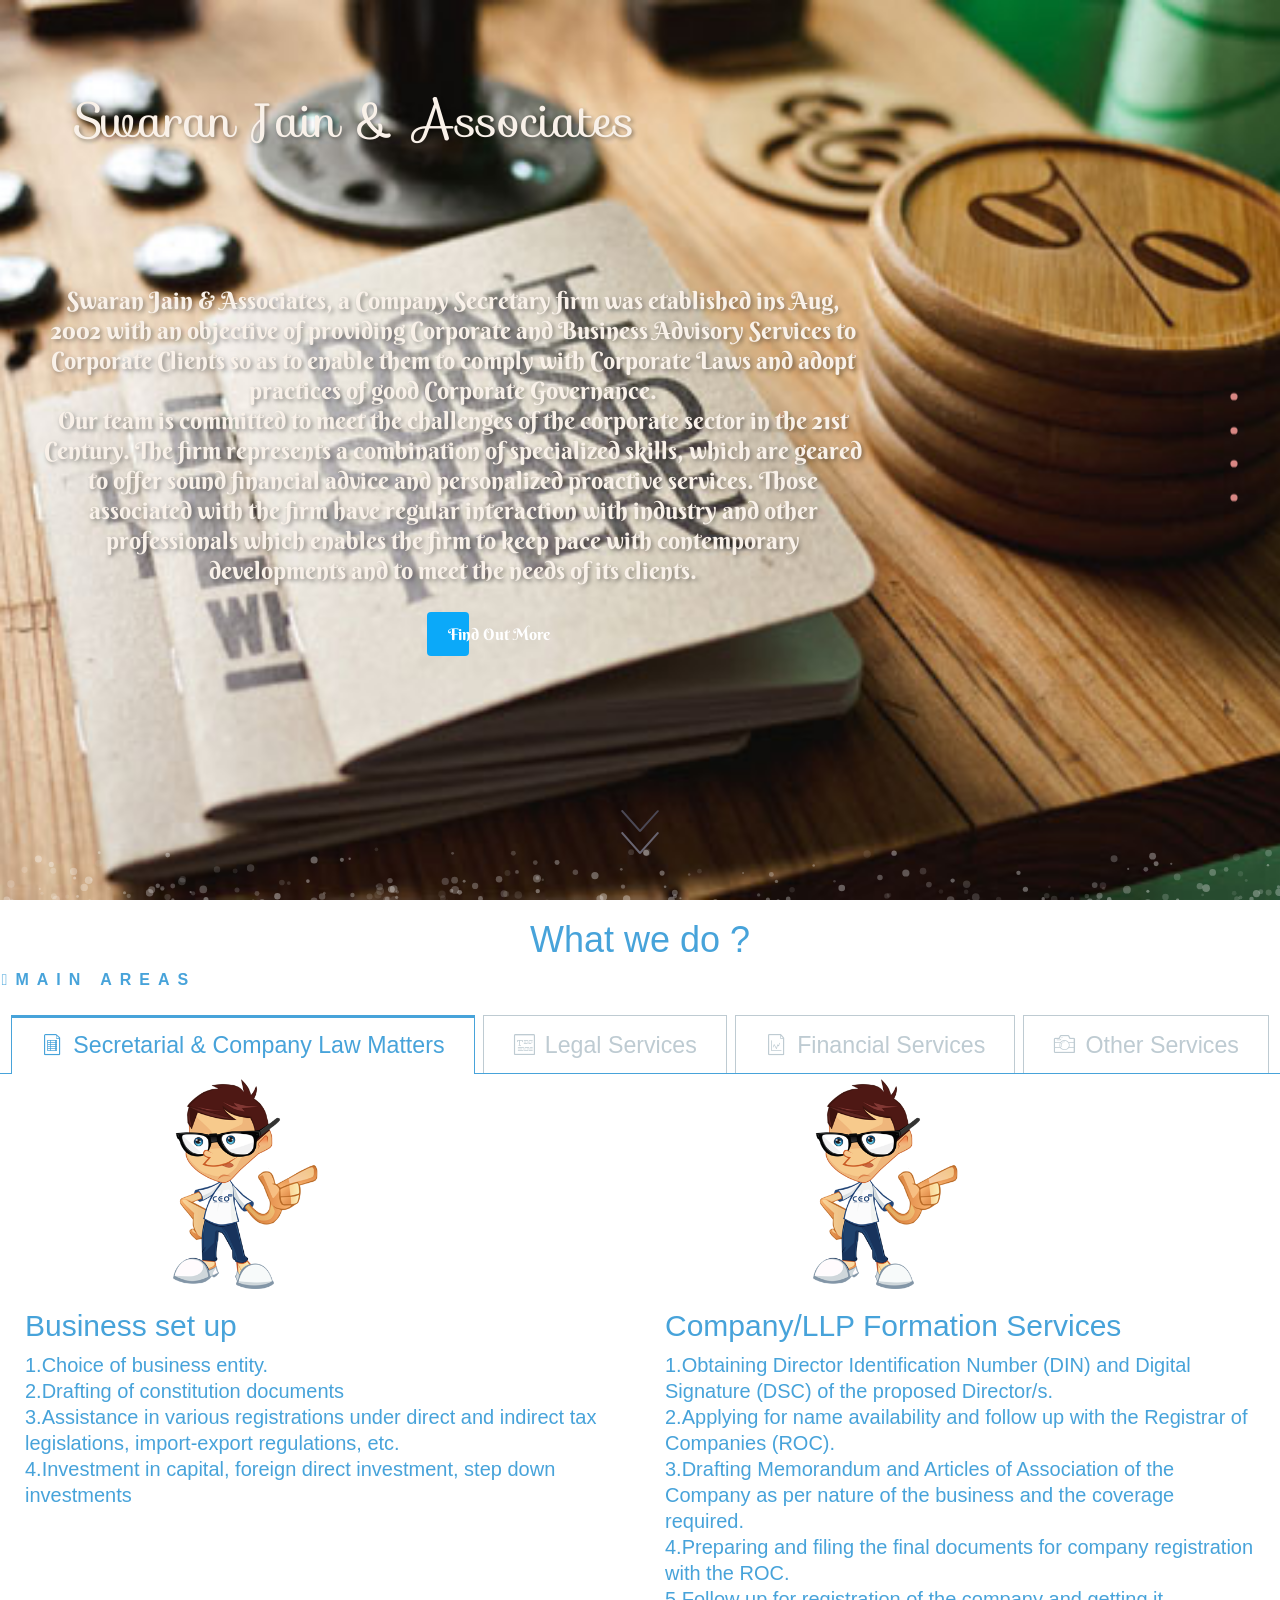
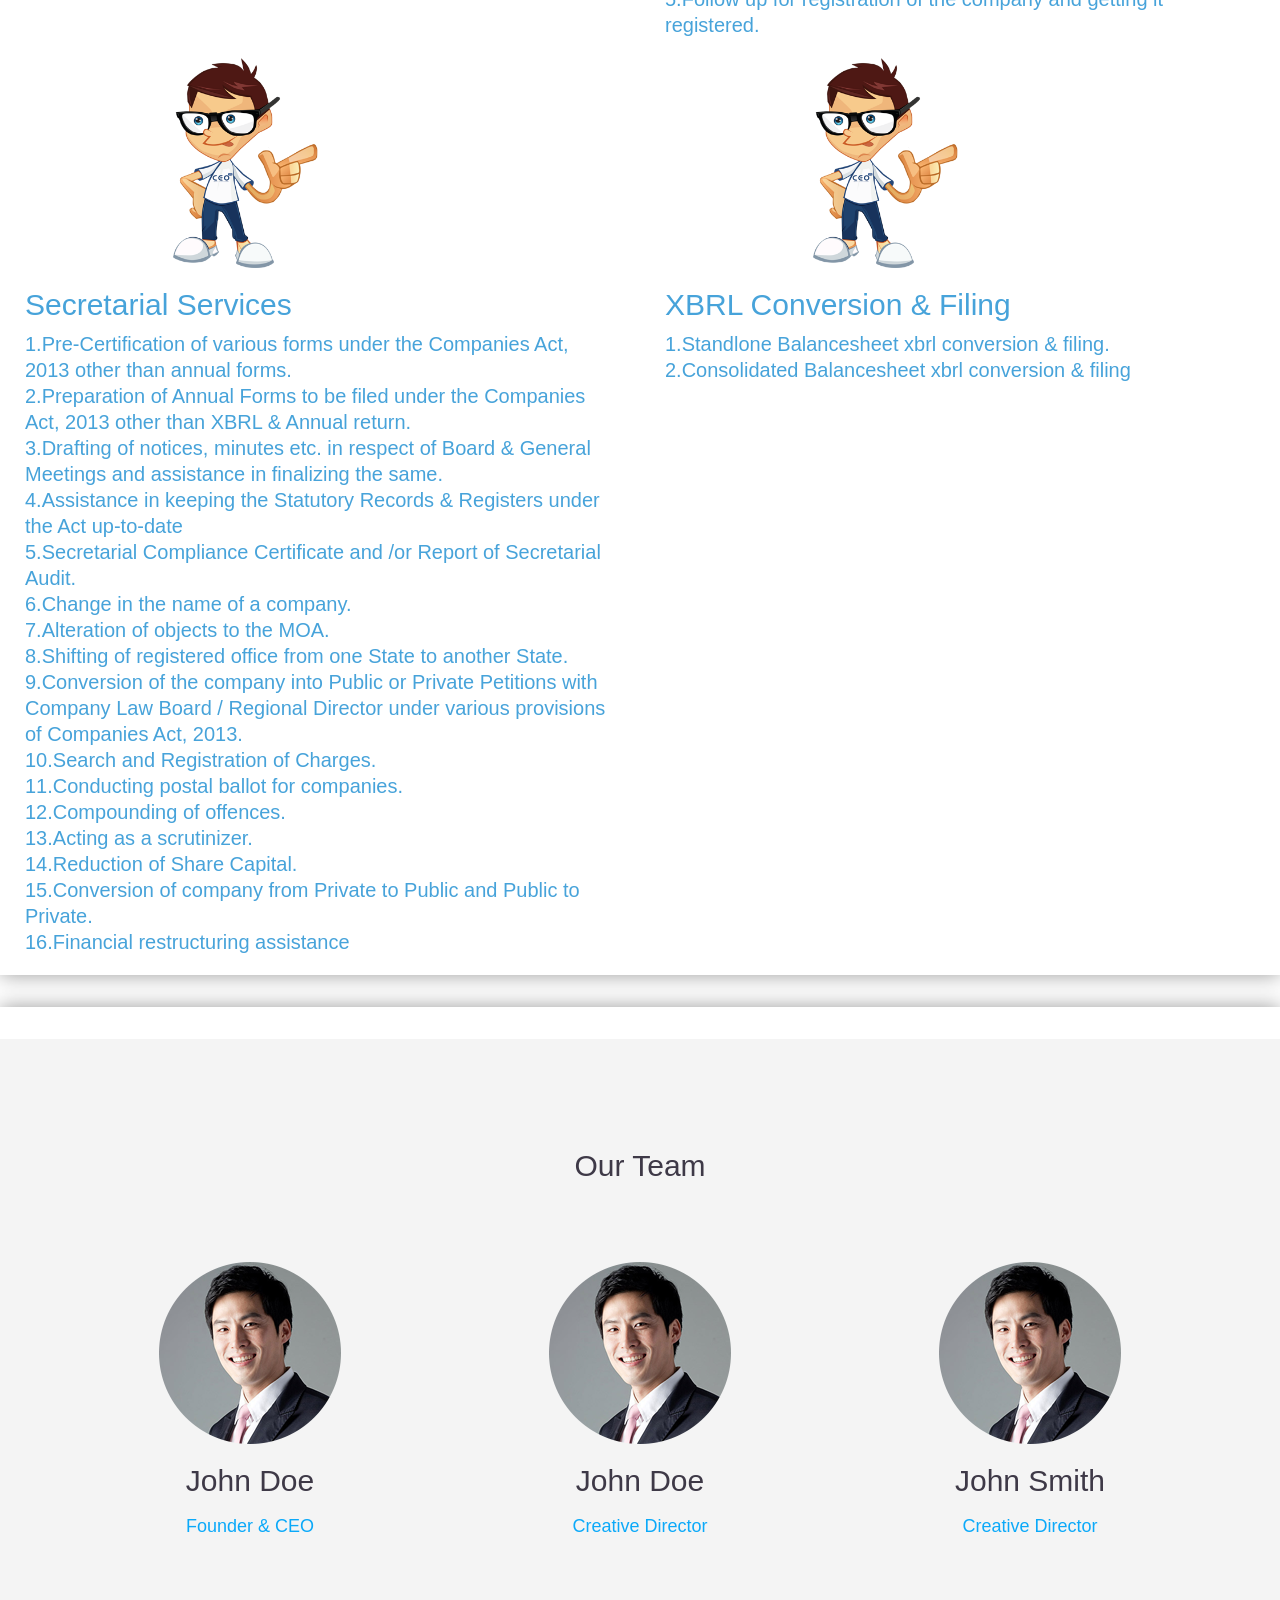
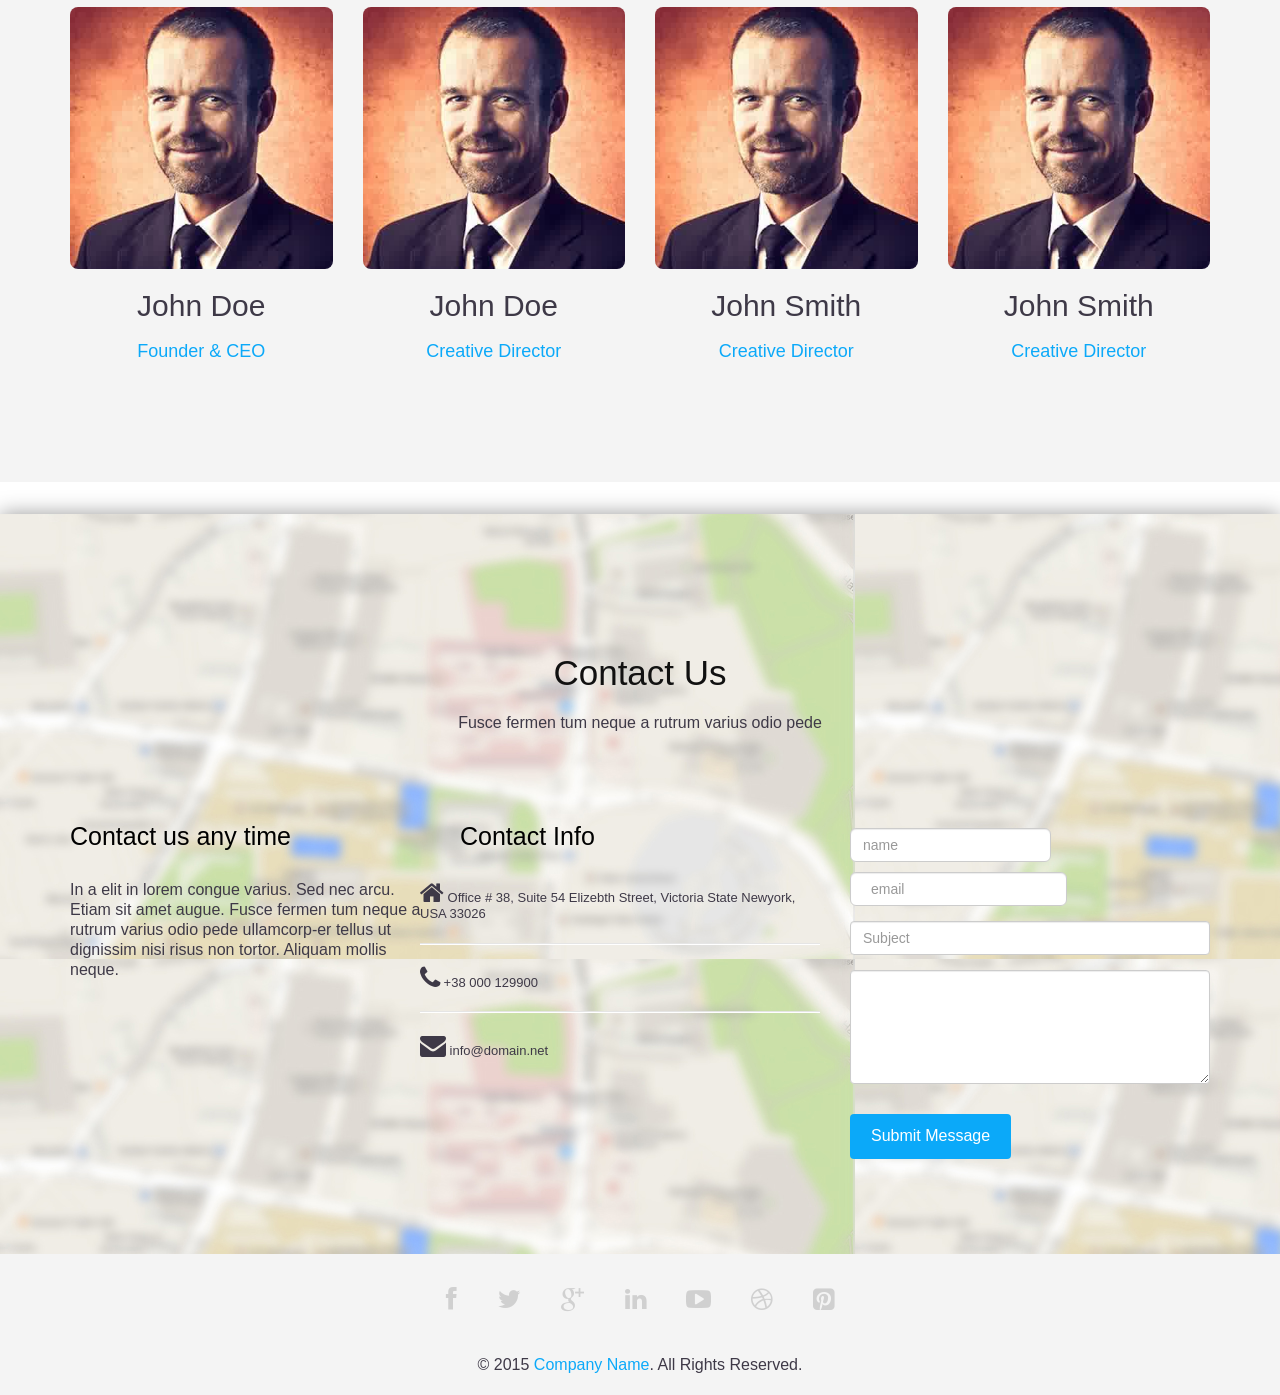
==== index.html @ 9b63f0e9 "Adding all sections complete" ====
<!doctype html>
<html lang="en" class="no-js">
<head>
	 <meta charset="UTF-8" />
        <meta http-equiv="X-UA-Compatible" content="IE=edge"> 
        <meta name="viewport" content="width=device-width, initial-scale=1"> 
       
        <meta name="description" content=" " />
        <meta name="keywords" content=" " />
        <meta name="author" content=" Website is created by Shekhar Prasad Rajak" />
	

	<link rel="stylesheet" type="text/css" href="http://fonts.googleapis.com/css?family=Sofia" />
    <link rel="stylesheet" type="text/css" href="http://fonts.googleapis.com/css?family=Berkshire+Swash" />

	<link rel="stylesheet" href="css/reset.css"> <!-- CSS reset -->
	<link rel="stylesheet" href="css/style.css"> <!-- Resource style -->
    <link rel="stylesheet" href="css/style_parallax.css">
     
       
        <link rel="stylesheet" type="text/css" href="css/component_header.css" />
     
     <link href="css/animate.min_our_team.css" rel="stylesheet"> 
     <link href="css/animate_our_team.css" rel="stylesheet"> 
     <link href="css/bootstrap.min_our_team.css" rel="stylesheet"> 
      
<link rel="stylesheet" type="text/css" href="css/demo_tab.css" />
		<link rel="stylesheet" type="text/css" href="css/component_tab.css" />
        <link rel="stylesheet" type="text/css" href="css/style_footer.css" />
        
	<script src="js/modernizr.js"></script> <!-- Modernizr -->
    <script src="js/jquery-1.11.0.min.js"></script>
  	<script>
			$(document).ready(function(){
			    $('section[data-type="parallax_section"]').each(function(){
			        var $bgobj = $(this); // Variable para asignacion de objeto
			        $(window).scroll(function() {
			        	$window = $(window);
			            var yPos = -($window.scrollTop() / $bgobj.data('speed'));
			            // cordinadas del background
			            var coords = '50% '+ yPos + 'px';
			            // moviendo el background
			            $bgobj.css({ backgroundPosition: coords });
			        });
			    });
			});

		</script>
        
      

	<title>Swaran Jain & Associates</title>
</head>
<body>
	<nav id="cd-vertical-nav">
		<ul>
			<li>
				<a href="#section1" data-number="1">
					<span class="cd-dot"></span>
					<span class="cd-label">About us</span>
				</a>
			</li>
			<li>
				<a href="#section2" data-number="2">
					<span class="cd-dot"></span>
					<span class="cd-label">Services</span>
				</a>
			</li>
			<!--<li>
				<a href="#section3" data-number="3">
					<span class="cd-dot"></span>
					<span class="cd-label">Features</span>
				</a>
			</li>
			<li>
				<a href="#section4" data-number="4">
					<span class="cd-dot"></span>
					<span class="cd-label">Portfolio</span>
				</a>
			</li>-->
			<li>
				<a href="#section5" data-number="5">
					<span class="cd-dot"></span>
					<span class="cd-label">Our Team</span>
				</a>
			</li>
			<li>
				<a href="#section6" data-number="6">
					<span class="cd-dot"></span>
					<span class="cd-label">Contact</span>
				</a>
			</li>
		</ul>
	</nav>
	<section id="section1" class="demo-2" >
		<div >
			
                <div id="large-header" class="large-header">
                    <canvas id="demo-canvas"></canvas>
                    <h3  class="wow bounce main-title" data-wow-offset="0" data-wow-delay="0.7s" >Swaran Jain & Associates</span></h3><br>
                    <h6 class="main-subtitle wow fadeIn" data-wow-delay="0.9s">Swaran Jain & Associates, a Company Secretary firm was etablished ins Aug, 2002 with an objective of providing Corporate and Business Advisory Services to Corporate Clients so as to enable them to comply with Corporate Laws and adopt practices of good Corporate Governance.<br>Our team is committed to meet the challenges of the corporate sector in the 21st Century. The firm represents a combination of specialized skills, which are geared to offer sound financial advice and personalized proactive services. Those associated with the firm have regular interaction with industry and other professionals which enables the firm to keep pace with contemporary developments and to meet the needs of its clients. <br><br>
                            <a href="#about" class="cd-scroll-down btn btn-primary btn-xl page-scroll btn_find">Find Out More</a></h6>

             
                          </div>
         </div>
         
		<a href="#section2" class="cd-scroll-down cd-img-replace">scroll down</a>
	</section><!-- cd-section -->

	<section id="section2" class= "parallax_section" data-speed="10">
		<body_tab>
		<div class="container_tab">
			<header_tab class="clearfix">
				
				<h1 style="text-align:center">What we do ?</h1>
				<span><span class="icon-next icon-about" data-content="A special emphasis has been laid by the Firm to provide services in the areas of Legal Drafting & Documentation, Consulting & Counseling on legal matters & Compliances, handling mergers & demergers, carrying out Due Diligence and Legal Audits, and a host of other related services.">Main Areas</span></span>
			</header_tab>	
			<div id="tabs" class="tabs">
				<nav>
					<ul>
						<li><a href="#section-1" class="icon-shop"><span>Secretarial & Company Law Matters</span></a></li>
						<li><a href="#section-2" class="icon-cup"><span>Legal Services </span></a></li>
						<li><a href="#section-3" class="icon-food"><span>Financial Services</span></a></li>
						<li><a href="#section-4" class="icon-lab"><span>Other Services</span></a></li>
						
					</ul>
				</nav>
				<div class="content_tab">
					<section id="section-1">
						<div class="mediabox">
							<img src="img/geek.png" alt="img01" />
							<h2>Business set up</h2>
				
                           <p>
                           1.Choice of business entity.<br>
2.Drafting of constitution documents<br>
3.Assistance in various registrations under direct and indirect tax legislations, import-export regulations, etc.<br>
4.Investment in capital, foreign direct investment, step down investments
                           </p> 
						</div>
						<div class="mediabox">
							<img src="img/geek.png" alt="img02" />
							<h2>Company/LLP Formation Services</h2>
							<p>
                            1.Obtaining Director Identification Number (DIN) and Digital Signature (DSC) of the proposed Director/s.<br>
2.Applying for name availability and follow up with the Registrar of Companies (ROC).<br>
3.Drafting Memorandum and Articles of Association of the Company as per nature of the business and the coverage required.<br>
4.Preparing and filing the final documents for company registration with the ROC.<br>
5.Follow up for registration of the company and getting it registered.
                            </p>
						</div>
					<div class="mediabox">
							<img src="img/geek.png" alt="img01" />
							<h2>Secretarial Services</h2>
				
                           <p>
                          1.Pre-Certification of various forms under the Companies Act, 2013 other than annual forms.<br>
2.Preparation of Annual Forms to be filed under the Companies Act, 2013 other than XBRL & Annual return.
<br>3.Drafting of notices, minutes etc. in respect of Board & General Meetings and assistance in finalizing the same.
<br>4.Assistance in keeping the Statutory Records & Registers under the Act up-to-date
<br>5.Secretarial Compliance Certificate and /or Report of Secretarial Audit.<br>
6.Change in the name of a company.<br>
7.Alteration of objects to the MOA.<br>
8.Shifting of registered office from one State to another State.<br>
9.Conversion of the company into Public or Private
Petitions with Company Law Board / Regional Director under various provisions of Companies Act, 2013.<br>
10.Search and Registration of Charges.<br>
11.Conducting postal ballot for companies.<br>
12.Compounding of offences.<br>
13.Acting as a scrutinizer.<br>
14.Reduction of Share Capital.<br>
15.Conversion of company from Private to Public and Public to Private.<br>
16.Financial restructuring assistance
                           </p> 
						</div>
                      <div class="mediabox">
							<img src="img/geek.png" alt="img01" />
							<h2>XBRL Conversion & Filing</h2>
				
                           <p>
                          1.Standlone Balancesheet xbrl conversion & filing.<br>
2.Consolidated Balancesheet xbrl conversion & filing
                           </p> 
						</div>
					</section>
					<section id="section-2">
						<div class="mediabox">
							<img src="img/geek.png" alt="img04" />
							<h3>
Registration of LLP</h3>
							<p>
                          1. Formation of LLP
Conversion of Company to LLP.<br>2. Conversion from LLP to Company.<br>3.
Closure of LLP
                            </p>
						</div>
						<div class="mediabox">
							<img src="img/geek.png" alt="img05" />
							<h3>Corporate Restructuring</h3>
							<p>1.Assistance in Mergers, acquisitions and demergers.<br>
2.Financial restructuring assistance.<br>
3.Assistance in business / company takeover matters.<br> 4.Private Companies and Public Companies.</p>
						</div>
						<div class="mediabox">
							<img src="img/geek.png" alt="img06" />
							<h3>FEMA Provisions</h3>
							<p>
                           1.Establishing branch/company in countries abroad<br>2.
Inspection and certified true copies of companies in different countries<br>3.
Certification of FCGPR 
                            </p>
						</div>
                       <div class="mediabox">
							<img src="img/geek.png" alt="img01" />
							<h2>Due Diligence</h2>
				
                           <p>
                          1.Due Diligence Audit - Legal and Financial.<br>2.
Handling documentation - pre and post funding.<br>3.
Private Funding / VC Funding - Advisory and Assistance.
                           </p> 
						</div>
                       <div class="mediabox">
							<img src="img/geek.png" alt="img01" />
							<h2>
Legal Opinion</h2>
				
                           <p>
                         1. Preparing Legal opinion on Company Law matters.<br>2.
Assistance in business / company takeover matters – Private Companies and Public Companies.<br>3.
Drafting / vetting of various Commercial Agreements, Partnership Agreements and Wills.<br>4.
Drafting of JV Agreement, JV cum Shareholders agreement
                           </p> 
						</div>
                       <div class="mediabox">
							<img src="img/geek.png" alt="img01" />
							<h2>Company Winding up</h2>
				
                           <p>
                           1.Voluntary liquidation.<br>2.
winding up of companies by the Court & FTE mode
                           </p> 
						</div>
                        
					</section>
					<section id="section-3">
						<div class="mediabox">
							<img src="img/geek.png" alt="img02" />
							<h2>Project Financing</h2>
							<p>1.Private Funding / VC Funding - Advisory and Assistance.<br>2.
Funding of projects from Banks, Financial Institutions from India & Abroad.<br>3.
Debt & Equity Financing. </p>
						</div>
						
						
					</section>
					<section id="section-4">
						
						
						<div class="mediabox">
							<img src="img/geek.png" alt="img04" />
							<h2>
Registration Services</h2>
							<p>1.VAT Registration/ Service tax Registration/ ESI & PF Registration</p>
						</div>
					</section>
					
				</div><!-- /conent_tab -->
			</div><!-- /tabs -->
			
		<script src="js/cbpFWTabs.js"></script>
		<script>
			new CBPFWTabs( document.getElementById( 'tabs' ) );
		</script>
	</body_tab>

        
	</section><!-- cd-section -->

	

	<section id="section5" class="cd-section" "parallax_section" data-speed="10">
			<div id="our-team">
		<div class="container">
			<div class="text-center">
				<h2>Our Team</h2>
				
			</div>
			<div class="row">
				<div class="col-md-4 wow fadeInUp" data-wow-offset="0" data-wow-delay="0.7s">
					<div class="text-center">
						<img src="img/team/2.png" alt="">
						<h2>John Doe</h2>
						<h4>Founder & CEO</h4>
						
					</div>
				</div>
				<div class="col-md-4 wow bounceInDown" data-wow-offset="0" data-wow-delay="0.7s">
					<div class="text-center">
						<img src="img/team/2.png" alt="">
						<h2>John Doe</h2>
						<h4>Creative Director</h4>
						
					</div>
				</div>
				<div class="col-md-4 wow fadeInUp" data-wow-offset="0" data-wow-delay="0.7s">
					<div class="text-center">
						<img src="img/team/2.png" alt="">
						<h2>John Smith</h2>
						<h4>Creative Director</h4>
						
					</div>
				</div>	
			</div>
		</div>
		<div class="team">
			<div class="container">
				<div class="row">
					<div class="col-md-3 wow fadeInRight" data-wow-offset="0" data-wow-delay="0.9s">
						<div class="text-center">
							<img src="img/team/team1.jpg" class="img-responsive" alt="">
							<h2>John Doe</h2>
							<h4>Founder & CEO</h4>
							
						</div>
					</div>
					<div class="col-md-3 wow fadeInRight" data-wow-offset="0" data-wow-delay="1s">
						<div class="text-center">
							<img src="img/team/team1.jpg" class="img-responsive" alt="">
							<h2>John Doe</h2>
							<h4>Creative Director</h4>
							
						</div>
					</div>
					<div class="col-md-3 wow fadeInLeft" data-wow-offset="0" data-wow-delay="1s">
						<div class="text-center">
							<img src="img/team/team1.jpg" class="img-responsive" alt="">
							<h2>John Smith</h2>
							<h4>Creative Director</h4>
							
						</div>
					</div>
					<div class="col-md-3 wow fadeInLeft" data-wow-offset="0" data-wow-delay="1s">
						<div class="text-center">
							<img src="img/team/team1.jpg" class="img-responsive" alt="">
							<h2>John Smith</h2>
							<h4>Creative Director</h4>
							
						</div>
					</div>
				</div>
			</div>
		</div>
	</div><!--/#our-team-->
	</section><!-- cd-section -->

	<section id="section6" class= "parallax_section" data-speed="10">
		
	<footer>
		<div id="contact">
			<div class="container">
				<div class="text-center">
					<h3>Contact Us</h3>
					<p>Fusce fermen tum neque a rutrum varius odio pede</p>
				</div>
			</div>
			<div class="container">
				<div class="row">
					<div class="col-md-4 wow fadeInUp" data-wow-offset="0" data-wow-delay="0.2s">
						<h2>Contact us any time</h2>
						<p>In a elit in lorem congue varius. Sed nec arcu.
						Etiam sit amet augue.
						Fusce fermen tum neque a rutrum varius odio pede 
						ullamcorp-er tellus ut dignissim nisi risus non tortor.
						Aliquam mollis neque.</p>				
					</div>				
					
					<div class="col-md-4 wow fadeInUp" data-wow-offset="0" data-wow-delay="0.4s">
						<h2>Contact Info</h2>
						<ul>
							<li><i class="fa fa-home fa-2x"></i> Office # 38, Suite 54 Elizebth Street, Victoria State Newyork, USA 33026</li><hr>
							<li><i class="fa fa-phone fa-2x"></i> +38 000 129900</li><hr>
							<li><i class="fa fa-envelope fa-2x"></i> info@domain.net</li>
						</ul>
					</div>
					
					<div class="col-md-4 wow fadeInUp" data-wow-offset="0" data-wow-delay="0.6s">					
						<form class="form-inline">
							<div class="form-group">
								<input type="name" class="form-control" id="exampleInputName" placeholder="name">							
							</div>
							<div class="form-group">							
								<input type="email" class="form-control" id="exampleInputEmail1" placeholder="email">
							</div>
						</form>
						
						<form>	
							<div class="form-group">
								<input type="subject" class="form-control" placeholder="Subject">
							</div>						
							<textarea class="form-control" rows="5"></textarea>							
							<div class="form-group">
								<button type="submit" name="submit" class="btn btn-primary btn-lg" required="required">Submit Message</button>
							</div>
						</form>
					</div>	
				</div>
			</div>
		</div><!--/#contact--				
		<div class="container">
			<div class="sub-footer">
				<div class="text-center">
					<div class="col-md-12">
						<form class="form-inline">
							<div class="form-group">
								<button type="purchase" name="purchase" class="btn btn-primary btn-lg" required="required">Enter Your Email</button>
							</div>
							<div class="form-group">
								<button type="subscribe" name="subscribe" class="btn btn-primary btn-lg" required="required">Subscribe Now</button>
							</div>
						</form>
					</div>
				</div>
			</div>
		</div>	-->		
		<div class="social-icon">
			<div class="container">
				<div class="col-md-6 col-md-offset-3">						
					<ul class="social-network">
						<li><a href="#" class="fb tool-tip" title="Facebook"><i class="fa fa-facebook"></i></a></li>
						<li><a href="#" class="twitter tool-tip" title="Twitter"><i class="fa fa-twitter"></i></a></li>
						<li><a href="#" class="gplus tool-tip" title="Google Plus"><i class="fa fa-google-plus"></i></a></li>
						<li><a href="#" class="linkedin tool-tip" title="Linkedin"><i class="fa fa-linkedin"></i></a></li>
						<li><a href="#" class="ytube tool-tip" title="You Tube"><i class="fa fa-youtube-play"></i></a></li>
						<li><a href="#" class="dribbble tool-tip" title="Dribbble"><i class="fa fa-dribbble"></i></a></li>
						<li><a href="#" class="pinterest tool-tip" title="Pinterest"><i class="fa fa-pinterest-square"></i></a></li>
					</ul>						
				</div>
			</div>
		</div>						
		<div class="text-center">
			<div class="copyright">
				&copy; 2015 <a target="_blank" href="#" title="">Company Name</a>. All Rights Reserved.
			</div>
		</div>									
	</footer>
	</section><!-- cd-section -->
	
<script src="js/jquery-1.11.0.min.js"></script>
<script src="js/main.js"></script> <!-- Resource jQuery -->
<script src="js/demo-2.js"></script>
<!--our team effect -->
 <script src="js/bootstrap.min.js"></script>	
	
	<script src="js/wow.min.js"></script>
	
	
	
	<script>
	wow = new WOW(
	 {
	
		}	) 
		.init();
	</script>
 <!-- our team effect end -->
</body>
</html>
---- css/style.css ----
/* -------------------------------- 

Primary style

-------------------------------- */
html * {
  -webkit-font-smoothing: antialiased;
  -moz-osx-font-smoothing: grayscale;
}

*, *:after, *:before {
  -webkit-box-sizing: border-box;
  -moz-box-sizing: border-box;
  box-sizing: border-box;
}

body {
  font-size: 100%;
  font-family: "Ubuntu", sans-serif;
  color: #3e3947;
  background-color: white;
}

body, html {
  height: 100%;
}

a {
  color: #3e3947;
  text-decoration: none;
}

img {
  max-width: 100%;
}

/* -------------------------------- 

Modules - reusable parts of our design

-------------------------------- */
.cd-img-replace {
  /* replace text with a background-image */
  display: inline-block;
  overflow: hidden;
  text-indent: 100%;
  white-space: nowrap;
}

/* -------------------------------- 

Main components 

-------------------------------- */
.cd-section {
  min-height: 100%;
  position: relative;
  padding: 2em 0;
}
.cd-section:nth-of-type(odd) {
  background-color: #3e3947;
}
.cd-section:nth-of-type(odd) p {
  color: #898099;
}
.cd-section:nth-of-type(even) {
  background-color: #745360;
}
.cd-section:nth-of-type(even) p {
  color: #bda3ad;
}
.cd-section h1, .cd-section p {
  position: absolute;
  left: 50%;
  top: 50%;
  bottom: auto;
  right: auto;
  -webkit-transform: translateX(-50%) translateY(-50%);
  -moz-transform: translateX(-50%) translateY(-50%);
  -ms-transform: translateX(-50%) translateY(-50%);
  -o-transform: translateX(-50%) translateY(-50%);
  transform: translateX(-50%) translateY(-50%);
  width: 90%;
  max-width: 768px;
  text-align: center;
}
.cd-section h1 {
  color: white;
  font-weight: 300;
  text-transform: uppercase;
  font-size: 20px;
  font-size: 1.25rem;
}
.cd-section p {
  line-height: 1.6;
}
@media only screen and (min-width: 768px) {
  .cd-section h1 {
    font-size: 30px;
    font-size: 1.875rem;
  }
  .cd-section p {
    font-size: 20px;
    font-size: 1.25rem;
    line-height: 2;
  }
}

.cd-scroll-down {
  position: absolute;
  left: 50%;
  right: auto;
  top:90%;
  -webkit-transform: translateX(-50%);
  -moz-transform: translateX(-50%);
  -ms-transform: translateX(-50%);
  -o-transform: translateX(-50%);
  transform: translateX(-50%);
  bottom: 8
  0px;
  width: 38px;
  height: 44px;
  background: url("../img/cd-arrow-bottom.svg") no-repeat center center;
  z-index:2;
}

/* No Touch devices */
.cd-nav-trigger {
  display: none;
}

.no-touch #cd-vertical-nav {
  position: fixed;
  right: 40px;
  top: 50%;
  bottom: auto;
  -webkit-transform: translateY(-50%);
  -moz-transform: translateY(-50%);
  -ms-transform: translateY(-50%);
  -o-transform: translateY(-50%);
  transform: translateY(-50%);
  z-index: 2;
}
.no-touch #cd-vertical-nav li {
  text-align: right;
}
.no-touch #cd-vertical-nav a {
  display: inline-block;
  /* prevent weird movements on hover when you use a CSS3 transformation - webkit browsers */
  -webkit-backface-visibility: hidden;
  backface-visibility: hidden;
}
.no-touch #cd-vertical-nav a:after {
  content: "";
  display: table;
  clear: both;
}
.no-touch #cd-vertical-nav a span {
  float: right;
  display: inline-block;
  -webkit-transform: scale(0.6);
  -moz-transform: scale(0.6);
  -ms-transform: scale(0.6);
  -o-transform: scale(0.6);
  transform: scale(0.6);
}
.no-touch #cd-vertical-nav a:hover span {
  -webkit-transform: scale(1);
  -moz-transform: scale(1);
  -ms-transform: scale(1);
  -o-transform: scale(1);
  transform: scale(1);
}
.no-touch #cd-vertical-nav a:hover .cd-label {
  opacity: 1;
}
.no-touch #cd-vertical-nav a.is-selected .cd-dot {
  background-color: white;
}
.no-touch #cd-vertical-nav .cd-dot {
  position: relative;
  /* we set a top value in order to align the dot with the label. If you change label's font, you may need to change this top value*/
  top: 8px;
  height: 12px;
  width: 12px;
  border-radius: 50%;
  background-color: #d88683;
  -webkit-transition: -webkit-transform 0.2s, background-color 0.5s;
  -moz-transition: -moz-transform 0.2s, background-color 0.5s;
  transition: transform 0.2s, background-color 0.5s;
  -webkit-transform-origin: 50% 50%;
  -moz-transform-origin: 50% 50%;
  -ms-transform-origin: 50% 50%;
  -o-transform-origin: 50% 50%;
  transform-origin: 50% 50%;
}
.no-touch #cd-vertical-nav .cd-label {
  position: relative;
  margin-right: 10px;
  padding: .4em .5em;
  color: white;
  font-size: 14px;
  font-size: 0.875rem;
  -webkit-transition: -webkit-transform 0.2s, opacity 0.2s;
  -moz-transition: -moz-transform 0.2s, opacity 0.2s;
  transition: transform 0.2s, opacity 0.2s;
  opacity: 0;
  -webkit-transform-origin: 100% 50%;
  -moz-transform-origin: 100% 50%;
  -ms-transform-origin: 100% 50%;
  -o-transform-origin: 100% 50%;
  transform-origin: 100% 50%;
}

/* Touch devices */
.touch .cd-nav-trigger {
  display: block;
  z-index: 2;
  position: fixed;
  bottom: 30px;
  right: 5%;
  height: 44px;
  width: 44px;
  border-radius: 0.25em;
  background: rgba(255, 255, 255, 0.9);
}
.touch .cd-nav-trigger span {
  position: absolute;
  height: 4px;
  width: 4px;
  background-color: #3e3947;
  border-radius: 50%;
  left: 50%;
  top: 50%;
  bottom: auto;
  right: auto;
  -webkit-transform: translateX(-50%) translateY(-50%);
  -moz-transform: translateX(-50%) translateY(-50%);
  -ms-transform: translateX(-50%) translateY(-50%);
  -o-transform: translateX(-50%) translateY(-50%);
  transform: translateX(-50%) translateY(-50%);
}
.touch .cd-nav-trigger span::before, .touch .cd-nav-trigger span::after {
  content: '';
  height: 100%;
  width: 100%;
  position: absolute;
  left: 0;
  background-color: inherit;
  border-radius: inherit;
}
.touch .cd-nav-trigger span::before {
  top: -9px;
}
.touch .cd-nav-trigger span::after {
  bottom: -9px;
}

.touch #cd-vertical-nav {
  position: fixed;
  z-index: 1;
  right: 5%;
  bottom: 30px;
  width: 90%;
  max-width: 400px;
  max-height: 90%;
  overflow-y: scroll;
  -webkit-overflow-scrolling: touch;
  -webkit-transform-origin: right bottom;
  -moz-transform-origin: right bottom;
  -ms-transform-origin: right bottom;
  -o-transform-origin: right bottom;
  transform-origin: right bottom;
  -webkit-transform: scale(0);
  -moz-transform: scale(0);
  -ms-transform: scale(0);
  -o-transform: scale(0);
  transform: scale(0);
  -webkit-transition-property: -webkit-transform;
  -moz-transition-property: -moz-transform;
  transition-property: transform;
  -webkit-transition-duration: 0.2s;
  -moz-transition-duration: 0.2s;
  transition-duration: 0.2s;
  border-radius: 0.25em;
  background-color: rgba(255, 255, 255, 0.9);
}
.touch #cd-vertical-nav a {
  display: block;
  padding: 1em;
  border-bottom: 1px solid rgba(62, 57, 71, 0.1);
}
.touch #cd-vertical-nav a span:first-child {
  display: none;
}
.touch #cd-vertical-nav a.is-selected span:last-child {
  color: #d88683;
}
.touch #cd-vertical-nav.open {
  -webkit-transform: scale(1);
  -moz-transform: scale(1);
  -ms-transform: scale(1);
  -o-transform: scale(1);
  transform: scale(1);
}
.touch #cd-vertical-nav.open + .cd-nav-trigger {
  background-color: transparent;
}
.touch #cd-vertical-nav.open + .cd-nav-trigger span {
  background-color: rgba(62, 57, 71, 0);
}
.touch #cd-vertical-nav.open + .cd-nav-trigger span::before, .touch #cd-vertical-nav.open + .cd-nav-trigger span::after {
  background-color: #3e3947;
  height: 3px;
  width: 20px;
  border-radius: 0;
  left: -8px;
}
.touch #cd-vertical-nav.open + .cd-nav-trigger span::before {
  -webkit-transform: rotate(45deg);
  -moz-transform: rotate(45deg);
  -ms-transform: rotate(45deg);
  -o-transform: rotate(45deg);
  transform: rotate(45deg);
  top: 1px;
}
.touch #cd-vertical-nav.open + .cd-nav-trigger span::after {
  -webkit-transform: rotate(135deg);
  -moz-transform: rotate(135deg);
  -ms-transform: rotate(135deg);
  -o-transform: rotate(135deg);
  transform: rotate(135deg);
  bottom: 0;
}
.touch #cd-vertical-nav li:last-child a {
  border-bottom: none;
}

@media only screen and (min-width: 768px) {
  .touch .cd-nav-trigger, .touch #cd-vertical-nav {
    bottom: 100px;
  }
}
.btn_find{
	padding-right:15px;padding-left:15px;margin-right:auto;margin-left:auto;
}
---- css/style_parallax.css ----
#section1{
	background:url(../img/cover.jpg) 50% 0 no-repeat fixed;}
#section2 {
	background:#FFF 50% 0 no-repeat fixed;
	min-height: 700px;
	margin: 0 auto;
	width: 100%;
	max-width: 1920px;
	position: relative;
	-webkit-box-shadow: 0 0 20px rgba(0,0,0,0.4);
	box-shadow: 0 0 20px rgba(0,0,0,0.4);
	-webkit-background-size: cover;
	-moz-background-size: cover;
	-o-background-size: cover;
	background-size: cover;
	

}
#section3{
	background:url(../img/bg_2.jpg) 50% 0 no-repeat fixed;
	min-height: 700px;
	margin: 0 auto;
	width: 100%;
	max-width: 1920px;
	position: relative;
	-webkit-box-shadow: 0 0 20px rgba(0,0,0,0.4);
	box-shadow: 0 0 20px rgba(0,0,0,0.4);
	-webkit-background-size: cover;
	-moz-background-size: cover;
	-o-background-size: cover;
	background-size: cover;
	

}
#section4{
	background:url(../img/bg_1.jpg) 50% 0 no-repeat fixed;
	min-height: 700px;
	margin: 0 auto;
	width: 100%;
	max-width: 1920px;
	position: relative;
	-webkit-box-shadow: 0 0 20px rgba(0,0,0,0.4);
	box-shadow: 0 0 20px rgba(0,0,0,0.4);
	-webkit-background-size: cover;
	-moz-background-size: cover;
	-o-background-size: cover;
	background-size: cover;
	

}
#section5{
	background:url(../img/bg_0.jpg) 50% 0 no-repeat fixed;
	min-height: 700px;
	margin: 0 auto;
	width: 100%;
	max-width: 1920px;
	position: relative;
	-webkit-box-shadow: 0 0 20px rgba(0,0,0,0.4);
	box-shadow: 0 0 20px rgba(0,0,0,0.4);
	-webkit-background-size: cover;
	-moz-background-size: cover;
	-o-background-size: cover;
	background-size: cover;
	

}
#section6{
	background:url(../img/bg_2.jpg) 50% 0 no-repeat fixed;
	min-height: 700px;
	margin: 0 auto;
	width: 100%;
	max-width: 1920px;
	position: relative;
	-webkit-box-shadow: 0 0 20px rgba(0,0,0,0.4);
	box-shadow: 0 0 20px rgba(0,0,0,0.4);
	-webkit-background-size: cover;
	-moz-background-size: cover;
	-o-background-size: cover;
	background-size: cover;
	

}
article{
	padding: 100px;
}
.geekhome{
	background:url(../img/geek.png) no-repeat;
	display: block;
	height: 368px;
	margin: 0px auto;
	width: 517px;
}
---- css/component_header.css ----
/* Header */
.large-header {
	position: relative;
	width: 100%;
	background: #333;
	overflow: hidden;
	background-size: cover;
	background-position: center center;
	z-index: 1;
}



.demo-2 .large-header {
	background-image:url(../img/cover.jpg);
	-webkit-background-size: cover;
	-moz-background-size: cover;
	-o-background-size: cover;
	background-size: cover;
	background-position: center bottom;
}


.main-title {
	position: absolute;
	margin: 0;
	padding: 0;
	color: #f9f1e9;
	text-align: center;
	top: 10%;
	left: 5%;
	-webkit-transform: translate3d(-50%,-50%,0);
	transform: translate3d(-50%,-50%,0);
	font: 400 4.5em/125% 'Sofia', Helvetica, Sans-serif;
	

 }

.demo-2 .main-title {
	
	font-weight: normal;
	font-size: 3em;
	padding-left: 10px;
	text-shadow: 2px 2px 4px rgba(0,0,0,0.4);
}
.main-subtitle{
	position: absolute;
	margin: 0;
	padding: 0;
	color: #f9f1e9;
	text-align: center;
	top: 50%;
	left: 35%;
	-webkit-transform: translate3d(-50%,-50%,0);
	transform: translate3d(-50%,-50%,0);
	float:left;
	font-weight: normal;
	font-size: 1em;
	padding-left: 10px;
	text-shadow: 2px 2px 4px rgba(0,0,0,0.4);
	
	font: 400 1.5em/125% 'Berkshire Swash', Helvetica, Sans-serif;
}

@media only screen and (max-width : 768px) {
	

	.demo-2 .main-title {
		font-size: 4em;
	}
}
---- css/demo_tab.css ----
*, *:after, *:before { -webkit-box-sizing: border-box; -moz-box-sizing: border-box; box-sizing: border-box; }
body, html { font-size: 100%; padding: 0; margin: 0;}


.clearfix:before, .clearfix:after { content: " "; display: table; }
.clearfix:after { clear: both; }

body_tab {
    font-family: 'Lato', Calibri, Arial, sans-serif;
    color: #47a3da;
}



.container_tab > header_tab > span {
	display: block;
	position: relative;
	z-index: 9999;
	font-weight: 700;
	text-transform: uppercase;
	letter-spacing: 0.5em;
	padding: 0 0 0.6em 0.1em;
}

.container_tab > header_tab > span span:after {
	width: 30px;
	height: 30px;
	left: -12px;
	font-size: 50%;
	top: -8px;
	font-size: 75%;
	position: relative;
}

.container_tab > header_tab > span span:hover:before {
	content: attr(data-content);
	text-transform: none;
	text-indent: 0;
	letter-spacing: 0;
	font-weight: 300;
	font-size: 110%;
	padding: 0.8em 1em;
	line-height: 1.2;
	text-align: left;
	left: auto;
	margin-left: 4px;
	position: absolute;
	color: #fff;
	background: #47a3da;
}





.container_tab > header_tab nav .bp-icon:after {
	position: absolute;
	top: 0;
	left: 0;
	width: 100%;
	height: 100%;
	line-height: 2;
	text-indent: 0;
}

.container_tab > header_tab nav a:hover:after {
	color: #fff;
}




@media screen and (max-width: 55em) {

	.container_tab > header_tab h1,
	.container_tab > header_tab nav {
		float: none;
		color:#000;
	}

	.container_tab > header_tab > span,
	.container_tab > header_tab h1 {
		text-align: center;
		color:#333;
		z-index:999;
		
	}

	.container_tab > header_tab nav {
		margin: 0 auto;
	}

	.container_tab > header_tab > span {
		text-indent: 30px;
	}
}
---- css/component_tab.css ----
@font-face {
	font-family: 'icomoon';
	src:url('../fonts/icomoon/icomoon.eot?pvm5gj');
	src:url('../fonts/icomoon/icomoon.eot?#iefixpvm5gj') format('embedded-opentype'),
		url('../fonts/icomoon/icomoon.woff?pvm5gj') format('woff'),
		url('../fonts/icomoon/icomoon.ttf?pvm5gj') format('truetype'),
		url('../fonts/icomoon/icomoon.svg?pvm5gj#icomoon') format('svg');
	font-weight: normal;
	font-style: normal;
} /* Icons created with icomoon.io/app */

.tabs {
	position: relative;
	width: 100%;
	overflow: hidden;
	margin: 1em 0 2em;
	font-weight: 300;
}

/* Nav */
.tabs nav {
	text-align: center;
}

.tabs ul {
	padding: 0;
	margin: 0;
	list-style: none;
	display: inline-block;
}

.tabs ul li {
	border: 1px solid #becbd2;
	border-bottom: none;
	margin: 0 0.25em;
	display: block;
	float: left;
	position: relative;
}

.tabs li.tab-current {
	border: 1px solid #47a3da;
	box-shadow: inset 0 2px #47a3da;
	border-bottom: none;
	z-index: 100;
}

.tabs li.tab-current:before,
.tabs li.tab-current:after {
	content: '';
	position: absolute;
	height: 1px;
	right: 100%;
	bottom: 0;
	width: 1000px;
	background: #47a3da;
}

.tabs li.tab-current:after {
	right: auto;
	left: 100%;
	width: 4000px;
}

.tabs a {
	color: #becbd2;
	display: block;
	font-size: 1.45em;
	line-height: 2.5;
	padding: 0 1.25em;
	white-space: nowrap;
}
.tabs ol li a{
	
	font-size: 1.0em;
	
	float:left;
	
	width:20%;
	display:inline-block;
	clear:both;
	height:50%;
}

.tabs a:hover {
	color: #768e9d;
}

.tabs li.tab-current a {
	color: #47a3da;
}

/* Icons */
.tabs a:before {
	display: inline-block;
	vertical-align: middle;
	text-transform: none;
	font-weight: normal;
	font-variant: normal;
	font-family: 'icomoon';
	line-height: 1;
	speak: none;
	-webkit-font-smoothing: antialiased;
	margin: -0.25em 0.4em 0 0;
}

.icon-food:before {
	content: "\e605";
}
.icon-next:before {
	content: "\e64a";
}


.icon-lab:before {
	content: "\e601";
}

.icon-cup:before {
	content: "\e602";
}

.icon-truck:before {
	content: "\e603";
}

.icon-shop:before {
	content: "\e604";
}

/* content_tab */
.content_tab section {
	font-size: 1.25em;
	
	display: none;
	
	margin: 0 auto;
}

.content_tab section:before,
.content_tab section:after {
	content: '';
	display: table;
}

.content_tab section:after {
	clear: both;
}

/* Fallback example */
.no-js .content_tab section {
	display: block;
	padding-bottom: 2em;
	border-bottom: 1px solid #47a3da;
}

.content_tab section.content_tab-current {
	display: block;
}

.mediabox {
	float: left;
	width: 50%;
	padding: 0 25px;
}

.mediabox img {
	max-width: 50%;
	display: block;
	margin: 0 auto;
}

.mediabox h3 {
	margin: 0.75em 0 0.5em;
}

.mediabox > p {
	padding: 0 0 1em 0;
	margin: 0;
	line-height: 1.3;
}


/* Example media queries */

@media screen and (max-width: 52.375em) {
	.tabs a span {
		display: none;
	}

	.tabs a:before {
		margin-right: 0;
	}

	.mediabox {
		float: none;
		width: auto;
		padding: 0 0 35px 0;
		font-size: 90%;
	}

	.mediabox img {
		float: left;
		margin: 0 25px 10px 0;
		max-width: 40%;
	}

	.mediabox h3 {
		margin-top: 0;
	}

	.mediabox >p {
		margin-left: 40%;
		margin-left: calc(40% + 25px);
	}

	.mediabox:before,
	.mediabox:after {
		content: '';
		display: table;
	}

	.mediabox:after {
		clear: both;
	}
}

@media screen and (max-width: 32em) {
	.tabs ul,
	.tabs ul li a {
		width: 100%;
		padding: 0;
	}

	.tabs ul li {
		width: 20%;
		width: calc(20% + 1px);
		margin: 0 0 0 -1px;
	}

	.tabs ul li:last-child {
		border-right: none;
	}

	.mediabox {
		text-align:left;
	}

	.mediabox img {
		float: none;
		margin: 0 auto;
		max-width: 100%;
	}

	.mediabox h3 {
		margin: 1.25em 0 1em;
	}

	.mediabox > p {
		margin: 0;
	}
}
---- css/style_footer.css ----
/* ==== Google font ==== */
@import url(http://fonts.googleapis.com/css?family=Roboto+Slab:400,300,700,100);
@import url(http://fonts.googleapis.com/css?family=Open+Sans:400,300,700,600);
@import url('font-awesome_footer.css');

/* ==== overwrite bootstrap standard ==== */
@import url('overwrite_footer.css');
@import url('animate_our_team.css');

a {
  color: #0BA9F9;
  -webkit-transition: color 300ms, background-color 300ms;
  -moz-transition: color 300ms, background-color 300ms;
  -o-transition:  color 300ms, background-color 300ms;
  transition:  color 300ms, background-color 300ms;
}

a:hover, a:focus {
  color:rgba(0,0,0,.85);
  text-decoration:none;
}

hr {
  border-top: 1px solid #e5e5e5;
  border-bottom: 1px solid #fff;
}

.btn-primary {
	margin-top:30px;
}

.btn {
  display: inline-block;
  padding: 10px 20px;
  margin-bottom: 0;
  font-size: 16px;
  font-weight: normal;
  line-height: 1.42857143;
  text-align: center;
  white-space: nowrap;
  vertical-align: middle;
  -ms-touch-action: manipulation;
      touch-action: manipulation;
  cursor: pointer;
  -webkit-user-select: none;
     -moz-user-select: none;
      -ms-user-select: none;
          user-select: none;
  background-image: none;
  border: 1px solid transparent;
  border-radius: 4px;
  background-color: #0BA9F9;
}
.btn:hover {
	color: #fff;
	background-color: #0BA9F9;
	border-color: #0BA9F9;
}

/*************************
*******Header******
**************************/
.navbar-fixed-top .navbar-toggle .icon-bar {
  background-color: #fff;
}

.navbar>.container .navbar-brand{
  margin-left: 0;
}

.navbar-brand {
  padding: 0;
  margin:0;
}

.navbar-header a.navbar-brand {
   color:#111;
   font-family:'Roboto';
}

.navbar-header a.navbar-brand:hover{
   color:#fff;
}

.navbar {
  border-radius: 0;
  margin-bottom: 0;
  background: #151515;
  padding: 21px 0;
  padding-bottom: 0;
}

.navbar-nav{
  margin-top: 12px;
 }

.navbar-nav>li{
  margin-left: 20px;
  padding-bottom: 28px;
}

.navbar-fixed-top .navbar-nav > li > a {
	padding: 5px 12px;
	margin: 0;
	border-radius: 3px;
	color: #111;
	line-height: 24px;
	display: inline-block;
	text-transform:;
	font-weight:500;
	font-size:18px;
	font-family:'Roboto';
}

.navbar-fixed-top .navbar-nav > li > a:hover{
	background: #0BA9F9;	
	color:#fff;
}

.navbar-fixed-top {
  border: none;
  background: #0BA9F9;
}

.navbar-fixed-top .navbar-brand {
  font-size: 36px;
  line-height: 50px;
  color: #fff;
}

.navbar-fixed-top .navbar-nav > .active > a,
.navbar-fixed-top .navbar-nav > .active > a:hover,
.navbar-fixed-top .navbar-nav > .active > a:focus,
.navbar-fixed-top .navbar-nav > .open > a,
.navbar-fixed-top .navbar-nav > .open > a:hover,
.navbar-fixed-top .navbar-nav > .open > a:focus {
  background-color: #111;
  color: #fff;
}

/*************************
*******Slider******
**************************/
.slider {
	position: relative;	
	padding-top:70px;
}

#carousel-slider {
  position: relative;
}

#carousel-slider .carousel-indicators {
  bottom: -25px;
}

#carousel-slider .carousel-indicators li {
  border: 1px solid #ffbd20;
}

#carousel-slider a i {
  border: 1px solid #0BA9F9;
  border-radius:50%;
  font-size: 30px;
  height: 50px;
  padding: 8px;
  position: absolute;
  top: 50%;
  width: 50px;
  color:#0BA9F9;
}

#carousel-slider a i:hover {
  background:#0BA9F9;
  color:#fff;
  border: 1px solid #0BA9F9;
}

#carousel-slider 
.carousel-control {
  width:inherit;
}

#carousel-slider .carousel-control.left i {
  left:50px;
  top:265px;
}

#carousel-slider .carousel-control.right i {
  right: 50px;
  top:265px;
}

#carousel-slider
.carousel-control.left, 
#carousel-slider
.carousel-control.right {
  background: none;
}

.carousel-caption {
  position: absolute;
  right: 15%;
  bottom: 150px;
  font-size:40px;
  left: 15%;
  z-index: 10;
  padding-bottom: 0px;
  color: #fff;
  text-align: center;
}

.carousel-caption  h2 {
	font-size:60px;
	color: #0BA9F9;
}

.carousel-caption  h2 span {
	font-size:60px;
	color: #fff;
}

.carousel-caption  p {
  font-size:30px;
  margin-top:30px;
  color:#fff;
}

.carousel-inner .form-inline .form-group button[type="livedemo"]{
	padding:20px 60px;
	font-size:25px;
	background:#0BA9F9;
	color:#fff;
}

.carousel-inner .form-inline .form-group button[type="livedemo"]:hover {
	color:#0BA9F9;
	background:#fff;
	-webkit-transition: color 300ms, background-color 300ms;
  -moz-transition: color 300ms, background-color 300ms;
  -o-transition:  color 300ms, background-color 300ms;
  transition:  color 300ms, background-color 300ms;
}

.carousel-inner .form-inline .form-group button[type="getnow"]{
	padding:20px 60px;
	font-size:25px;
	background:#fff;
	color:#0BA9F9;
}

.carousel-inner .form-inline .form-group button[type="getnow"]:hover {
	color:#fff;
	background:#0BA9F9;
	-webkit-transition: color 300ms, background-color 300ms;
  -moz-transition: color 300ms, background-color 300ms;
  -o-transition:  color 300ms, background-color 300ms;
  transition:  color 300ms, background-color 300ms;
}

/*************************
*******feature******
**************************/
#feature {
	padding-top:90px;
	background:#fff;
	padding-bottom:50px;
}

.hi-icon-effect {
	padding-bottom:30px;
	padding-left:10px;
	padding-right:10px;
}

.hi-icon-effect:hover {
	border-radius:6px;
	background:#f4f4f4;
	-webkit-transition: color 300ms, background-color 300ms;
  -moz-transition: color 300ms, background-color 300ms;
  -o-transition:  color 300ms, background-color 300ms;
  transition:  color 300ms, background-color 300ms;
}

.hi-icon-effect i.fa:hover {
	background:#fff;
	color: #0BA9F9;
	-webkit-transition: color 300ms, background-color 300ms;
  -moz-transition: color 300ms, background-color 300ms;
  -o-transition:  color 300ms, background-color 300ms;
  transition:  color 300ms, background-color 300ms;
}

.text-center i {
	font-size:30px;
	margin-top:50px;
	margin-bottom:30px;
	color:#fff;
	padding:50px;
	background:#0BA9F9;
	border-radius:50%;
}
.text-center h2 {
	margin-top:20px;
	margin-bottom:20px;
}

.text-center h3 {
	font-size:35px;
	margin-top:50px;
	margin-bottom:20px;
	color:#111;
}

.text-center p {
	margin-bottom:30px;
}

/*************************
*******services******
**************************/
#gallery {
	padding-top:70px;
	padding-bottom:70px;
	background:#f4f4f4;
}
#gallery img {
	border-radius:8px;
}

.gallery {
	margin-top:60px;
	margin-bottom:30px;
}

#gallery .text-center {
	padding-top:20px;
	margin-bottom:50px;
	padding-bottom:20px;
}

figure.effect-chico img {
	-webkit-transition: opacity 0.35s, -webkit-transform 0.35s;
	transition: opacity 0.35s, transform 0.35s;
	-webkit-transform: scale(1.12);
	transform: scale(1.12);
}

figure.effect-chico:hover img {
	opacity: 0.5;
	-webkit-transform: scale(1);
	transform: scale(1);
}

/*************************
*******parallax******
**************************/

.parallax-window {
    min-height: 500px;
    background: transparent;
}

.parallax-window .text-center h2 {		
	font-size:60px;
	margin-top:90px;
	padding-top:5px;
	padding-bottom:5px;
	color:#fff;
}

.parallax-window .text-center p {	
	color:#fff;
	font-size:20px;	
}

.sub-parallax .form-inline .form-group button[type="purchase"] {
	padding:20px 90px;
	font-size:20px;
	background:#fff;
	color:#0BA9F9;
	border-color: #0BA9F9;
}

.sub-parallax .form-inline .form-group button[type="purchase"]:hover {
	background:#0BA9F9;
	color:#fff;
	-webkit-transition: color 300ms, background-color 300ms;
  -moz-transition: color 300ms, background-color 300ms;
  -o-transition:  color 300ms, background-color 300ms;
  transition:  color 300ms, background-color 300ms;
}

.sub-parallax .form-inline .form-group button[type="subscribe"] {
	padding:20px 90px;
	font-size:20px;	
}

.sub-parallax .form-inline .form-group button[type="subscribe"]:hover {
	background:#fff;
	color:#0BA9F9;
	-webkit-transition: color 300ms, background-color 300ms;
  -moz-transition: color 300ms, background-color 300ms;
  -o-transition:  color 300ms, background-color 300ms;
  transition:  color 300ms, background-color 300ms;
}

/*************************
*******pricing******
**************************/
#pricing {
	padding-top:90px;
	background:#fff;
	padding-bottom:40px;
}

#pricing .text-center p {		
	margin-bottom:50px;
	padding-bottom:20px;
}

.pricing-area h2 {
  font-weight: 300;
  margin-top: 0;
  margin-bottom: 15px;
  font-size:25px;
  color:#fff;
}

.pricing-area span {
   font-weight: 700;
   font-size: 18px;
   color:#fff;
}

.plan {
  position: relative;
  margin-bottom: 70px;
}

.pricing-area ul {
  background:#FAFAFA;
  padding: 0;
  margin: 0;
}

.pricing-area ul li {
  list-style: none;
  padding: 15px 0;
  font-size: 16px;
  font-weight: 400;
}

.pricing-area ul li:nth-child(even){
  background:#f5f5f5
}

.pricing-area .price-three img, 
.pricing-area .price-six img {
  position: absolute;
  right: 15px;
  top: 0;
}

.pricing-area .heading-one, 
.pricing-area .heading-two, 
.pricing-area .heading-three {
  padding:17px 0;
} 

.pricing-area .heading-one, 
.pricing-area .heading-two, 
.pricing-area .heading-three, 
.pricing-area .heading-four, 
.pricing-area .heading-five, 
.pricing-area .heading-six, 
.pricing-area .heading-seven {
  margin-left: -10px;
  border-radius:8px;
}

.pricing-area .heading-one:hover, 
.pricing-area .heading-two:hover, 
.pricing-area .heading-three:hover, 
.pricing-area .heading-four:hover, 
.pricing-area .heading-five:hover, 
.pricing-area .heading-six:hover, 
.pricing-area .heading-seven:hover {
	background-color:#111;
	 -webkit-transition: color 300ms, background-color 300ms;
  -moz-transition: color 300ms, background-color 300ms;
  -o-transition:  color 300ms, background-color 300ms;
  transition:  color 300ms, background-color 300ms;
}

.pricing-area .heading-one, 
.pricing-area .price-one .plan-action .btn-primary {
  background: #e24f43
}

.pricing-area .heading-two, 
.pricing-area .price-two .plan-action .btn-primary {
  background:#27AE60;
}

.pricing-area .heading-three,
.pricing-area .price-three .plan-action .btn-primary {
  background: #f39c12;
}

.pricing-area .heading-four, 
.pricing-area .price-four .plan-action .btn-primary {
  background: #0BA9F9;
}

.pricing-area .heading-five, 
.pricing-area .price-five .plan-action .btn-primary {
  background: #0BA9F9;
}

.pricing-area .heading-six, 
.pricing-area .price-six .plan-action .btn-primary {
  background: #e24f43;
}

.pricing-area .heading-seven, 
.pricing-area .price-seven .plan-action .btn-primary {
  background: #0BA9F9;
}

.pricing-area .bg{
 background: #fafafa 
}

.pricing-area .heading-one h3:before {
  border-color: #bf4539 transparent transparent;
}

.pricing-area .heading-two h3:before {
  border-color: #1f8c4d transparent transparent;
}

.pricing-area .heading-three h3:before {
  border-color: #d4880f transparent transparent;
}

.pricing-area .heading-four h3:before {
  border-color: #424242 transparent transparent;
}

.pricing-area .heading-five h3:before {
  border-color: #424242 transparent transparent;
}

.pricing-area .heading-six h3:before {
  border-color: #bf4539 transparent transparent;
}

.pricing-area .heading-seven h3:before {
  border-color: #424242 transparent transparent;
}

.pricing-area h3:before {
  border-color: #D4880F transparent transparent;
  border-radius: 5px 0 0 0px;
  border-style: solid;
  border-width: 12px;
  content: "";
  height: 0;
  left: 4px;
  position: absolute;
  top: 78px;
  width: 0;
  z-index: -999;
}

.small-pricing h3:after {
  height:94px;
}

.small-pricing h3:before {
  top: 74px;
}

.plan-action {
  height: 40px;
}

.pricing-area .plan-action .btn-primary {
  position: relative;
  padding:5px 20px;
  color: #fff;
  margin-top: 5px;
}

.pricing-area .plan-action .btn-primary:hover {
  border:none;
}

.pricing-area .price-two .plan-action .btn-primary:before, 
.pricing-area .price-two .plan-action .btn-primary:after {
  border-color: #1f8c4d transparent transparent;
}

.pricing-area .price-three .plan-action .btn-primary:before, 
.pricing-area .price-three .plan-action .btn-primary:after {
  border-color: #d4880f transparent transparent;
}

.pricing-area .price-four .plan-action .btn-primary:before, 
.pricing-area .price-four .plan-action .btn-primary:after, 
.pricing-area .price-five .plan-action .btn-primary:before, 
.pricing-area .price-five .plan-action .btn-primary:after, 
.pricing-area .price-seven .plan-action .btn-primary:before, 
.pricing-area .price-seven .plan-action .btn-primary:after  {
  border-color: #0BA9F9 transparent transparent;
  right: -9px;
}

.pricing-area .price-six .plan-action .btn-primary:before, 
.pricing-area .price-six .plan-action .btn-primary:after {
  border-color: #bf4539 transparent transparent;
  right: -9px;
}

/*************************
*******our team******
**************************/
#our-team {
	padding-top:70px;
	padding-bottom:70px;
	background:#f4f4f4;
}

#our-team h4 {
	color:#0BA9F9;
}

#our-team .text-center {
	padding-top:20px;
	margin-bottom:30px;
	padding-bottom:10px;
}

#our-team .team img {
	border-radius:8px;
}

/*************************
*******footer******
**************************/
footer {
	background:#f4f4f4;
	padding-bottom:20px;
}

#contact {
	background:url('../img/map.jpg');
	padding-top:70px;
	padding-bottom:80px;
}

#contact .text-center {
	padding-top:20px;
	margin-bottom:30px;
	padding-bottom:10px;
}

#contact ul {
	list-style:none;
	margin-left:-40px;
	font-size:13px;
}

#contact h2 {
	color:#000;
	margin-bottom:30px;
	font-size:25px;
}
.form-inline {
	margin-top:15px;
	margin-bottom:15px;	
}

.form-inline .form-group input[type="name"]{
	margin-top:10px;
	border-radius:4px;
	border-radius:6px;
}

.form-inline .form-group input[type="email"]{
	margin-top:10px;
	border-radius:6px;
	padding:5px 20px;
}

.sub-footer form {
	margin-top:60px;
	margin-bottom:30px;
}

.sub-footer .form-inline .form-group button[type="purchase"] {
	padding:20px 90px;
	font-size:25px;
}

.sub-footer .form-inline .form-group button[type="purchase"]:hover {
	background:#fff;
	color:#0BA9F9;
	-webkit-transition: color 300ms, background-color 300ms;
  -moz-transition: color 300ms, background-color 300ms;
  -o-transition:  color 300ms, background-color 300ms;
  transition:  color 300ms, background-color 300ms;
}

.sub-footer .form-inline .form-group button[type="subscribe"] {
	padding:20px 90px;
	font-size:25px;
	background:#fff;
	color:#0BA9F9;
	border-color: #0BA9F9;
}

.sub-footer .form-inline .form-group button[type="subscribe"]:hover {
	background:#0BA9F9;
	color:#fff;
	-webkit-transition: color 300ms, background-color 300ms;
  -moz-transition: color 300ms, background-color 300ms;
  -o-transition:  color 300ms, background-color 300ms;
  transition:  color 300ms, background-color 300ms;
}

ul.social-network {
	list-style:none;
	margin-top:20px;	
	padding:10px;
	transition: all 0.3s ease-in-out;
  -moz-transition: all 0.3s ease-in-out;
  -webkit-transition: all 0.3s ease-in-out;
  -o-transition: all 0.3s ease-in-out;
}

.social-icon {
	text-align:center;
	margin-bottom:30px;
}

ul.social-network li {
	display:inline;
	margin: 0 18px;	
	font-size:25px;	
}

ul.social-network li a {	
	color:#d0d0d0;
	text-align:center;
}
.social-network li:hover .fa-twitter {
  color: #00abf0;
}
.social-network li:hover .fa-facebook {
  color: #39579a;
}
.social-network li:hover .fa-google-plus {
  color: #eb8984;
}
.social-network li:hover .fa-pinterest {
  color: #c9171e; 
}
.social-network li:hover .fa-linkedin {
  color: #0077b5; 
}
.social-network li:hover .fa-youtube-play {
  color: #C84941; 
}
.social-network li:hover .fa-dribbble {
  color: #EA4C89 ; 
}
.social-network li:hover .fa-pinterest-square {
  color: #EA4B49; 
}
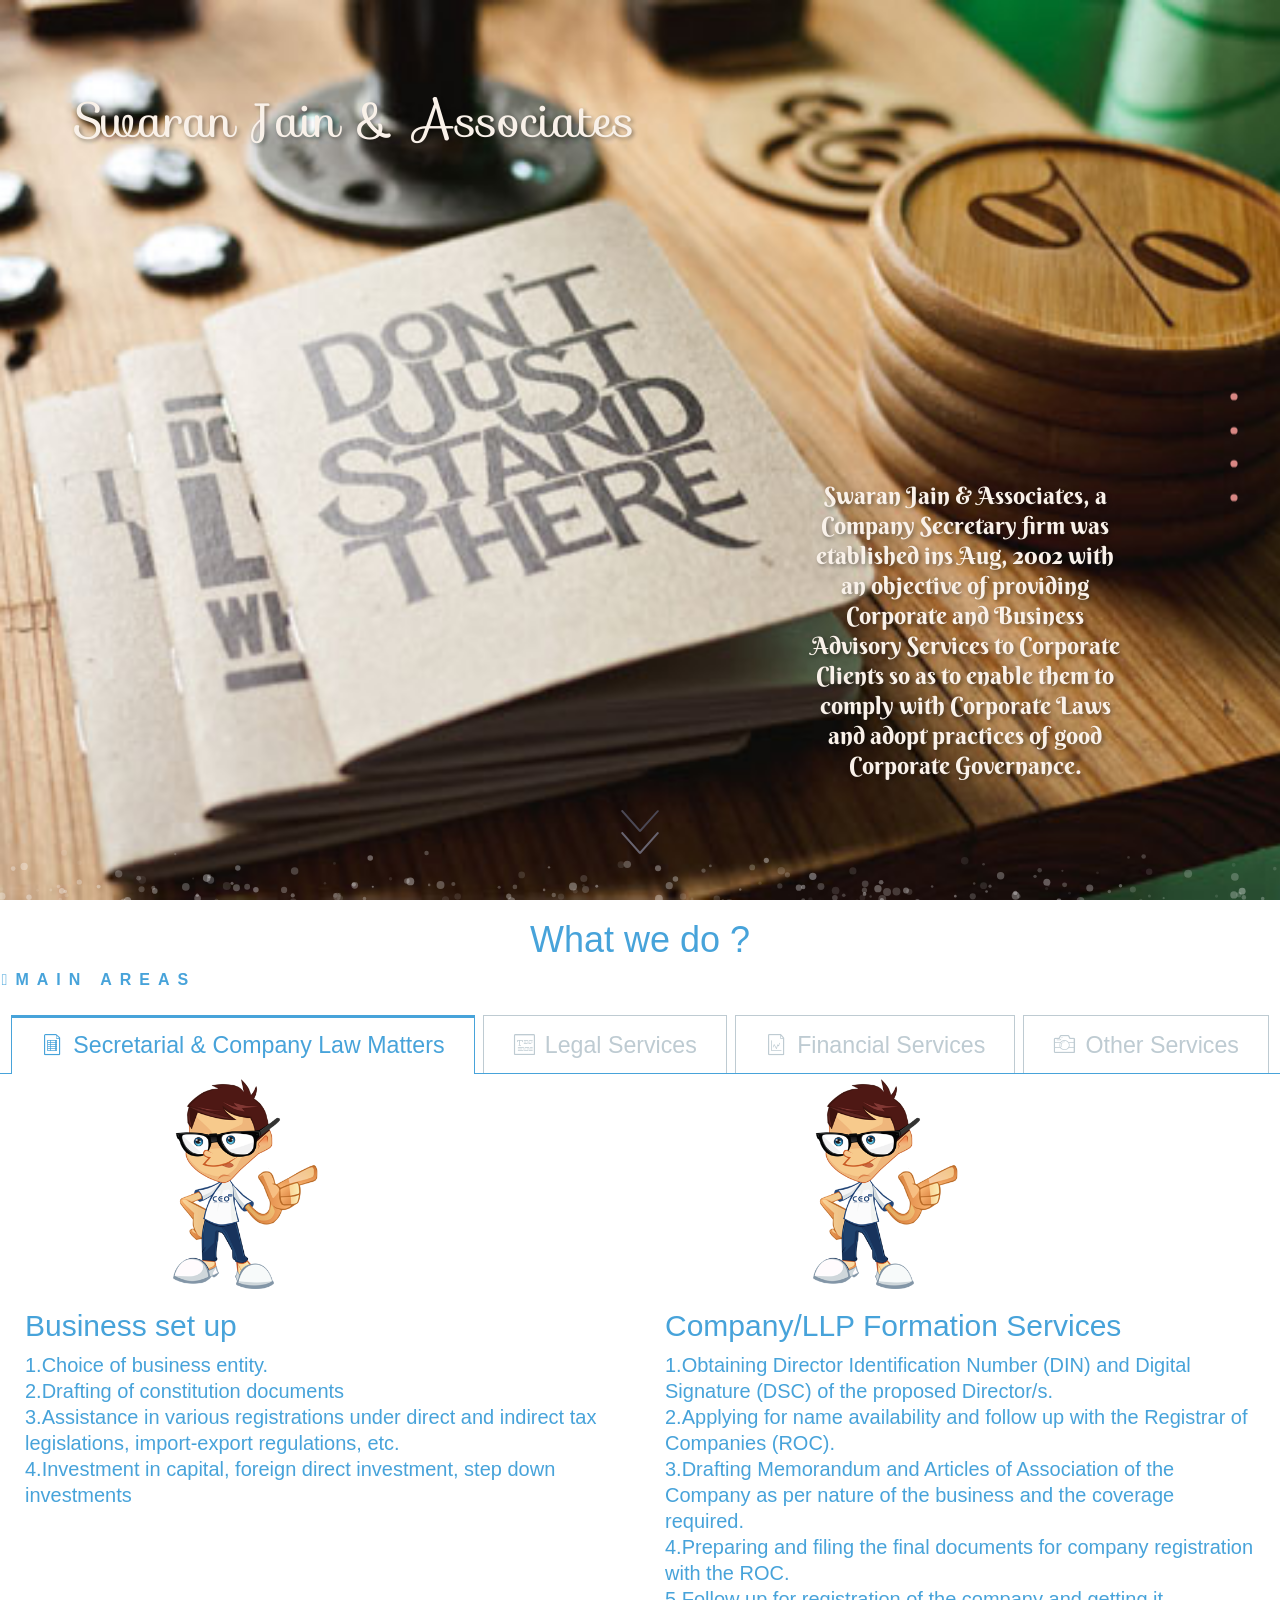
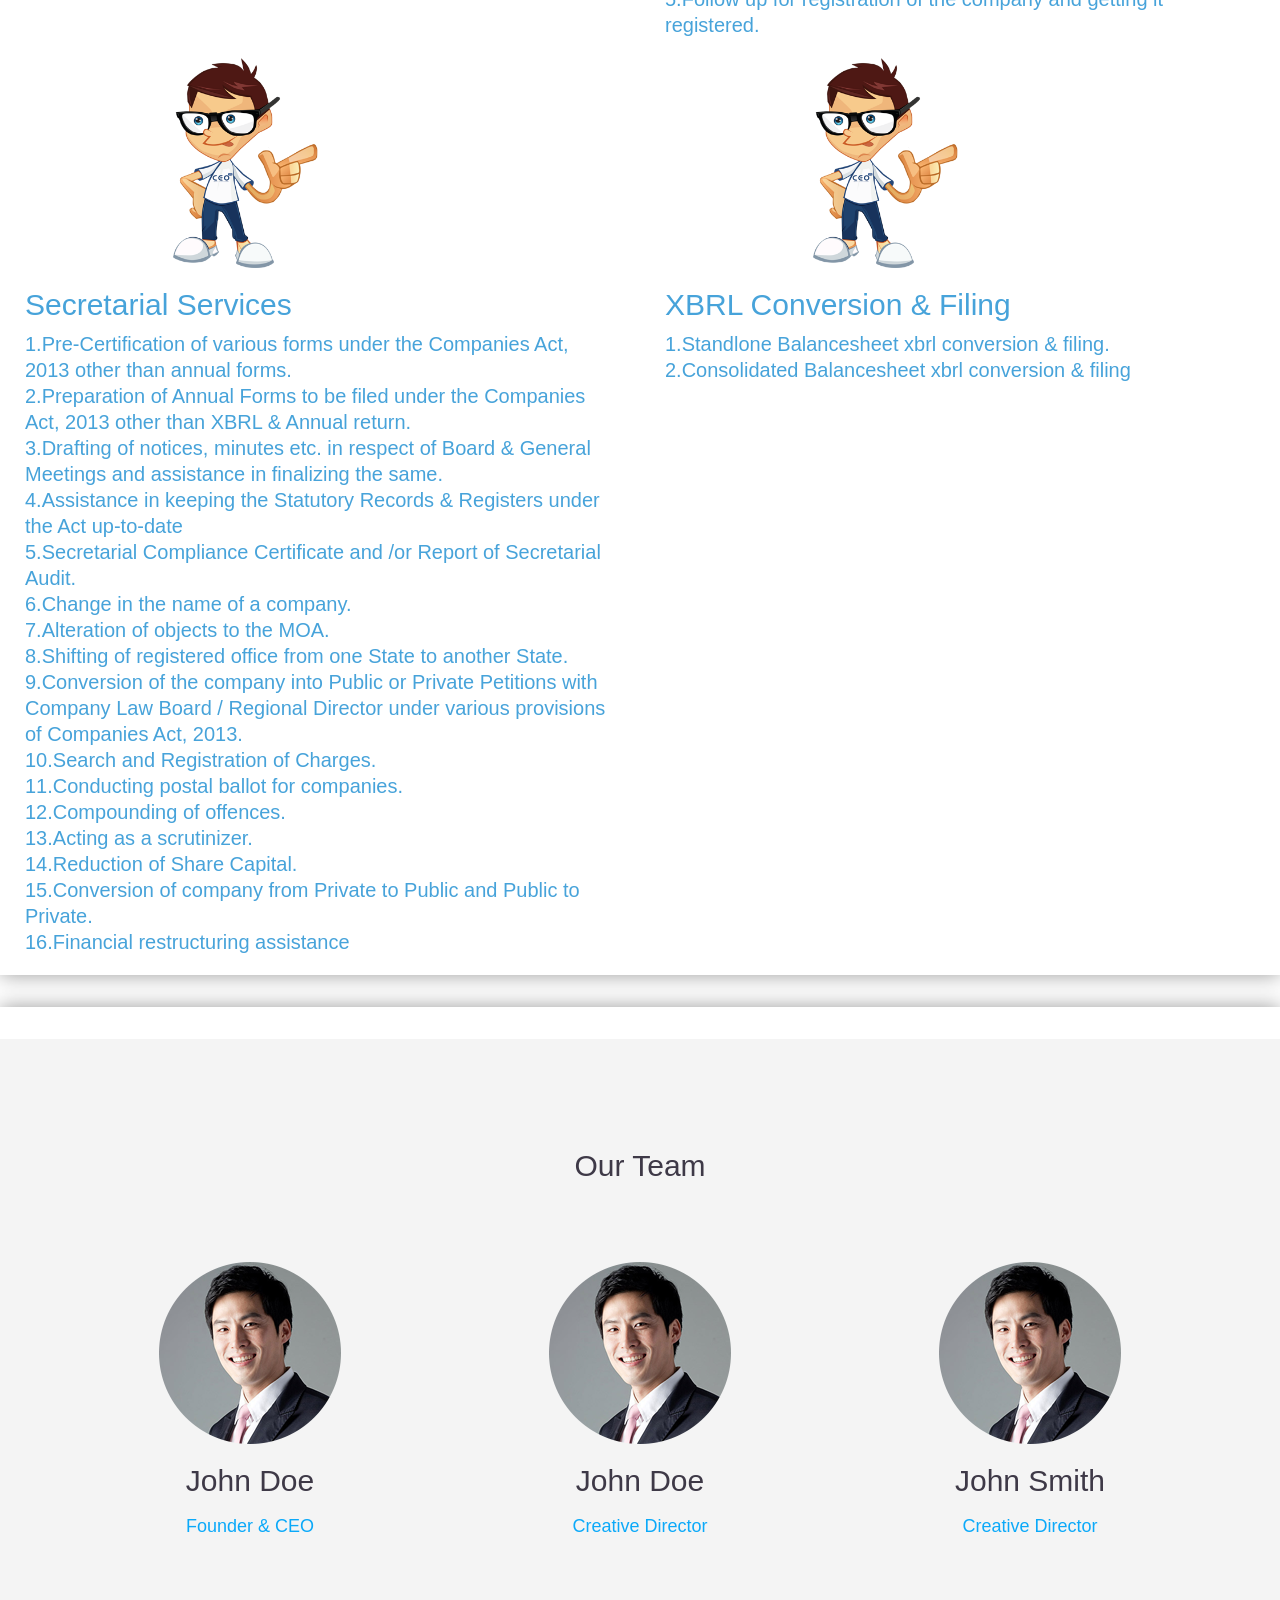
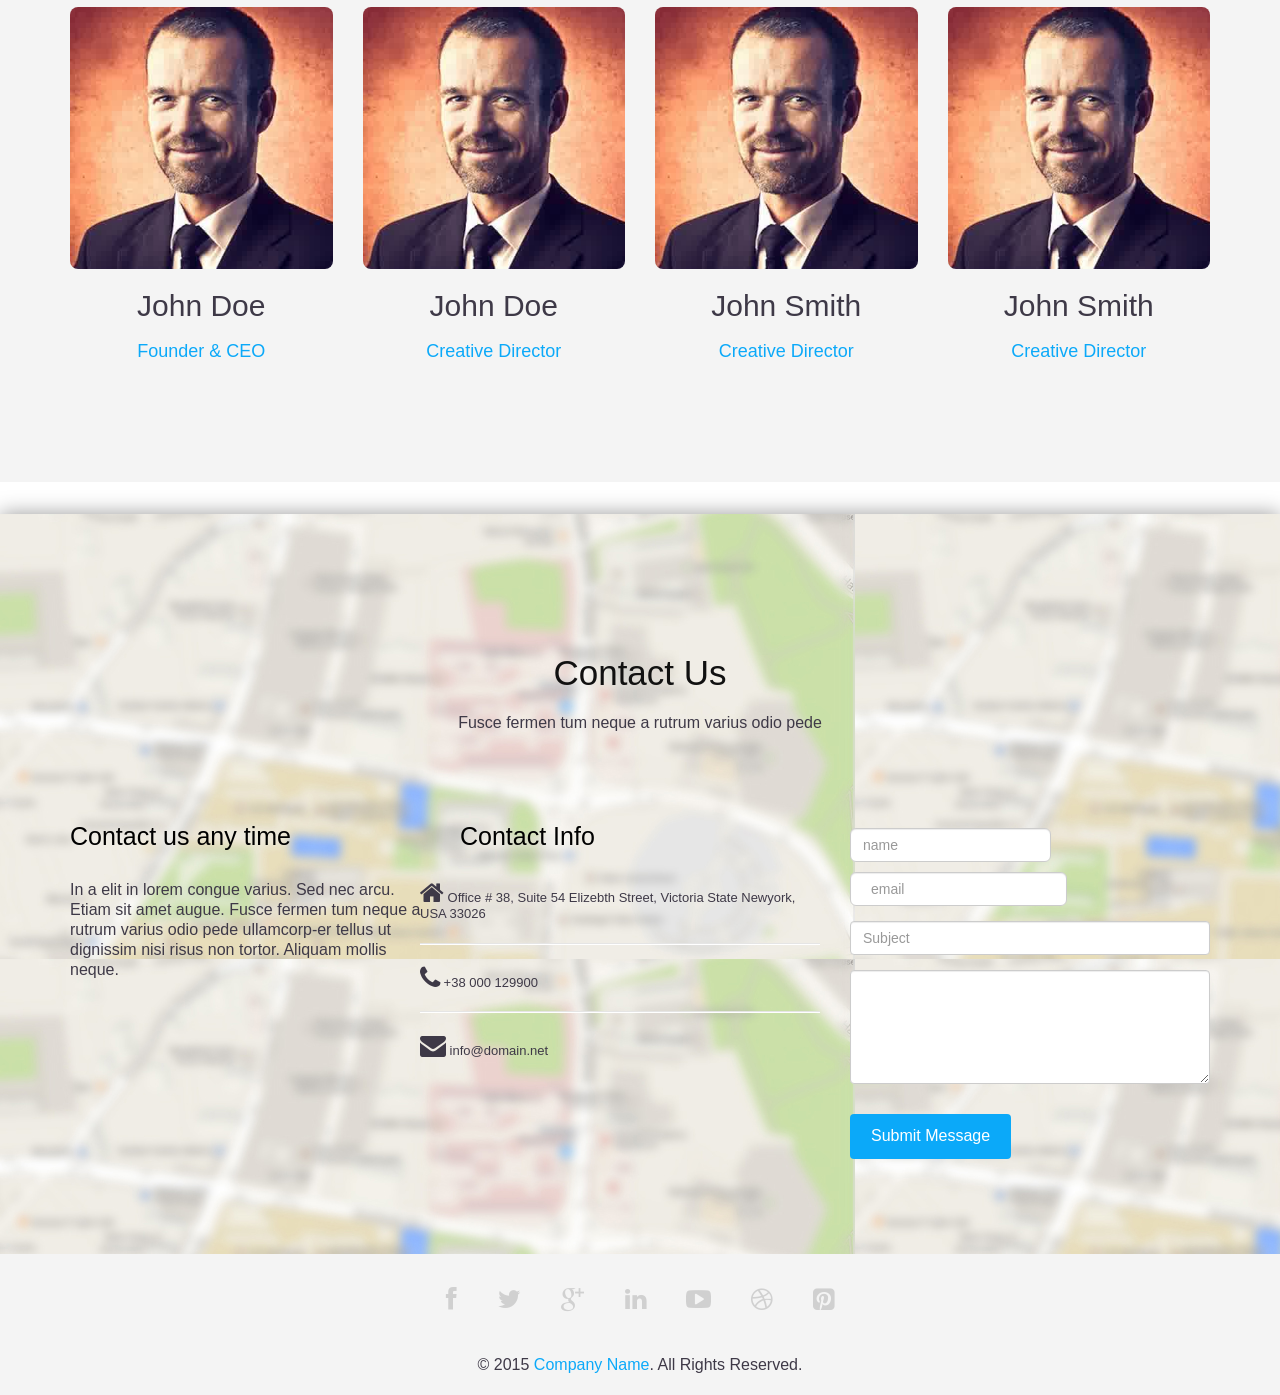
==== commit 508fb360: "Adding all sections complete" ====
--- a/index.html
+++ b/index.html
@@ -97,12 +97,14 @@
 			
                 <div id="large-header" class="large-header">
                     <canvas id="demo-canvas"></canvas>
-                    <h3  class="wow bounce main-title" data-wow-offset="0" data-wow-delay="0.7s" >Swaran Jain & Associates</span></h3><br>
-                    <h6 class="main-subtitle wow fadeIn" data-wow-delay="0.9s">Swaran Jain & Associates, a Company Secretary firm was etablished ins Aug, 2002 with an objective of providing Corporate and Business Advisory Services to Corporate Clients so as to enable them to comply with Corporate Laws and adopt practices of good Corporate Governance.<br>Our team is committed to meet the challenges of the corporate sector in the 21st Century. The firm represents a combination of specialized skills, which are geared to offer sound financial advice and personalized proactive services. Those associated with the firm have regular interaction with industry and other professionals which enables the firm to keep pace with contemporary developments and to meet the needs of its clients. <br><br>
-                            <a href="#about" class="cd-scroll-down btn btn-primary btn-xl page-scroll btn_find">Find Out More</a></h6>
+                    <h3  class="wow bounce main-title" data-wow-offset="0" data-wow-delay="1.7s" >Swaran Jain & Associates</span></h3><br>
+                    <h6 class="main-subtitle wow fadeIn" data-wow-delay="1.9s">Swaran Jain & Associates, a Company Secretary firm was etablished ins Aug, 2002 with an objective of providing Corporate and Business Advisory Services to Corporate Clients so as to enable them to comply with Corporate Laws and adopt practices of good Corporate Governance.</h6>
+                           
 
              
-                          </div>
+                          
+                           <a href="#about" class="cd-scroll btn btn_find">Find Out More</a>
+                           </div>
          </div>
          
 		<a href="#section2" class="cd-scroll-down cd-img-replace">scroll down</a>
--- a/css/component_header.css
+++ b/css/component_header.css
@@ -49,8 +49,8 @@
 	padding: 0;
 	color: #f9f1e9;
 	text-align: center;
-	top: 50%;
-	left: 35%;
+	top: 70%;
+	left: 75%;
 	-webkit-transform: translate3d(-50%,-50%,0);
 	transform: translate3d(-50%,-50%,0);
 	float:left;
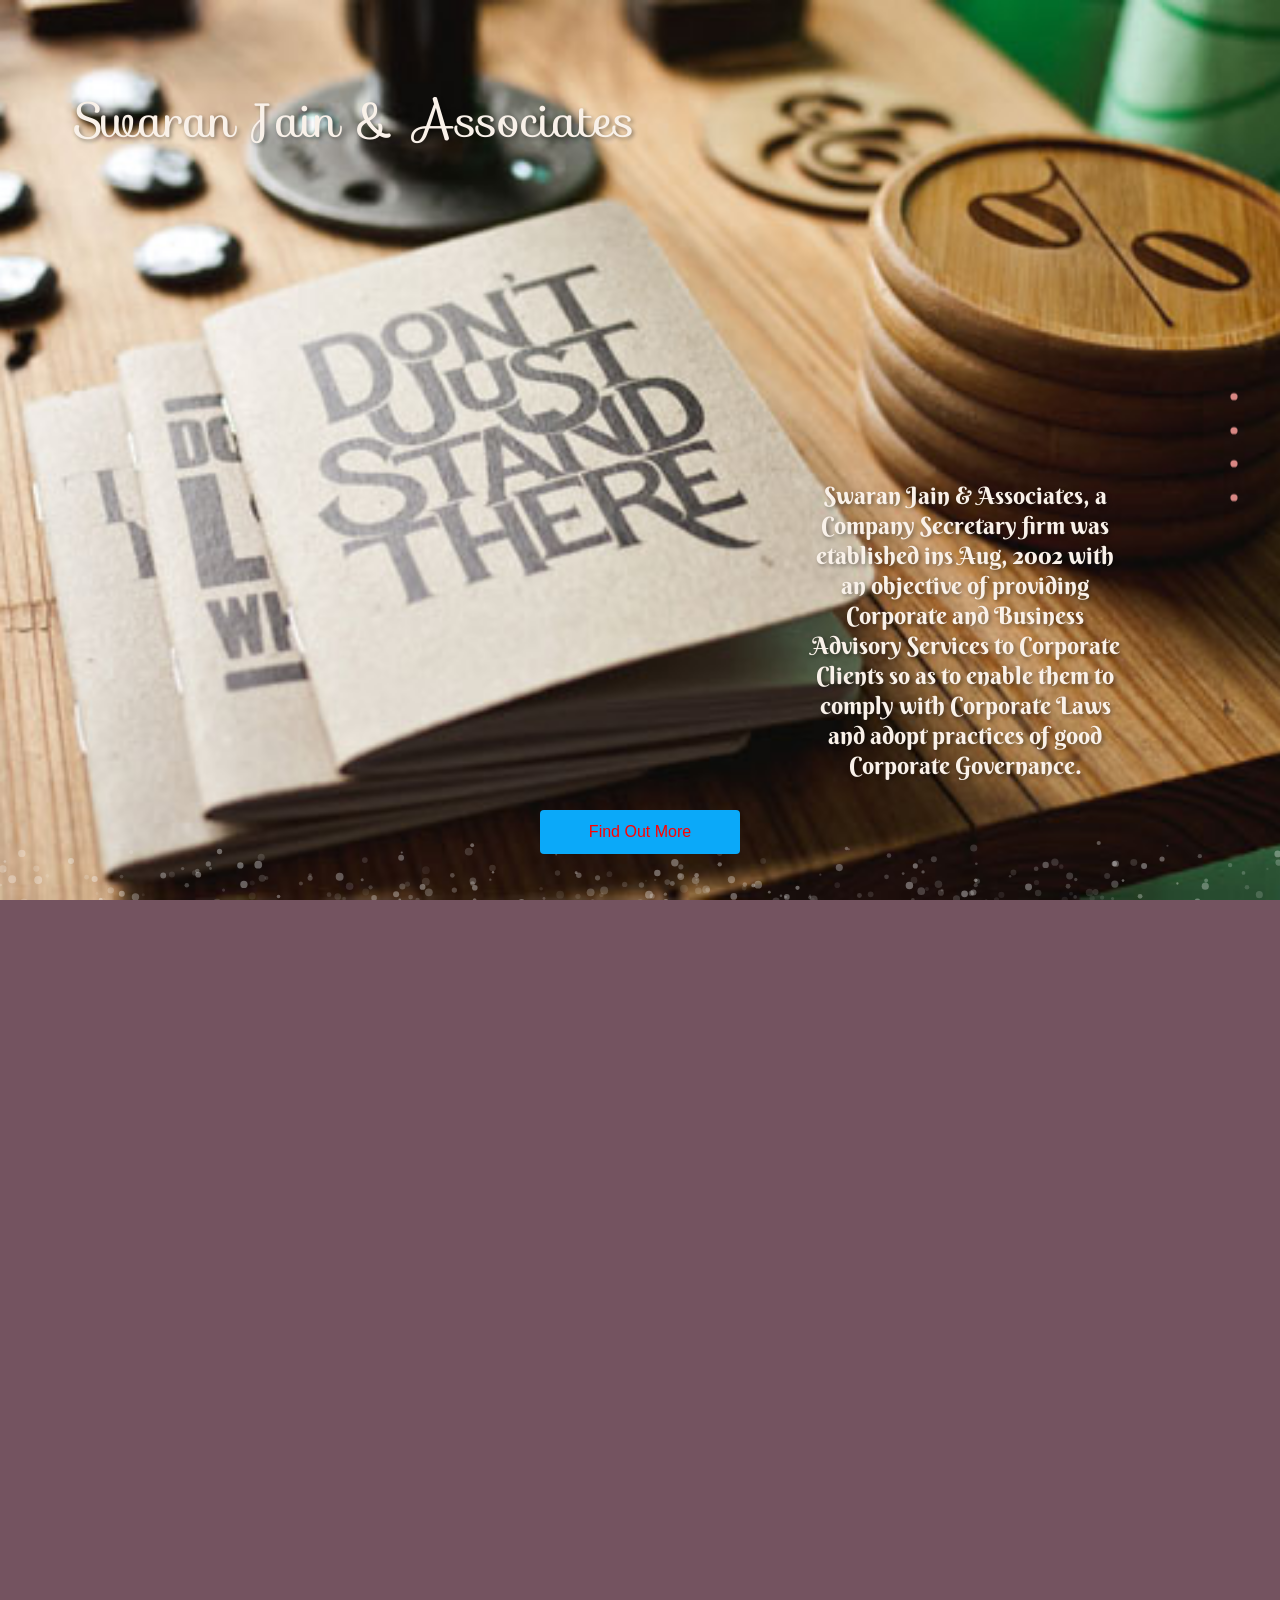
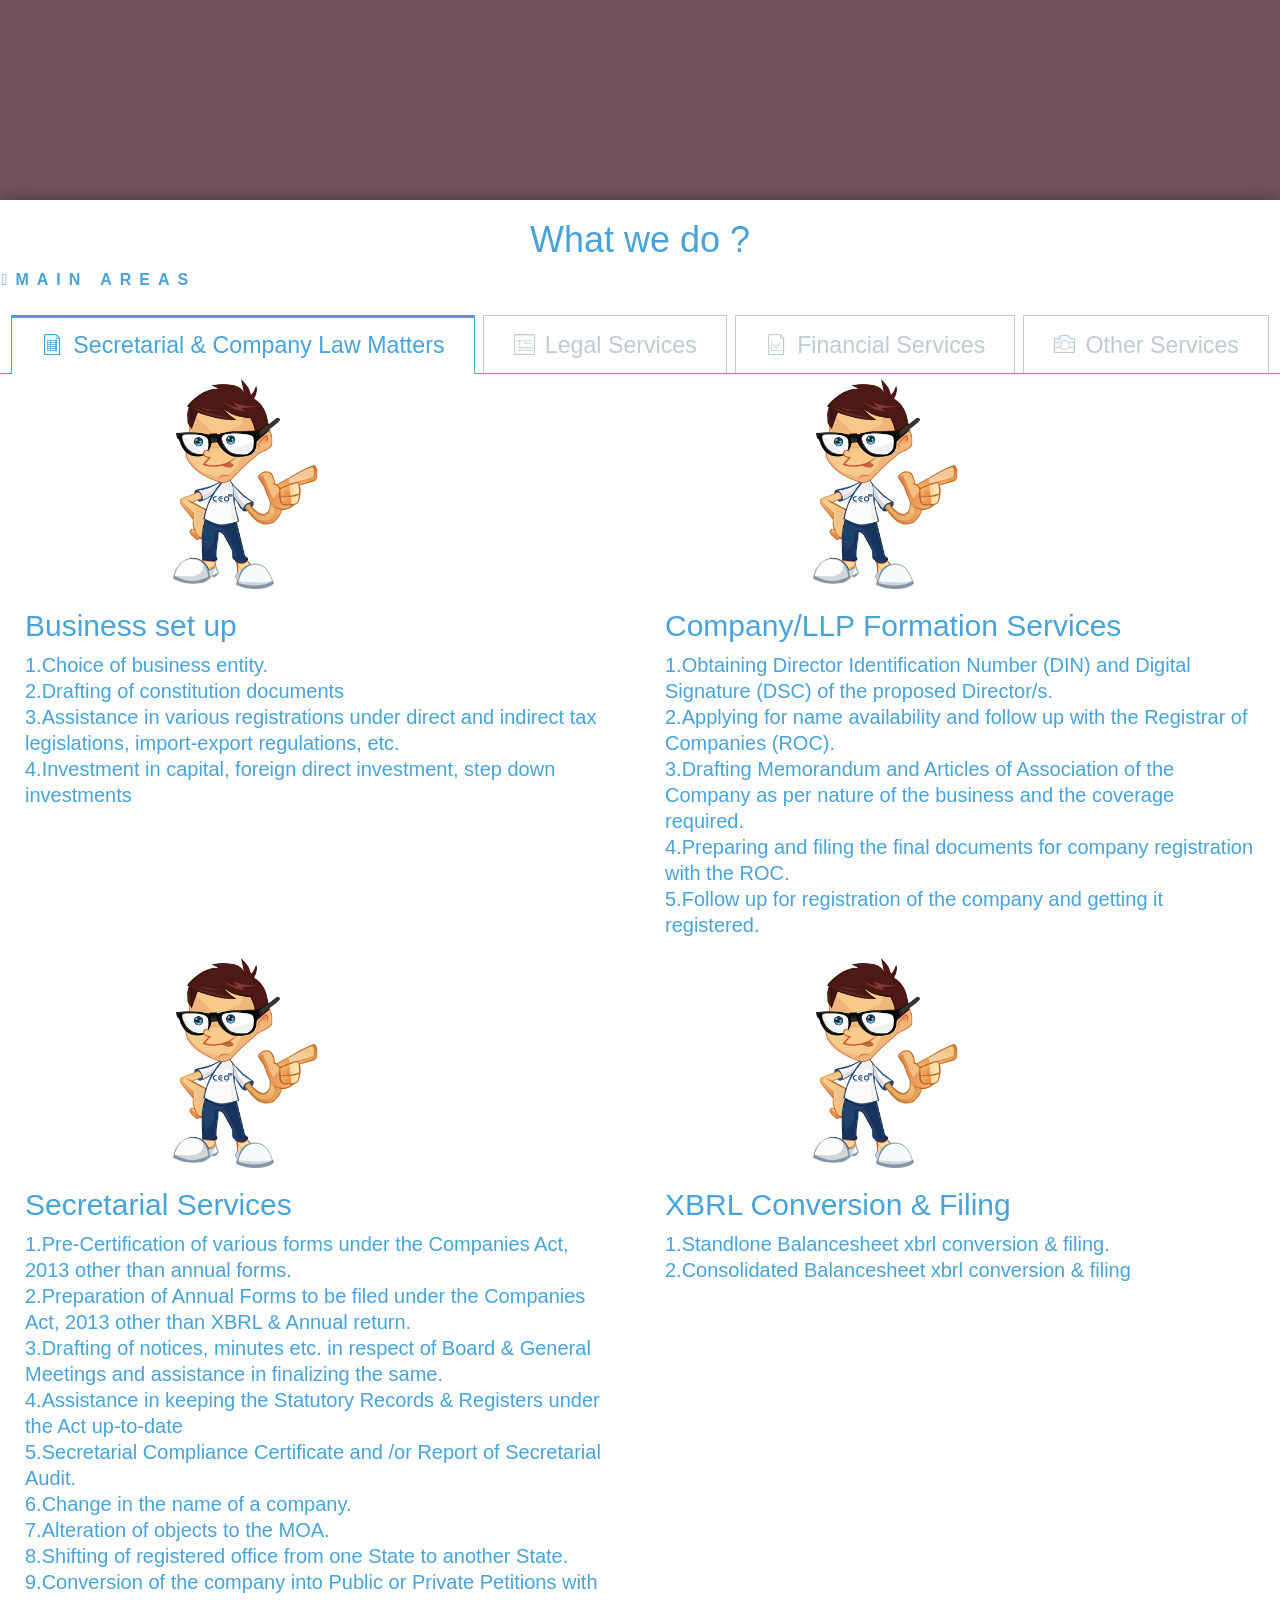
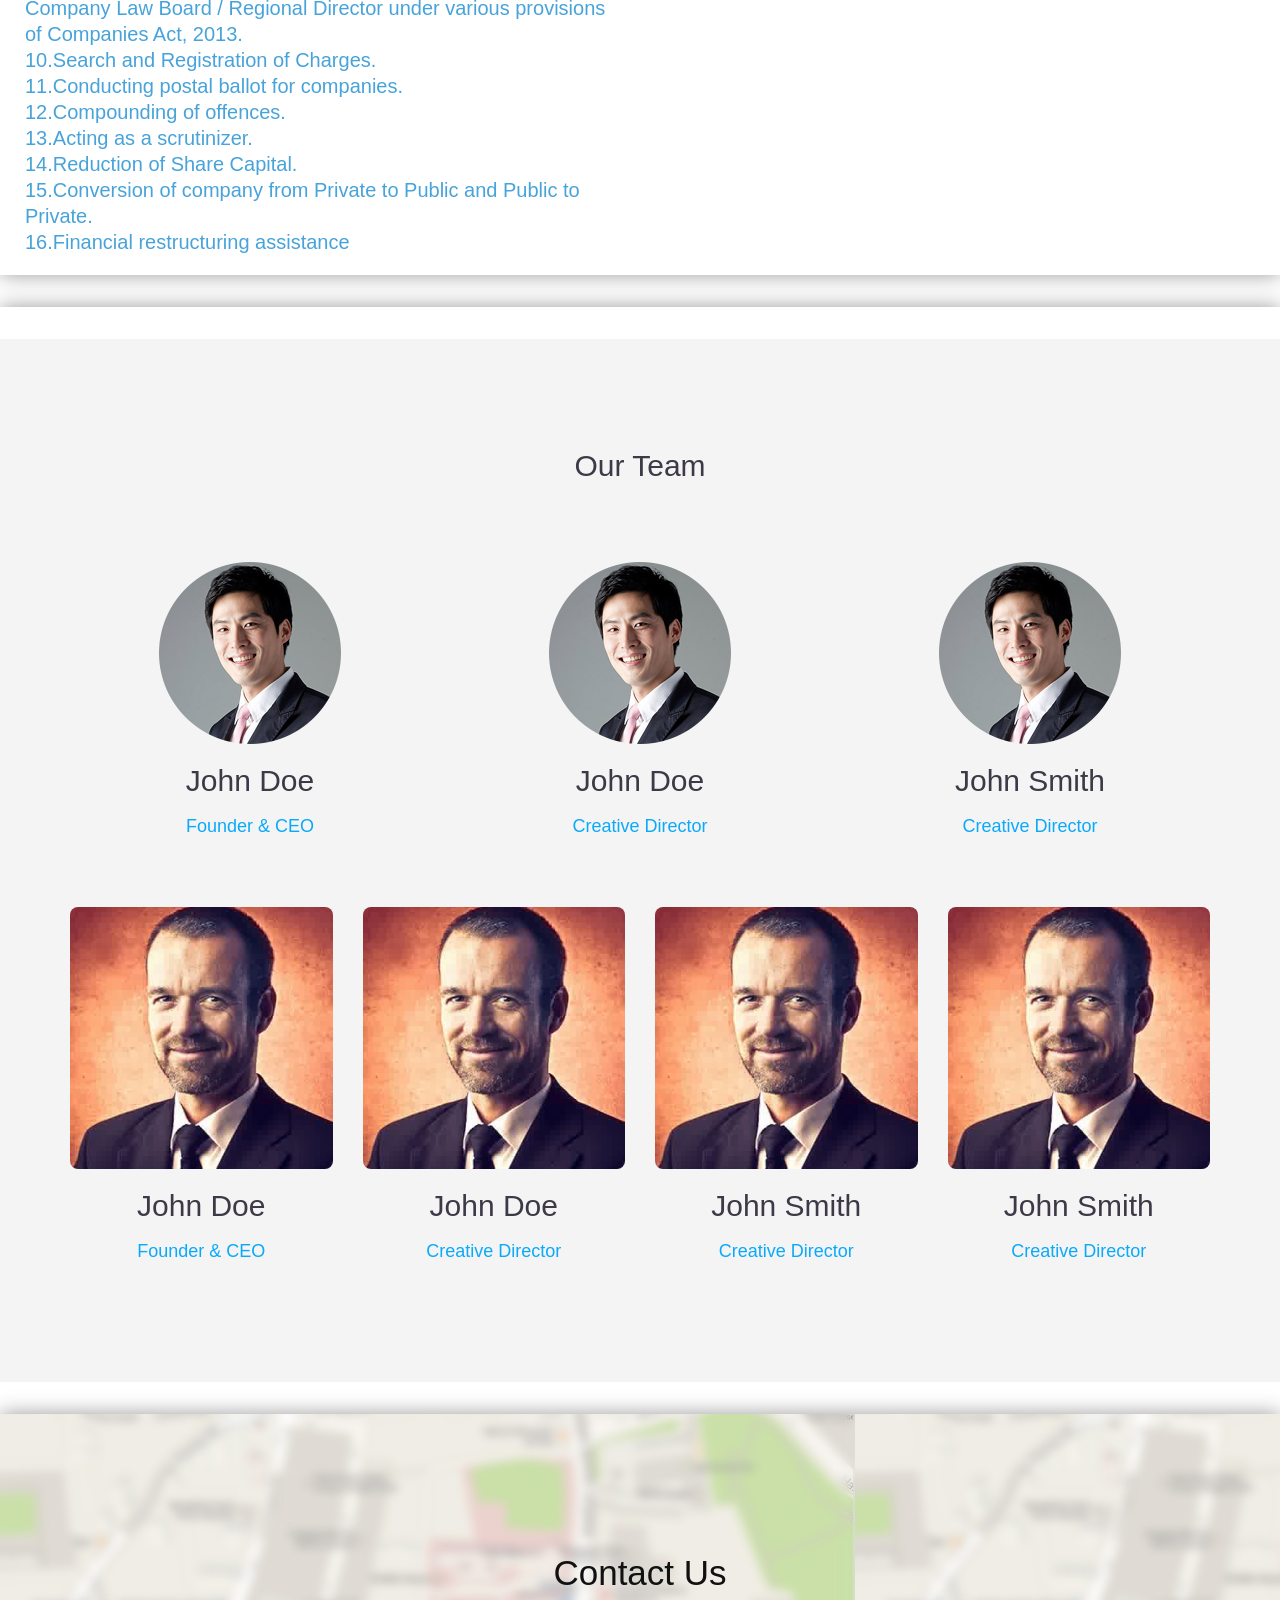
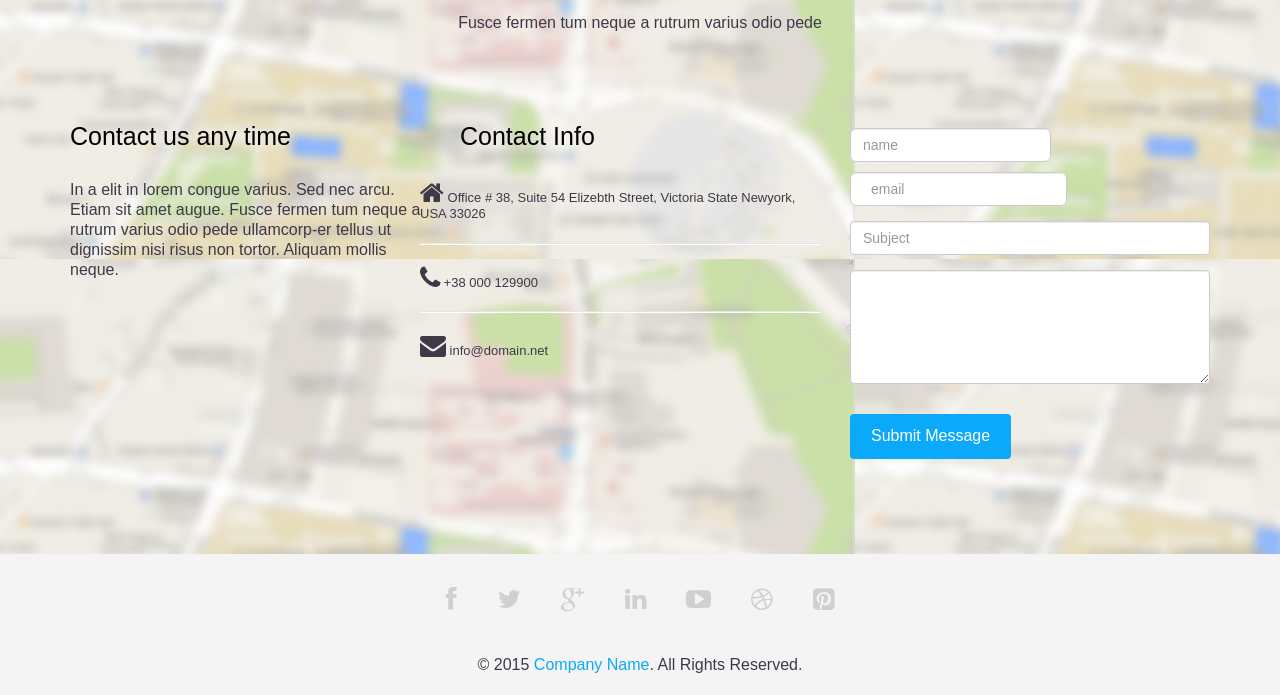
==== commit 81732e47: "Adding all sections complete" ====
--- a/index.html
+++ b/index.html
@@ -103,13 +103,16 @@
 
              
                           
-                           <a href="#about" class="cd-scroll btn btn_find">Find Out More</a>
+                           <a href="#about" class="btn_find cd-scroll-down btn" >Find Out More</a>
                            </div>
          </div>
          
-		<a href="#section2" class="cd-scroll-down cd-img-replace">scroll down</a>
+	
 	</section><!-- cd-section -->
-
+	<section id="about" class= "cd-section parallax_section" data-speed="10">
+    
+    </section><!-- cd-section -->
+    
 	<section id="section2" class= "parallax_section" data-speed="10">
 		<body_tab>
 		<div class="container_tab">
--- a/css/style.css
+++ b/css/style.css
@@ -118,7 +118,7 @@
   transform: translateX(-50%);
   bottom: 8
   0px;
-  width: 38px;
+  width: 48px;
   height: 44px;
   background: url("../img/cd-arrow-bottom.svg") no-repeat center center;
   z-index:2;
@@ -343,4 +343,8 @@
 }
 .btn_find{
 	padding-right:15px;padding-left:15px;margin-right:auto;margin-left:auto;
+	color:#F00;
+	display:block;
+	text-shadow:#999;
+	width:200px;
 }
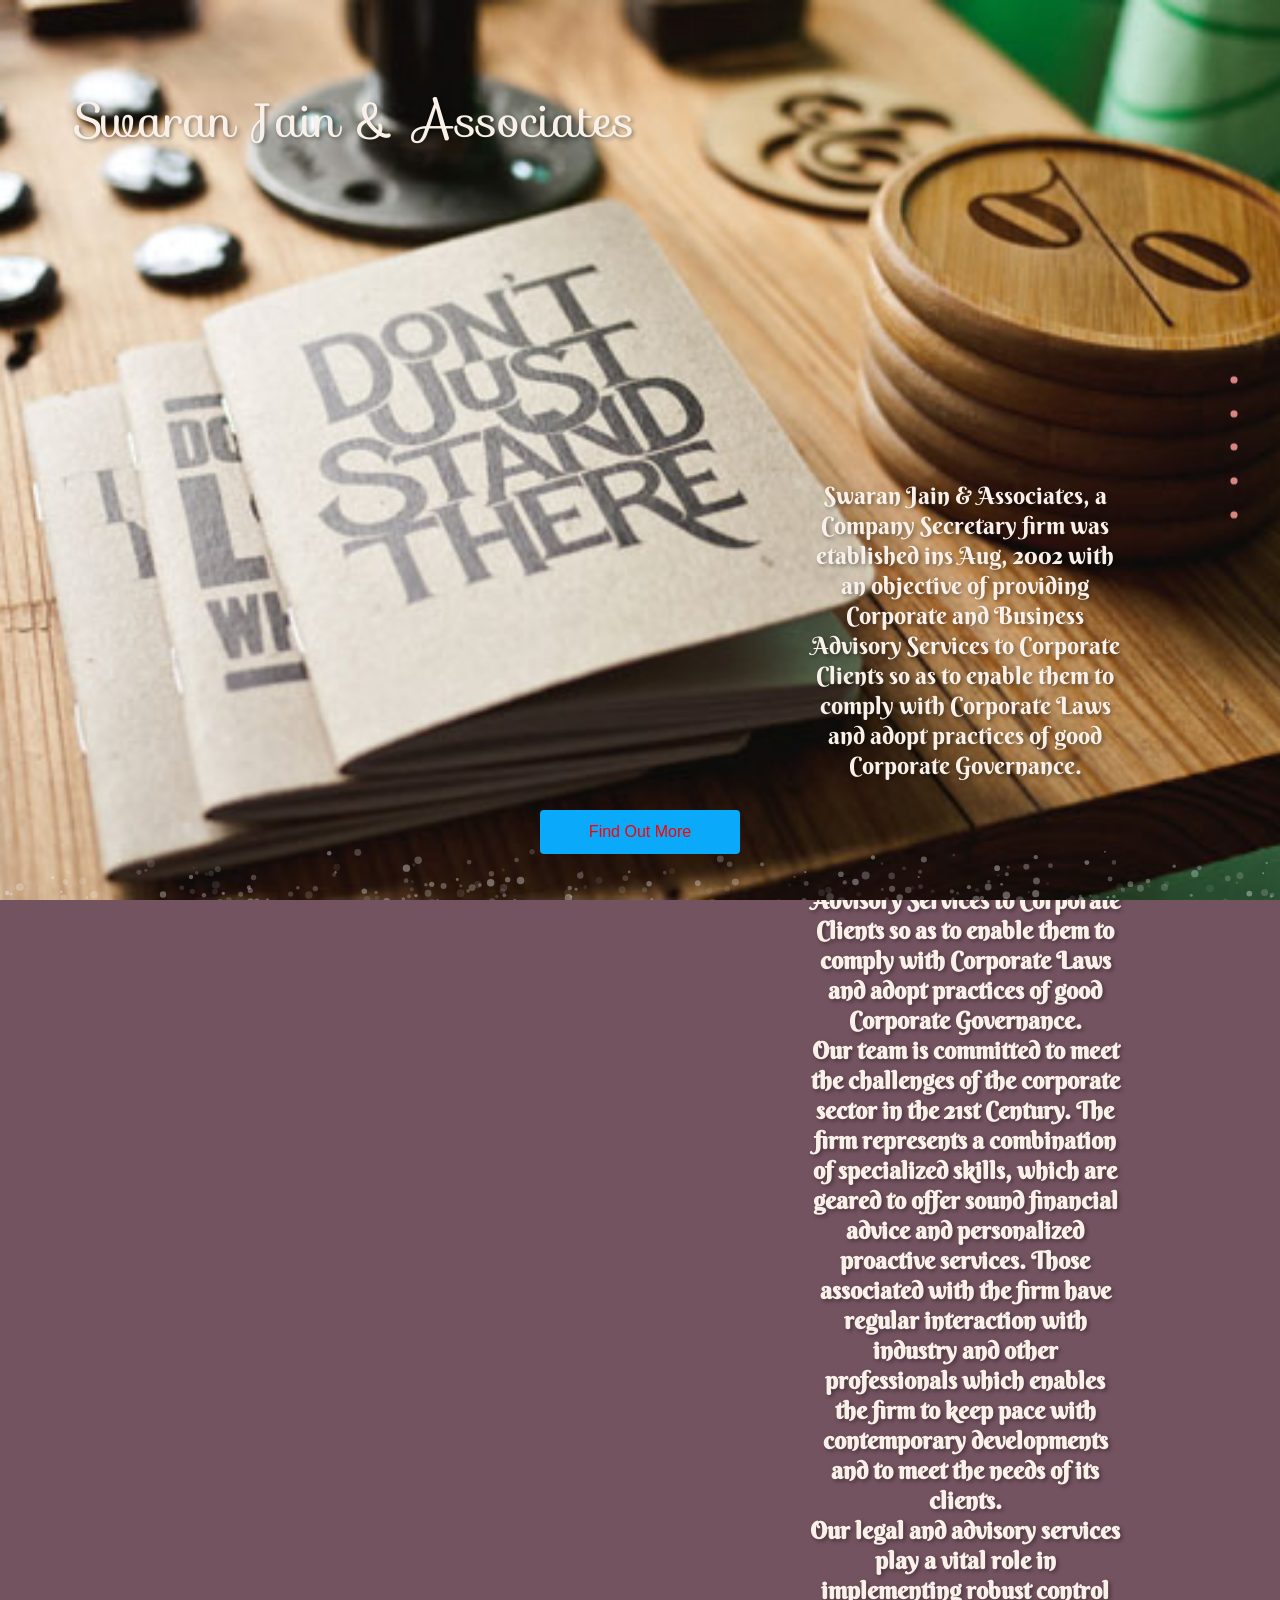
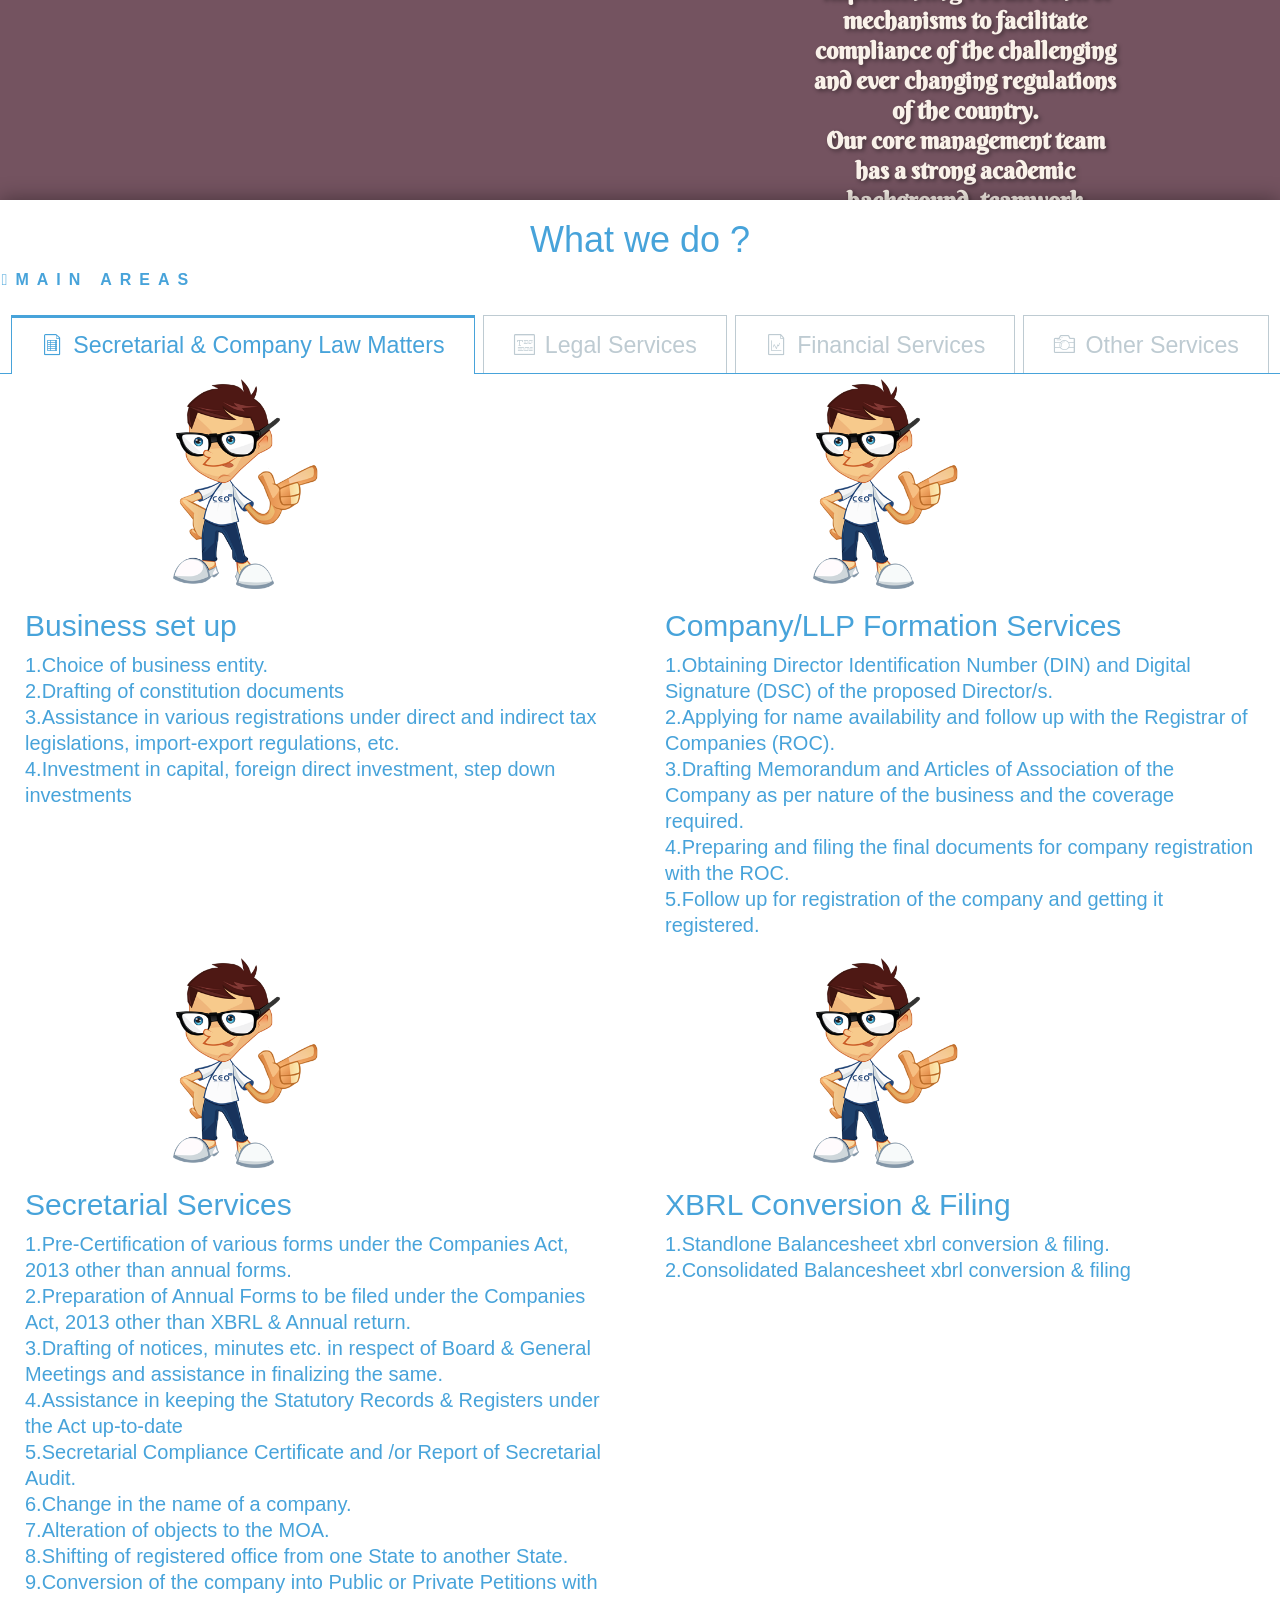
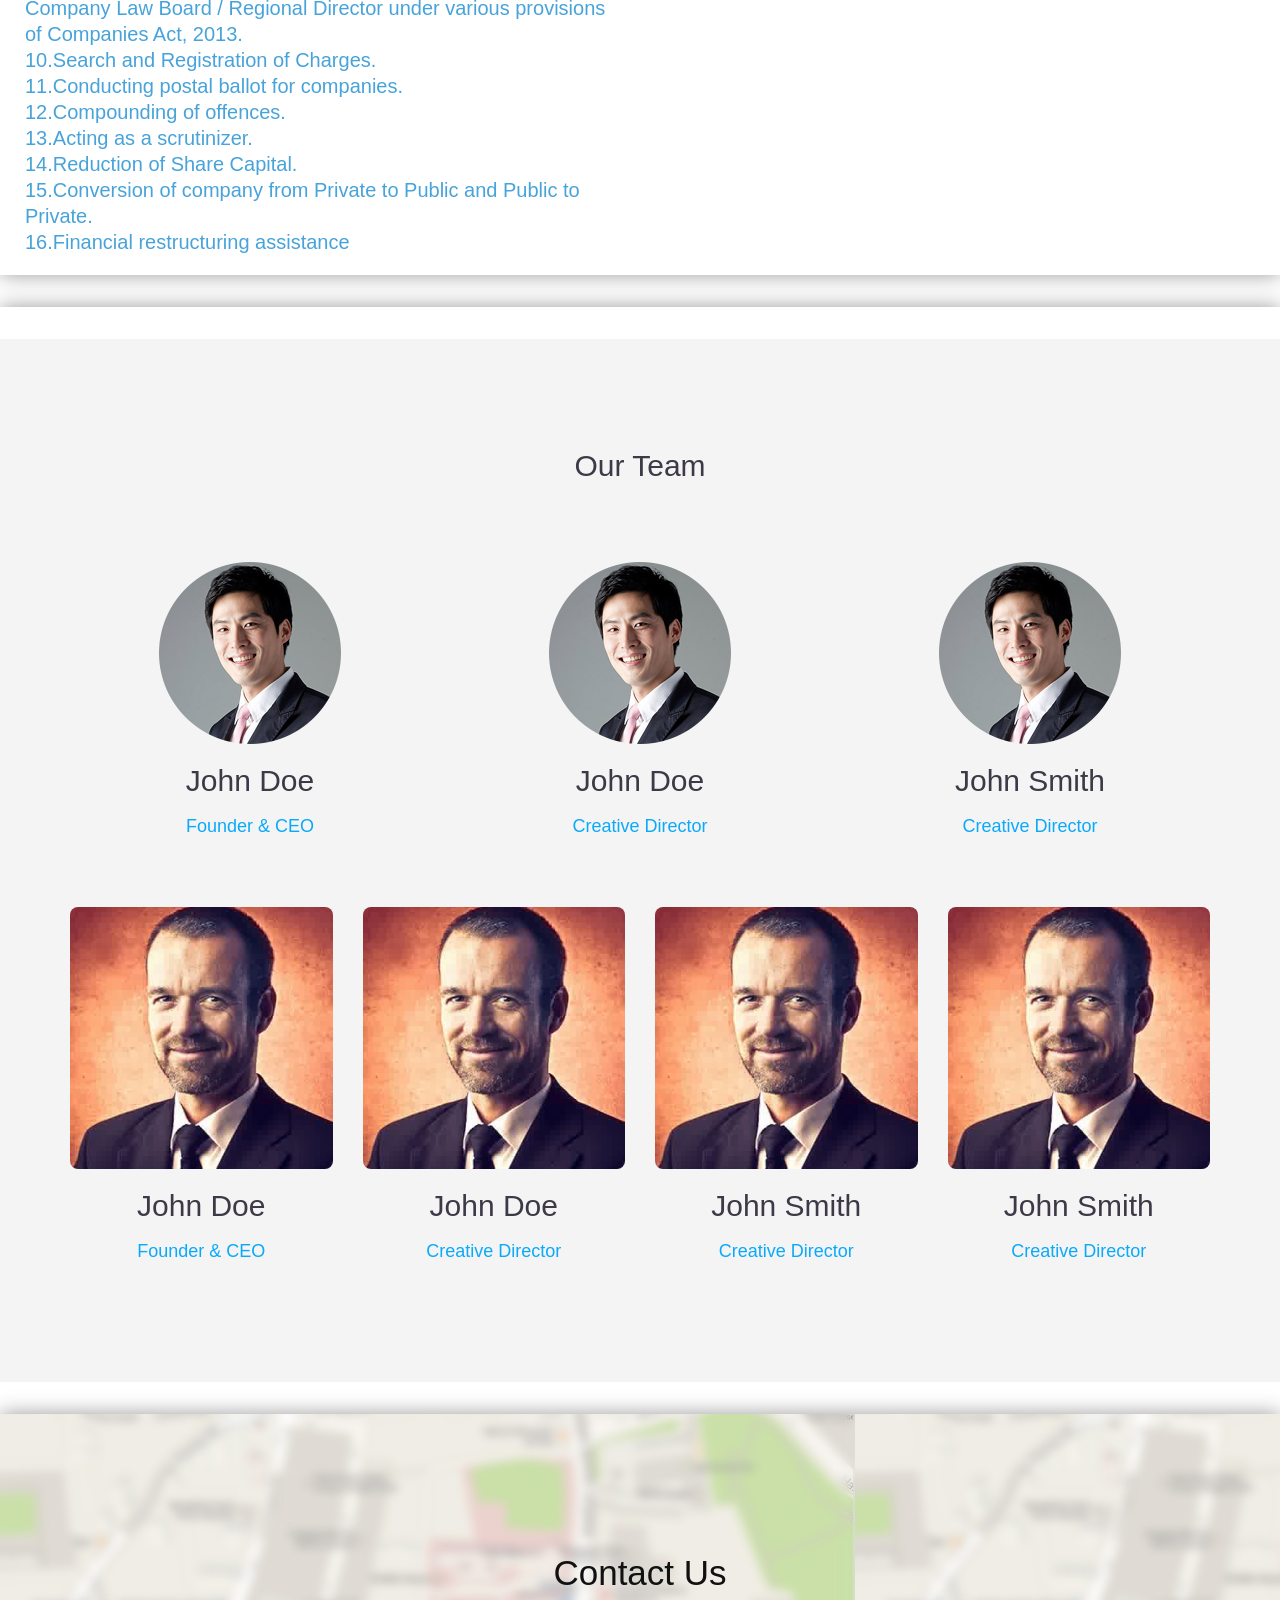
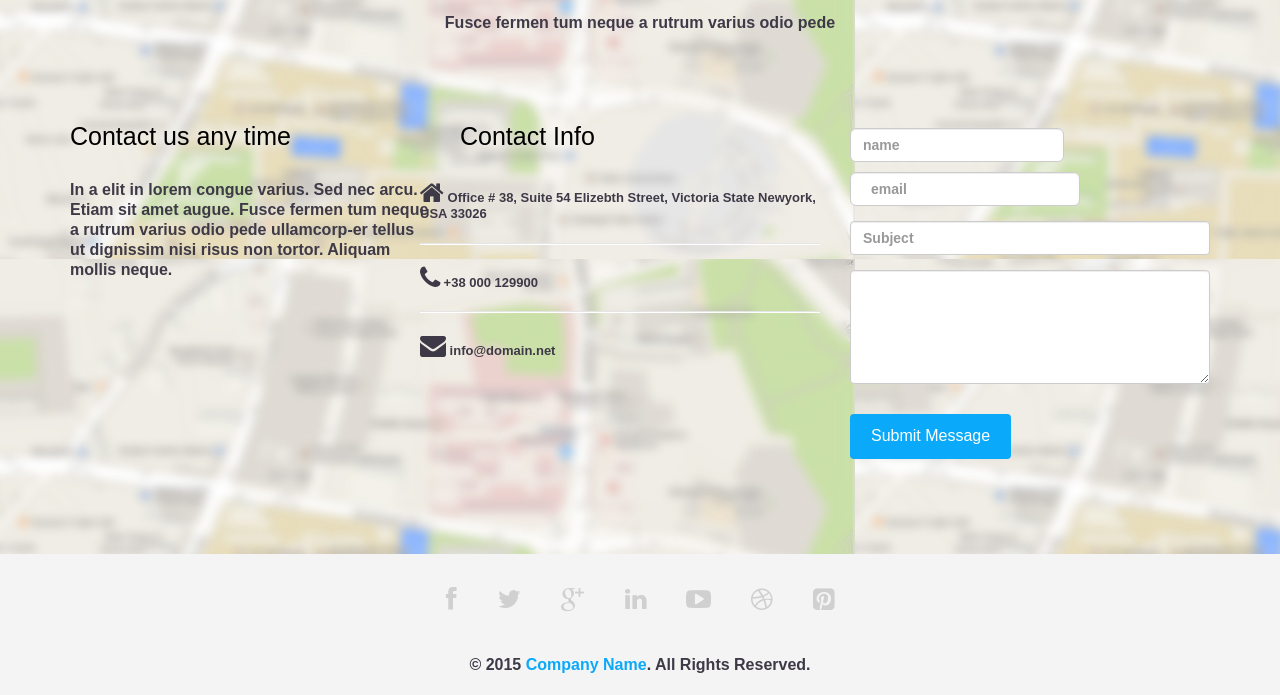
==== commit e7b6dd18: "Adding all sections complete" ====
--- a/index.html
+++ b/index.html
@@ -57,6 +57,12 @@
 			<li>
 				<a href="#section1" data-number="1">
 					<span class="cd-dot"></span>
+					<span class="cd-label">Home Page</span>
+				</a>
+			</li>
+            <li>
+				<a href="#about" data-number="1">
+					<span class="cd-dot"></span>
 					<span class="cd-label">About us</span>
 				</a>
 			</li>
@@ -109,8 +115,20 @@
          
 	
 	</section><!-- cd-section -->
-	<section id="about" class= "cd-section parallax_section" data-speed="10">
+	<section id="about" class= "cd-section  parallax_section " data-speed="10">
     
+    <div class="main-subtitle wow fadeIn" data-wow-delay="1.9s">
+    <strong>Swaran Jain & Associates, <strong>a Company Secretary firm was established in Aug, 2002 with an objective of providing Corporate and Business Advisory Services to Corporate Clients so as to enable them to comply with Corporate Laws and adopt practices of good Corporate Governance.
+<br>
+Our team is committed to meet the challenges of the corporate sector in the 21st Century. The firm represents a combination of specialized skills, which are geared to offer sound financial advice and personalized proactive services. Those associated with the firm have regular interaction with industry and other professionals which enables the firm to keep pace with contemporary developments and to meet the needs of its clients.
+<br>
+Our legal and advisory services play a vital role in implementing robust control mechanisms to facilitate compliance of the challenging and ever changing regulations of the country.
+<br>
+Our core management team has a strong academic background, teamwork abilities, expertise and progressive vision to cater to the needs of clients in best possible manner.
+<br>
+A congregation of young, well-qualified and experienced team of professionals, who have handled diverse projects and assignments and spread over two layers of echelons consisting of three Senior Associates having around 26 years of experience and three Whole-time Qualified Company Secretaries possessing 1-5 yrs of experience in the field.
+    
+    </div>
     </section><!-- cd-section -->
     
 	<section id="section2" class= "parallax_section" data-speed="10">
--- a/css/style.css
+++ b/css/style.css
@@ -347,4 +347,12 @@
 	display:block;
 	text-shadow:#999;
 	width:200px;
-}+}
+#about{
+	line-height:none;
+	font-family:Gotham, "Helvetica Neue", Helvetica, Arial, sans-serif;
+	font-size:16px;
+	
+	text-align:center;
+}
+	
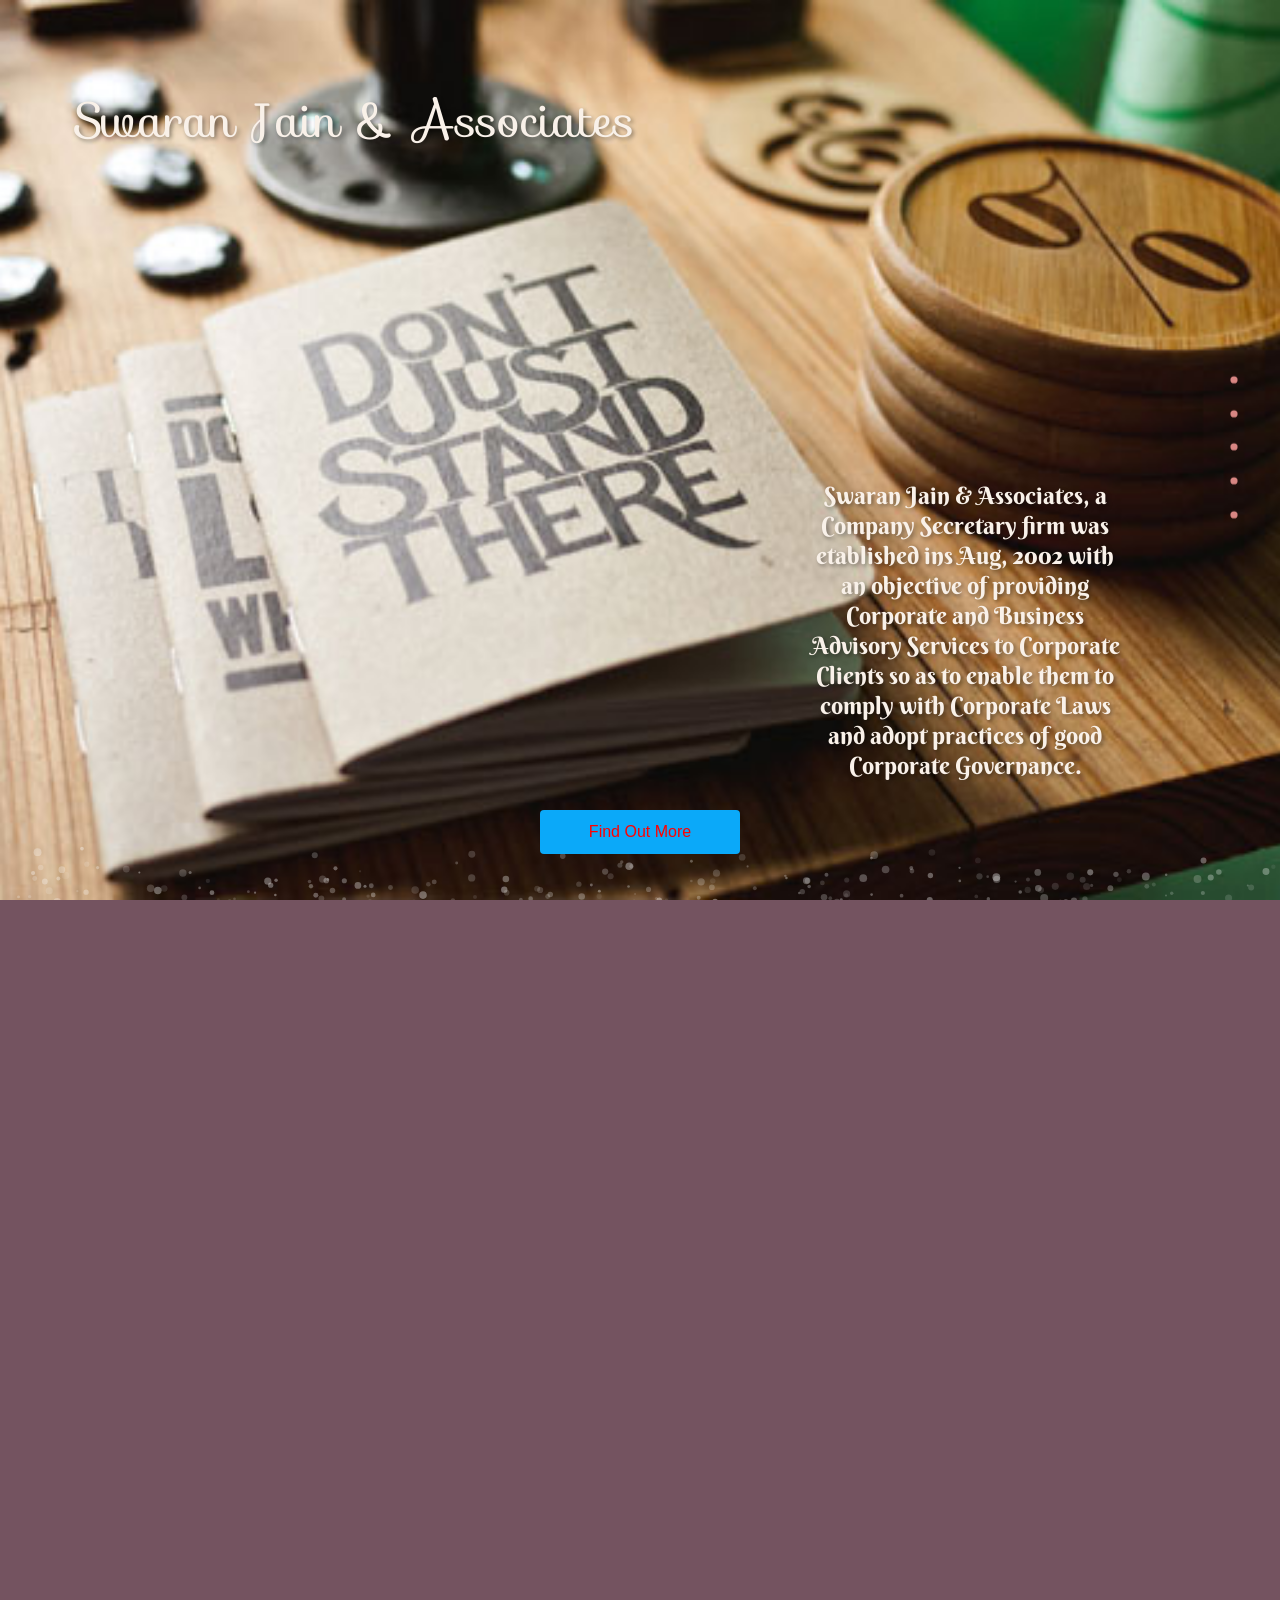
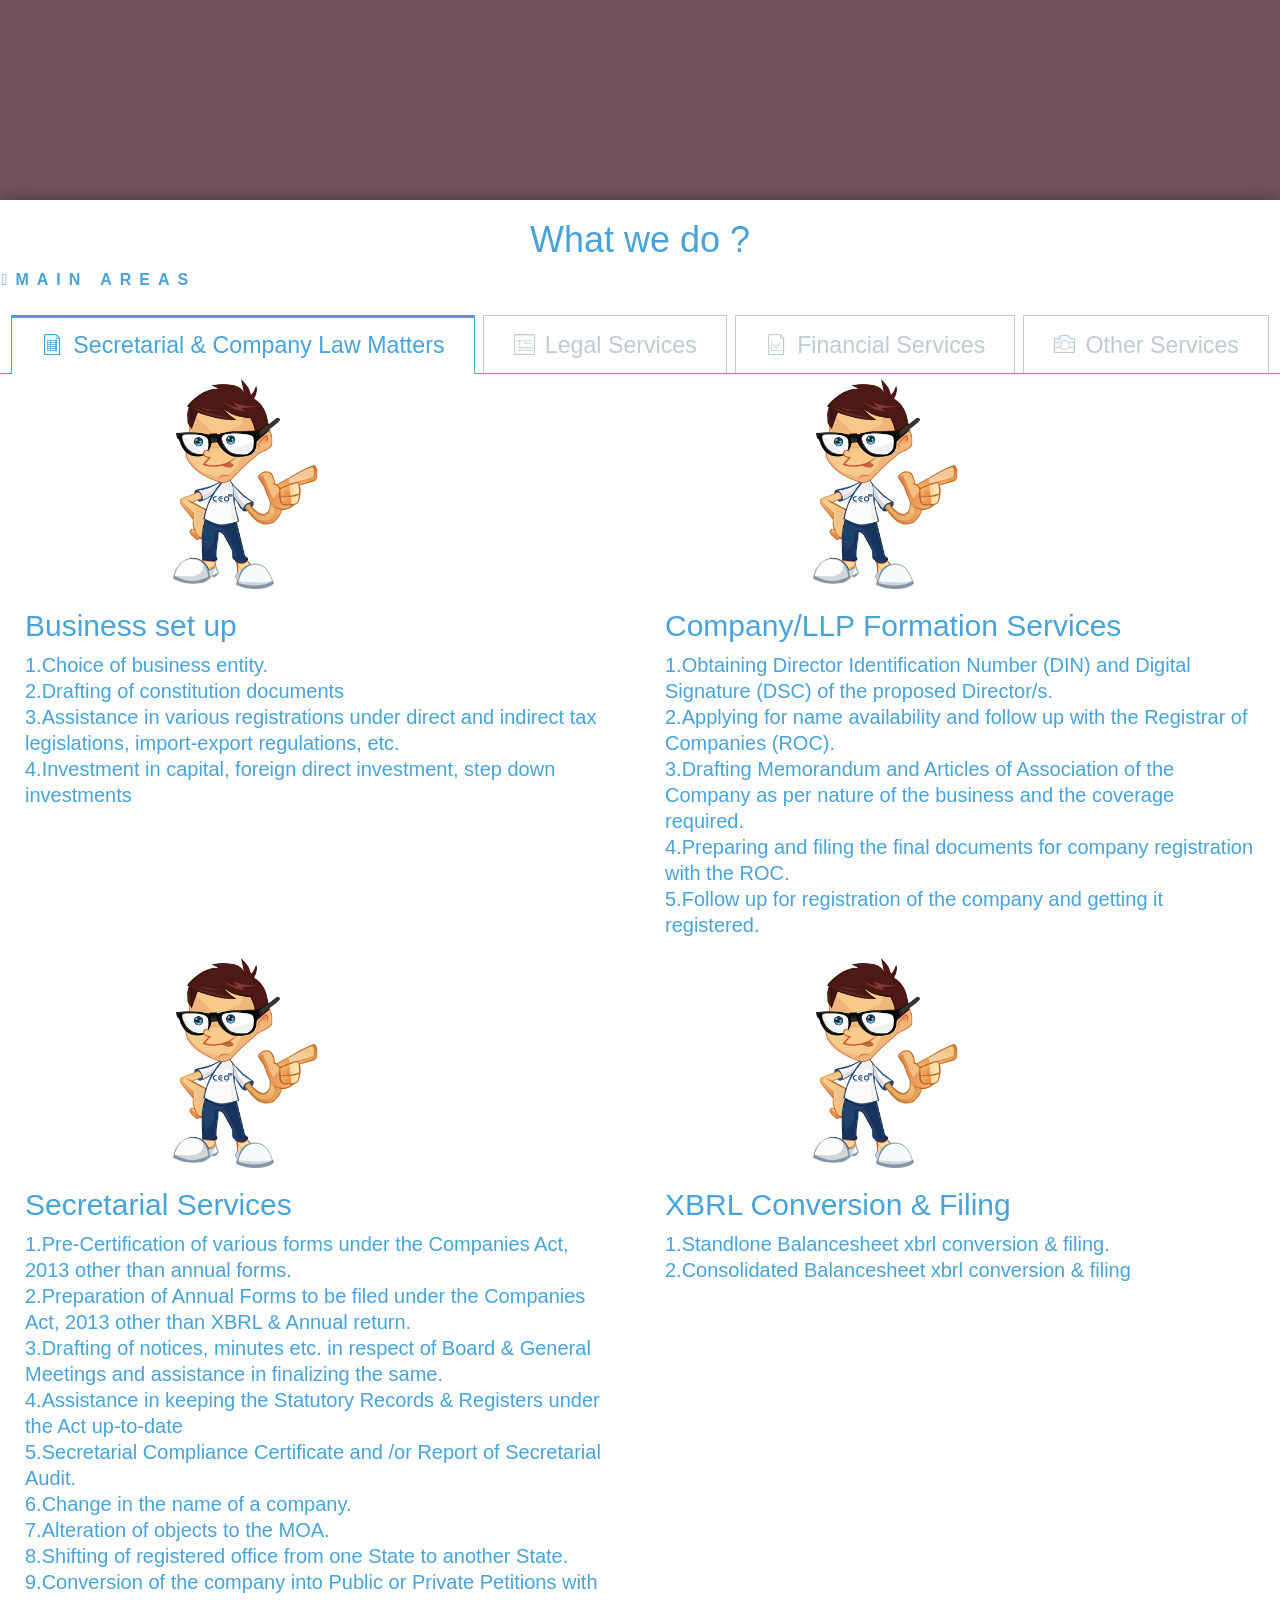
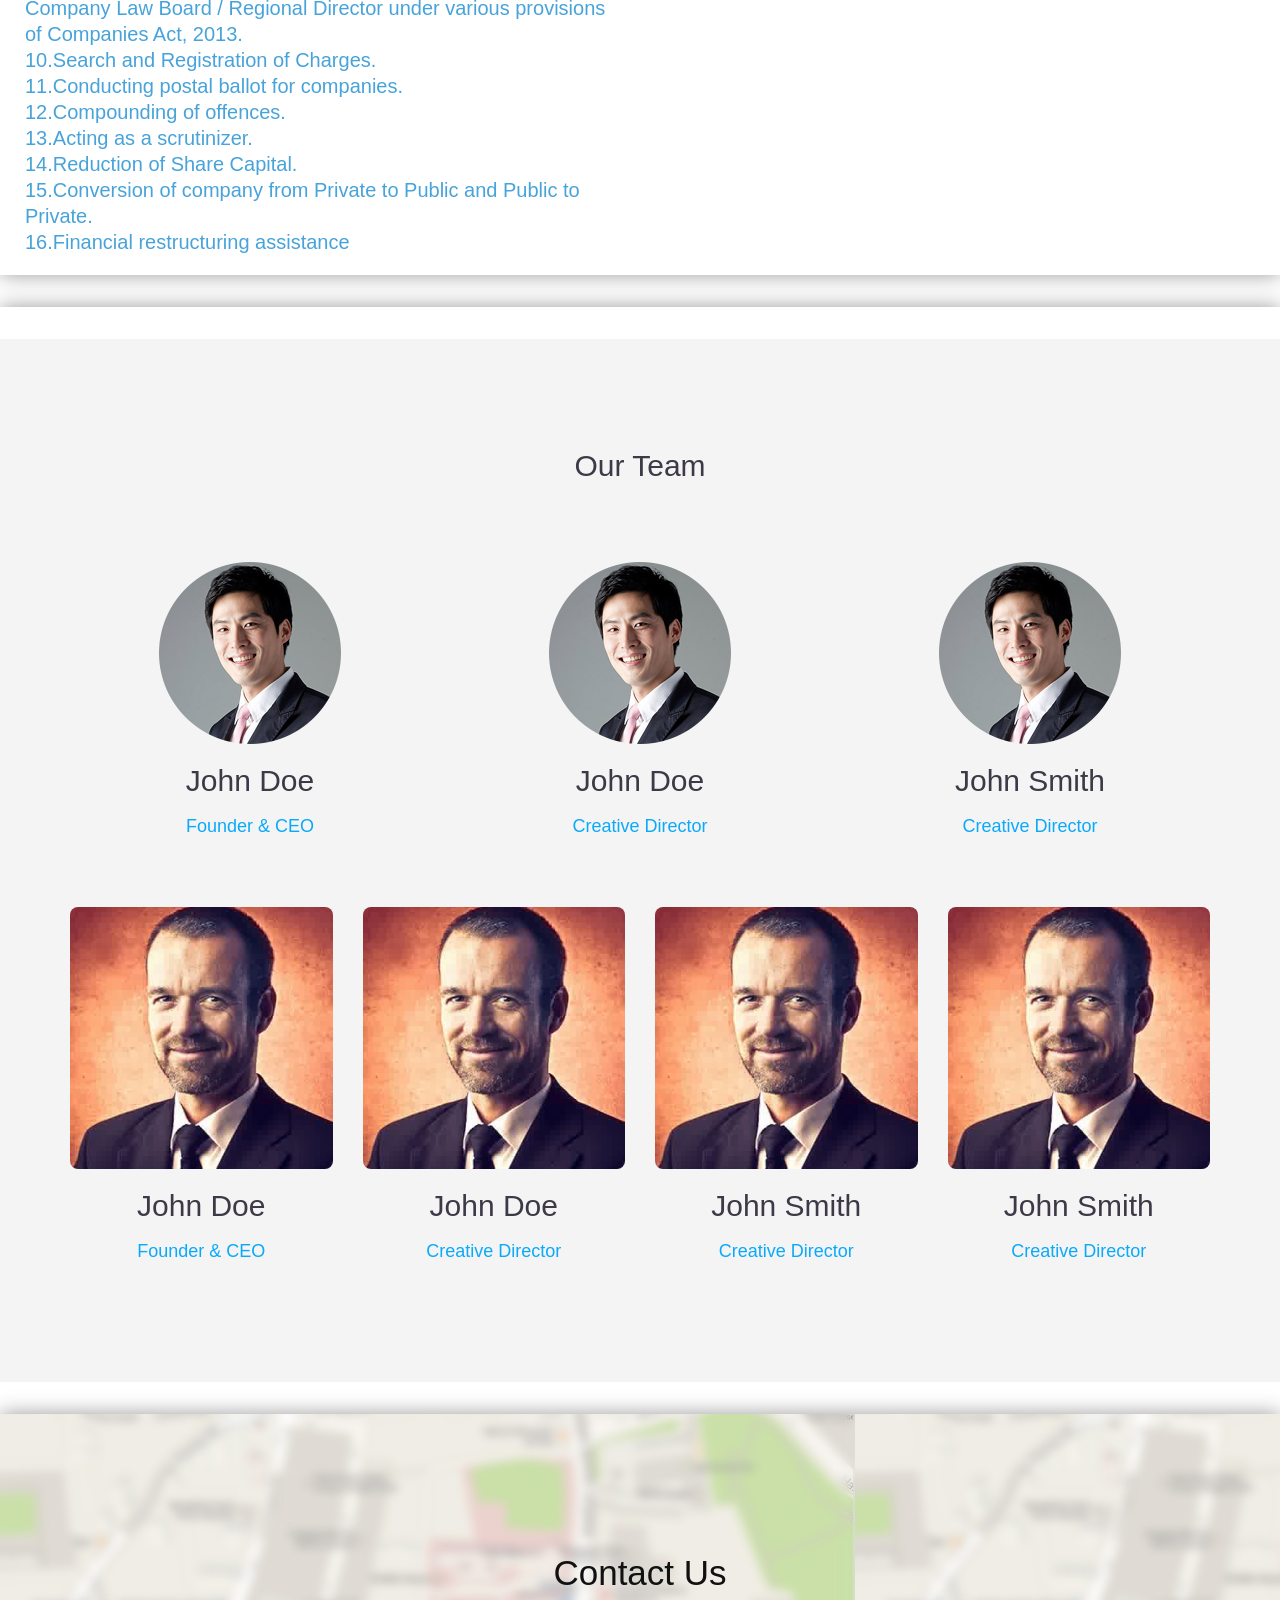
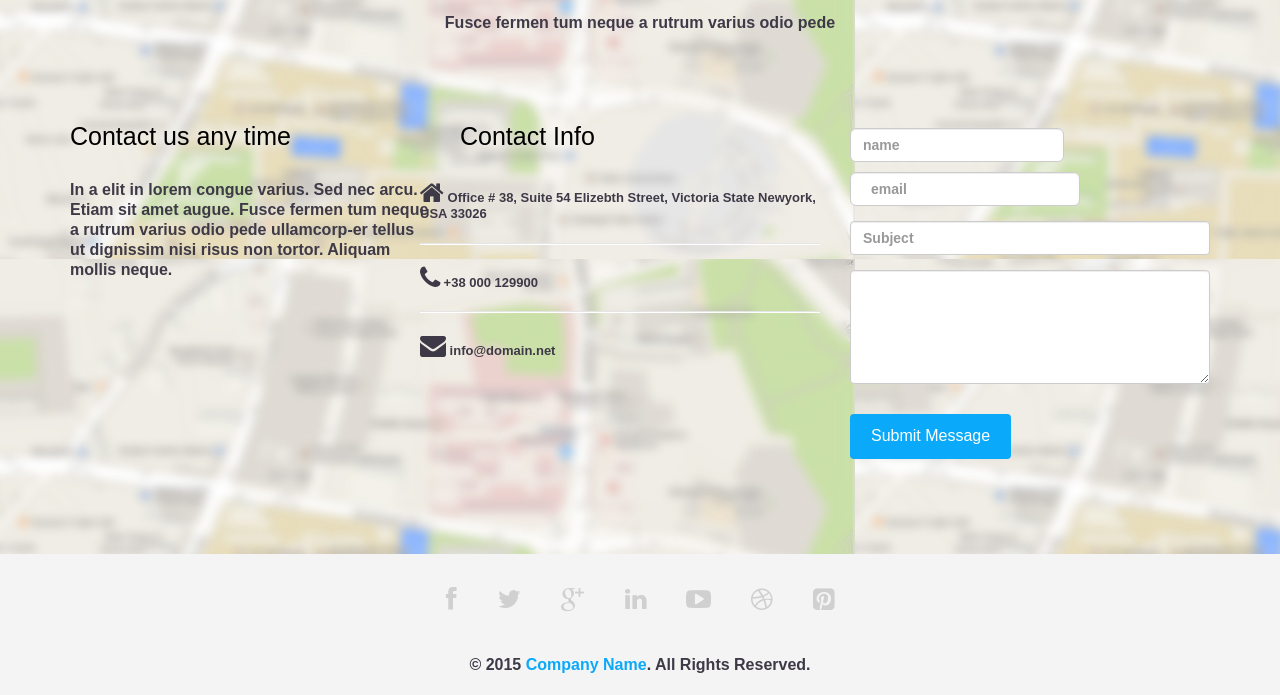
==== commit aafbd05b: "Adding all sections complete" ====
--- a/index.html
+++ b/index.html
@@ -117,7 +117,8 @@
 	</section><!-- cd-section -->
 	<section id="about" class= "cd-section  parallax_section " data-speed="10">
     
-    <div class="main-subtitle wow fadeIn" data-wow-delay="1.9s">
+    <div class="about-subtitle wow fadeIn" data-wow-delay="1.5s">
+    <span class="about-title"> About us </span>
     <strong>Swaran Jain & Associates, <strong>a Company Secretary firm was established in Aug, 2002 with an objective of providing Corporate and Business Advisory Services to Corporate Clients so as to enable them to comply with Corporate Laws and adopt practices of good Corporate Governance.
 <br>
 Our team is committed to meet the challenges of the corporate sector in the 21st Century. The firm represents a combination of specialized skills, which are geared to offer sound financial advice and personalized proactive services. Those associated with the firm have regular interaction with industry and other professionals which enables the firm to keep pace with contemporary developments and to meet the needs of its clients.
--- a/css/component_header.css
+++ b/css/component_header.css
@@ -62,10 +62,43 @@
 	font: 400 1.5em/125% 'Berkshire Swash', Helvetica, Sans-serif;
 }
 
+.about-subtitle{
+	position: absolute;
+	margin: 0;
+	padding: 0;
+	color: #f9f1e9;
+	text-align: center;
+	top: 50%;
+	left: 45%;
+	-webkit-transform: translate3d(-50%,-50%,0);
+	transform: translate3d(-50%,-50%,0);
+	float:left;
+	font-weight: normal;
+	font-size: 1em;
+	padding-left: 10px;
+	text-shadow: 2px 2px 4px rgba(0,0,0,0.4);
+	
+	font: 400 1.2em/125% 'Berkshire Swash', Helvetica, Sans-serif;
+}
 @media only screen and (max-width : 768px) {
 	
 
 	.demo-2 .main-title {
 		font-size: 4em;
 	}
-}+}
+
+.about-title {
+	position: absolute;
+	margin: 0;
+	padding: 0;
+	color: #f9f1e9;
+	text-align: center;
+	top: 0%;
+	left:0%;
+	-webkit-transform: translate3d(-50%,-50%,0);
+	transform: translate3d(-50%,-50%,0);
+	font: 400 2.0em/125% 'Sofia', Helvetica, Sans-serif;
+	
+
+ }
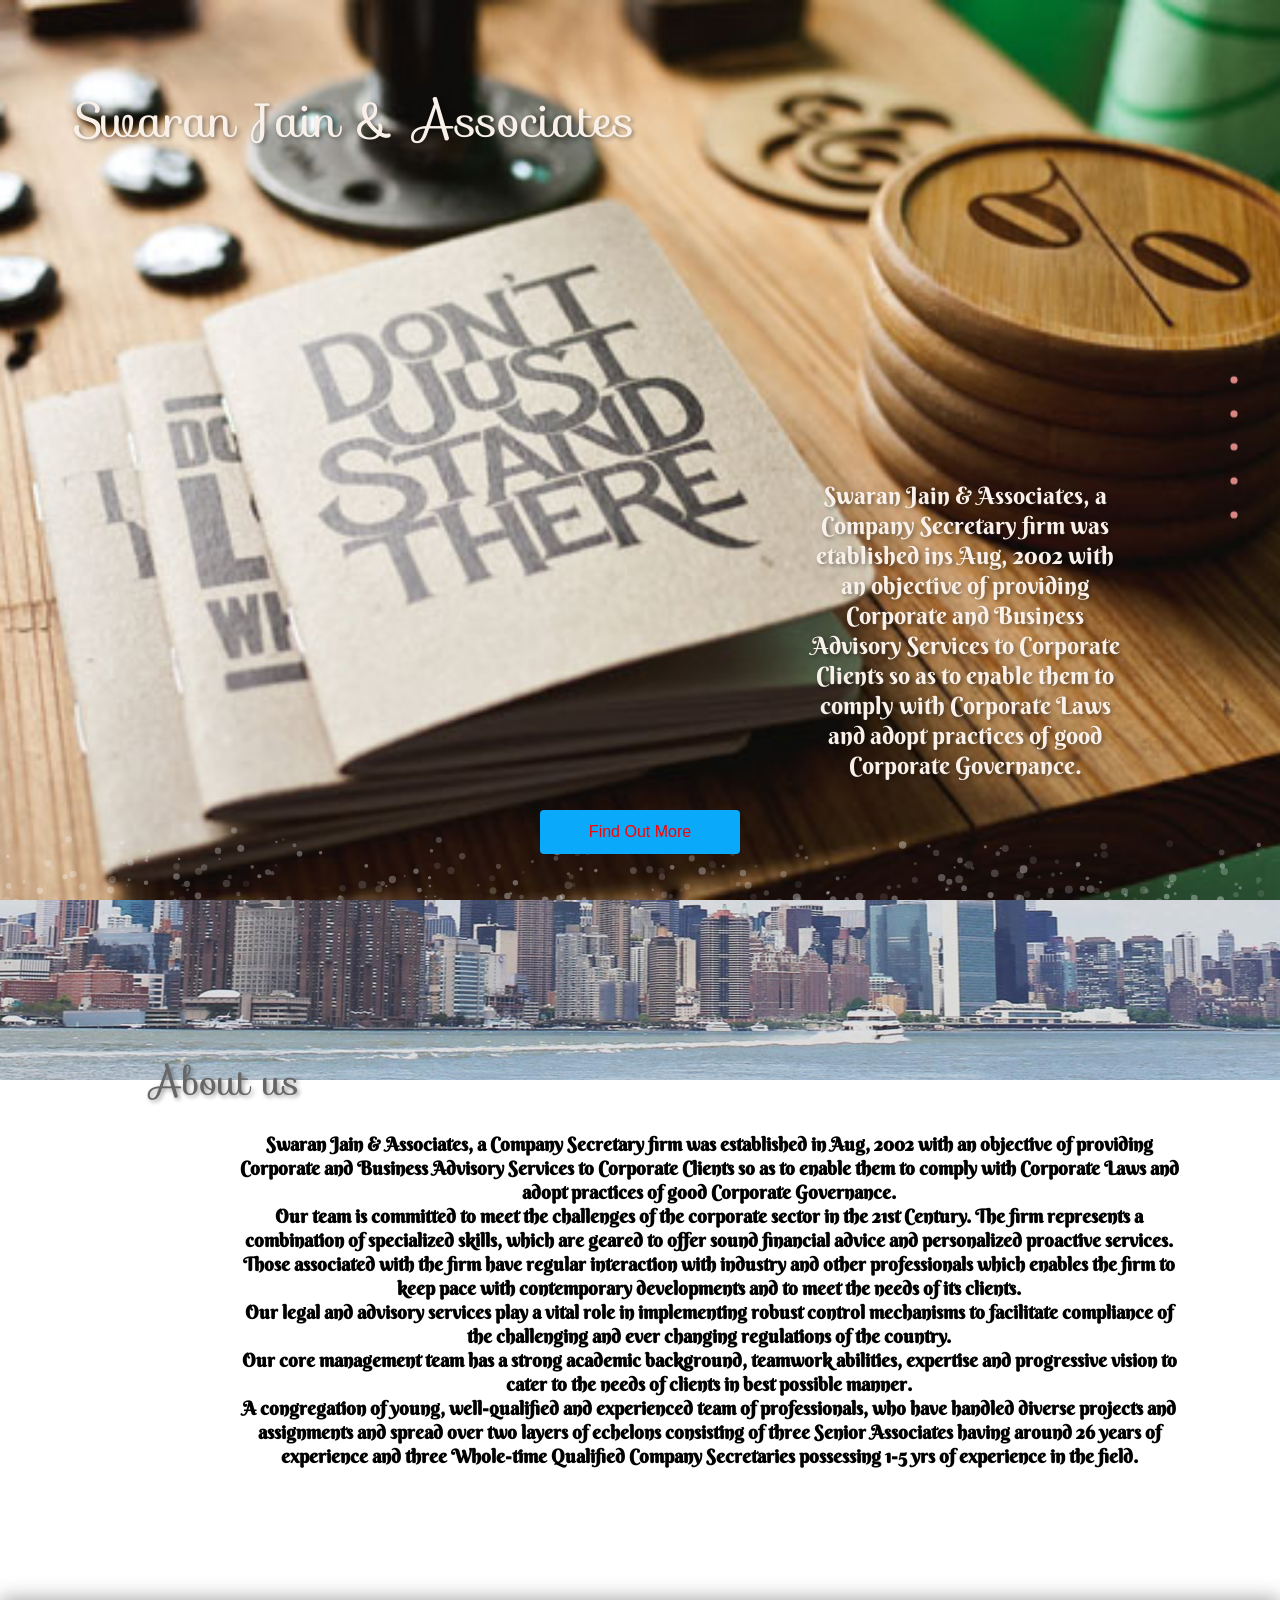
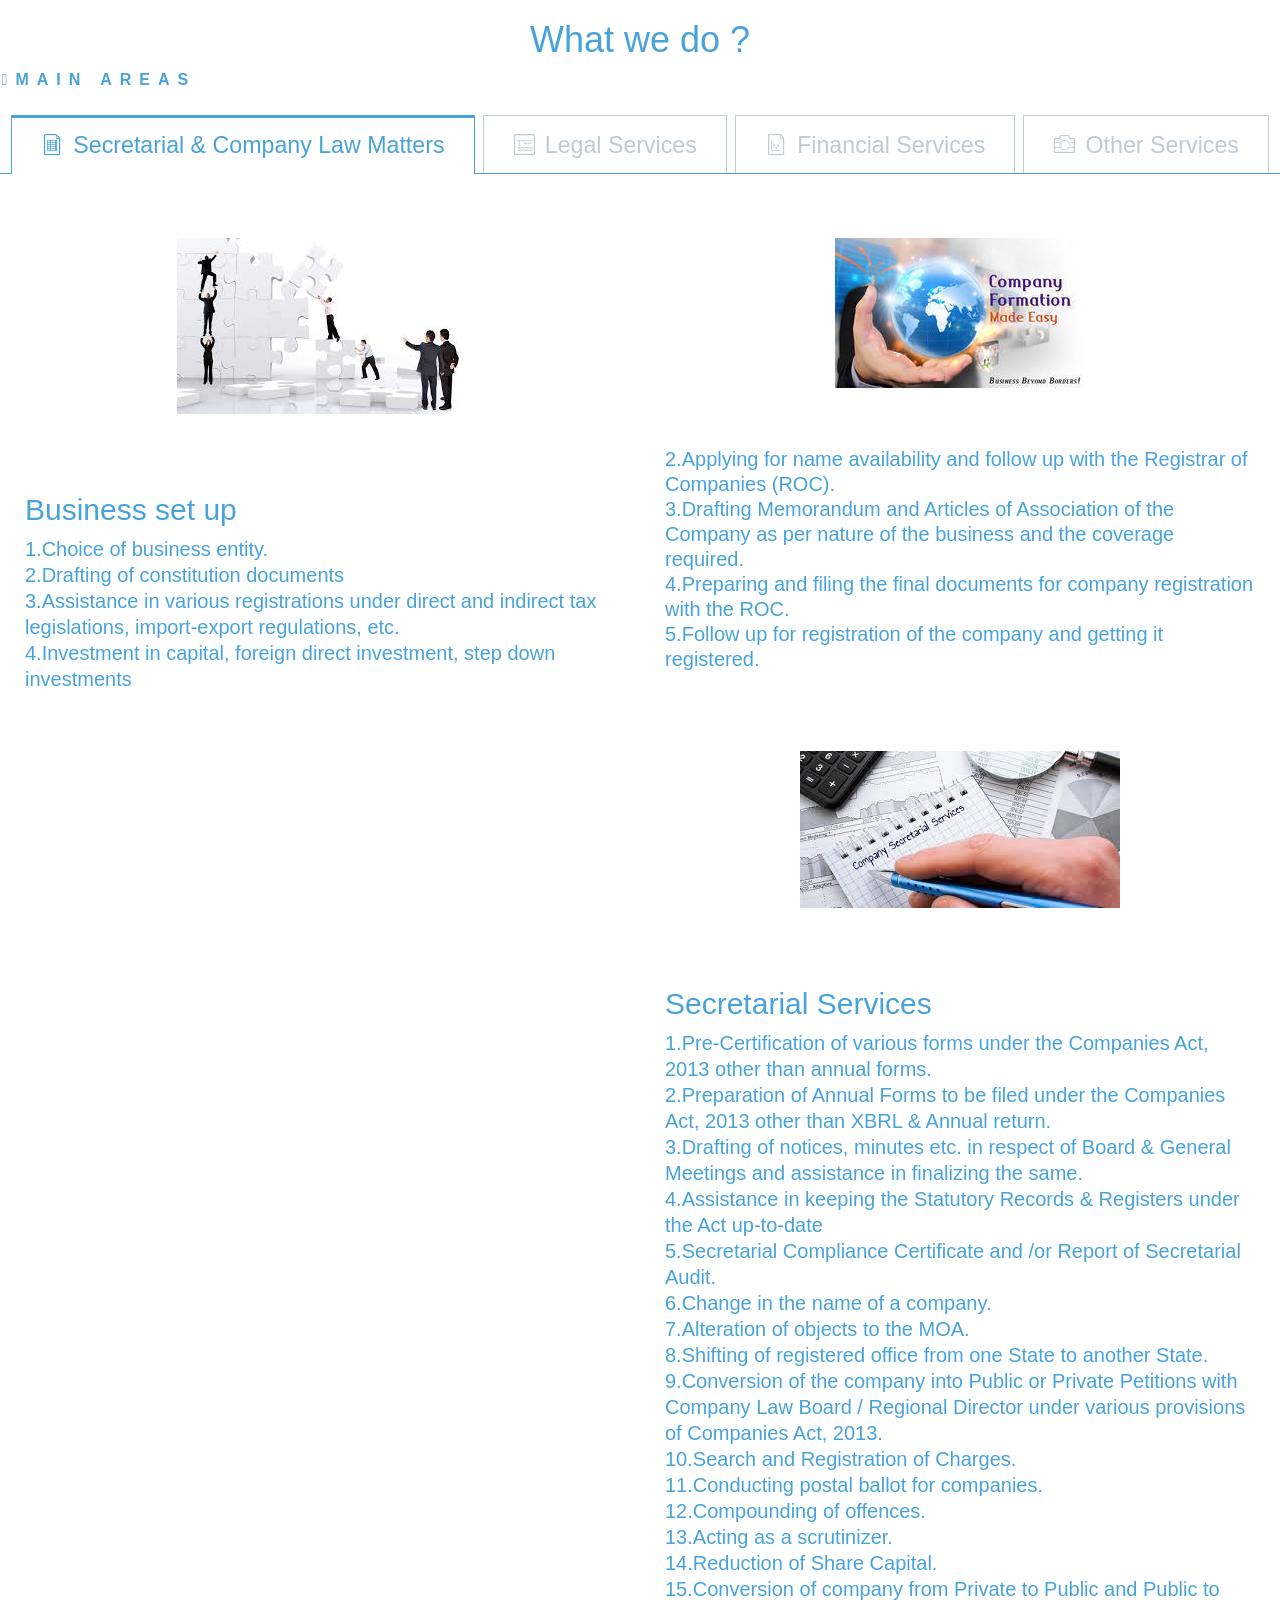
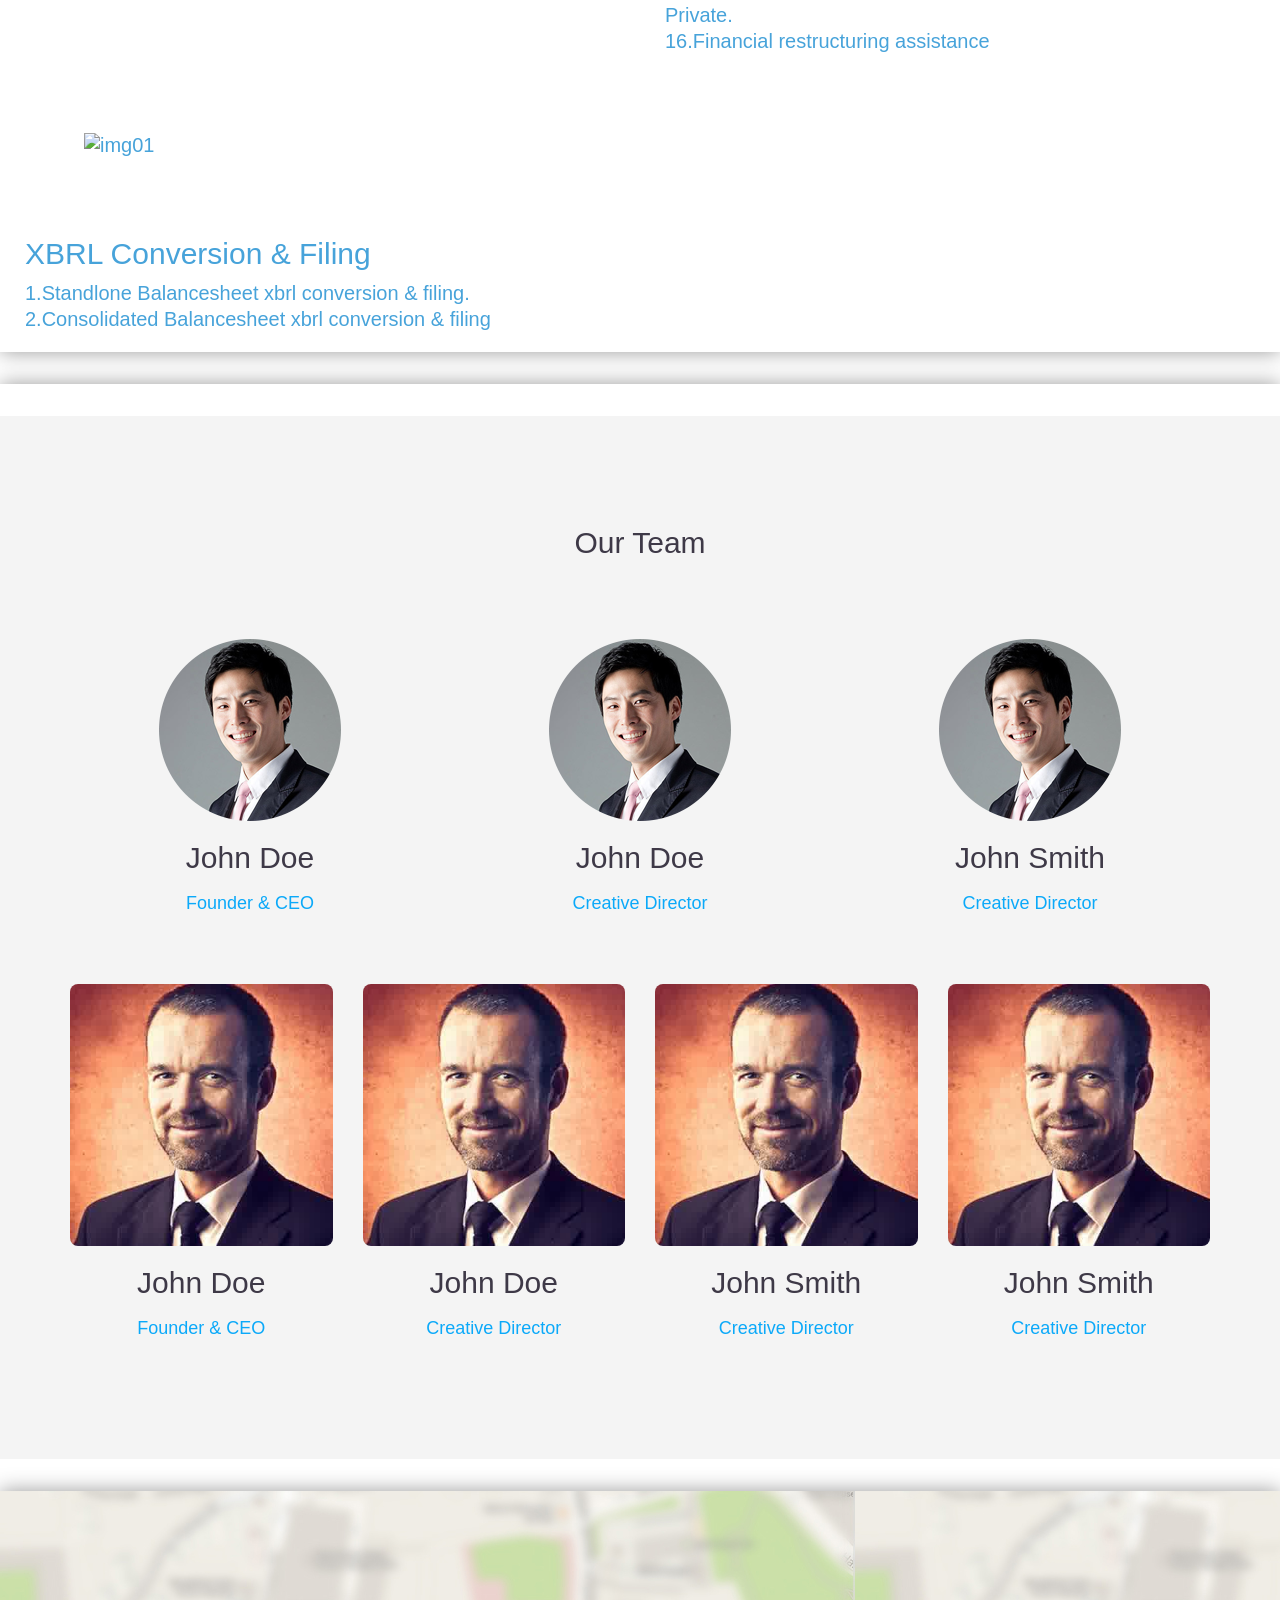
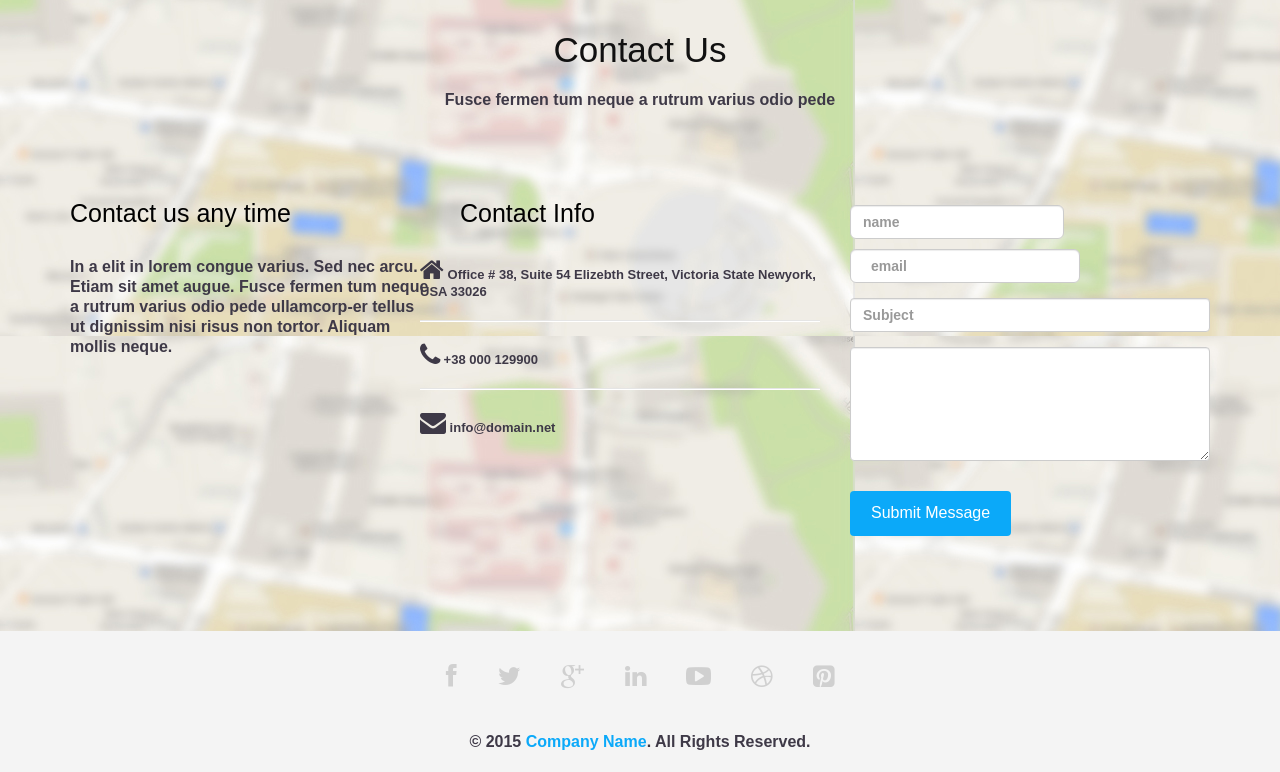
==== commit c9975eb2: "Adding all sections complete" ====
--- a/index.html
+++ b/index.html
@@ -153,7 +153,7 @@
 				<div class="content_tab">
 					<section id="section-1">
 						<div class="mediabox">
-							<img src="img/geek.png" alt="img01" />
+							<img src="img/buss.jpg" alt="img01" />
 							<h2>Business set up</h2>
 				
                            <p>
@@ -164,9 +164,7 @@
                            </p> 
 						</div>
 						<div class="mediabox">
-							<img src="img/geek.png" alt="img02" />
-							<h2>Company/LLP Formation Services</h2>
-							<p>
+							<img src="img/company-formation-services-250x250.jpg"
                             1.Obtaining Director Identification Number (DIN) and Digital Signature (DSC) of the proposed Director/s.<br>
 2.Applying for name availability and follow up with the Registrar of Companies (ROC).<br>
 3.Drafting Memorandum and Articles of Association of the Company as per nature of the business and the coverage required.<br>
@@ -175,7 +173,7 @@
                             </p>
 						</div>
 					<div class="mediabox">
-							<img src="img/geek.png" alt="img01" />
+							<img src="img/secratory.jpg" alt="img01" />
 							<h2>Secretarial Services</h2>
 				
                            <p>
@@ -199,7 +197,7 @@
                            </p> 
 						</div>
                       <div class="mediabox">
-							<img src="img/geek.png" alt="img01" />
+							<img src="img/Template_new_22.png" alt="img01" />
 							<h2>XBRL Conversion & Filing</h2>
 				
                            <p>
@@ -210,7 +208,7 @@
 					</section>
 					<section id="section-2">
 						<div class="mediabox">
-							<img src="img/geek.png" alt="img04" />
+							<img src="img/images.jpg" alt="img04" />
 							<h3>
 Registration of LLP</h3>
 							<p>
@@ -220,14 +218,14 @@
                             </p>
 						</div>
 						<div class="mediabox">
-							<img src="img/geek.png" alt="img05" />
+							<img src="img/download (1).jpg"alt="img05" />
 							<h3>Corporate Restructuring</h3>
 							<p>1.Assistance in Mergers, acquisitions and demergers.<br>
 2.Financial restructuring assistance.<br>
 3.Assistance in business / company takeover matters.<br> 4.Private Companies and Public Companies.</p>
 						</div>
 						<div class="mediabox">
-							<img src="img/geek.png" alt="img06" />
+							<img src="img/download (3).jpg" alt="img06" />
 							<h3>FEMA Provisions</h3>
 							<p>
                            1.Establishing branch/company in countries abroad<br>2.
@@ -236,7 +234,7 @@
                             </p>
 						</div>
                        <div class="mediabox">
-							<img src="img/geek.png" alt="img01" />
+							<img src="img/download (2).jpg" alt="img01" />
 							<h2>Due Diligence</h2>
 				
                            <p>
@@ -246,7 +244,7 @@
                            </p> 
 						</div>
                        <div class="mediabox">
-							<img src="img/geek.png" alt="img01" />
+							<img src="img/download.jpg" alt="img01" />
 							<h2>
 Legal Opinion</h2>
 				
@@ -258,7 +256,7 @@
                            </p> 
 						</div>
                        <div class="mediabox">
-							<img src="img/geek.png" alt="img01" />
+							<img src="img/download (4).jpg" alt="img01" />
 							<h2>Company Winding up</h2>
 				
                            <p>
@@ -270,7 +268,7 @@
 					</section>
 					<section id="section-3">
 						<div class="mediabox">
-							<img src="img/geek.png" alt="img02" />
+							<img src="img/download (5).jpg" alt="img02" />
 							<h2>Project Financing</h2>
 							<p>1.Private Funding / VC Funding - Advisory and Assistance.<br>2.
 Funding of projects from Banks, Financial Institutions from India & Abroad.<br>3.
@@ -283,7 +281,7 @@
 						
 						
 						<div class="mediabox">
-							<img src="img/geek.png" alt="img04" />
+							<img src="img/download (6).jpg"alt="img04" />
 							<h2>
 Registration Services</h2>
 							<p>1.VAT Registration/ Service tax Registration/ ESI & PF Registration</p>
--- a/css/style.css
+++ b/css/style.css
@@ -348,11 +348,5 @@
 	text-shadow:#999;
 	width:200px;
 }
-#about{
-	line-height:none;
-	font-family:Gotham, "Helvetica Neue", Helvetica, Arial, sans-serif;
-	font-size:16px;
-	
-	text-align:center;
-}
+
 	
--- a/css/style_parallax.css
+++ b/css/style_parallax.css
@@ -91,3 +91,19 @@
 	margin: 0px auto;
 	width: 517px;
 }
+#about{
+	min-height: 700px;
+	margin: 0 auto;
+	width: 100%;
+	max-width: 1920px;
+	position: relative;
+	-webkit-box-shadow: 0 0 20px rgba(0,0,0,0.4);
+	box-shadow: 0 0 20px rgba(0,0,0,0.4);
+	-webkit-background-size: cover;
+	-moz-background-size: cover;
+	-o-background-size: cover;
+	background-size: cover;
+	
+
+	background:url(../img/bg.jpg) 50% 0 no-repeat fixed;
+}
--- a/css/component_header.css
+++ b/css/component_header.css
@@ -66,17 +66,19 @@
 	position: absolute;
 	margin: 0;
 	padding: 0;
-	color: #f9f1e9;
+	color:#000;
 	text-align: center;
 	top: 50%;
-	left: 45%;
+	left: 55%;
 	-webkit-transform: translate3d(-50%,-50%,0);
 	transform: translate3d(-50%,-50%,0);
 	float:left;
 	font-weight: normal;
 	font-size: 1em;
 	padding-left: 10px;
-	text-shadow: 2px 2px 4px rgba(0,0,0,0.4);
+	margin-top:50px;
+	width:75%;
+	right:25%;
 	
 	font: 400 1.2em/125% 'Berkshire Swash', Helvetica, Sans-serif;
 }
@@ -92,13 +94,16 @@
 	position: absolute;
 	margin: 0;
 	padding: 0;
-	color: #f9f1e9;
-	text-align: center;
+	color:#666;
+	text-align:left;
 	top: 0%;
 	left:0%;
+	float:left;
+	margin-bottom:30px;
+	padding-bottom:100px;
 	-webkit-transform: translate3d(-50%,-50%,0);
 	transform: translate3d(-50%,-50%,0);
-	font: 400 2.0em/125% 'Sofia', Helvetica, Sans-serif;
-	
+	font: 2.0em/125% 'Sofia', Helvetica, Sans-serif;
+	text-shadow: 2px 2px 4px rgba(0,0,0,0.4)	
 
  }
--- a/css/component_tab.css
+++ b/css/component_tab.css
@@ -165,9 +165,11 @@
 }
 
 .mediabox img {
-	max-width: 50%;
+	max-width: 80%;
 	display: block;
 	margin: 0 auto;
+	padding-top:10%;
+	padding-bottom:10%;
 }
 
 .mediabox h3 {
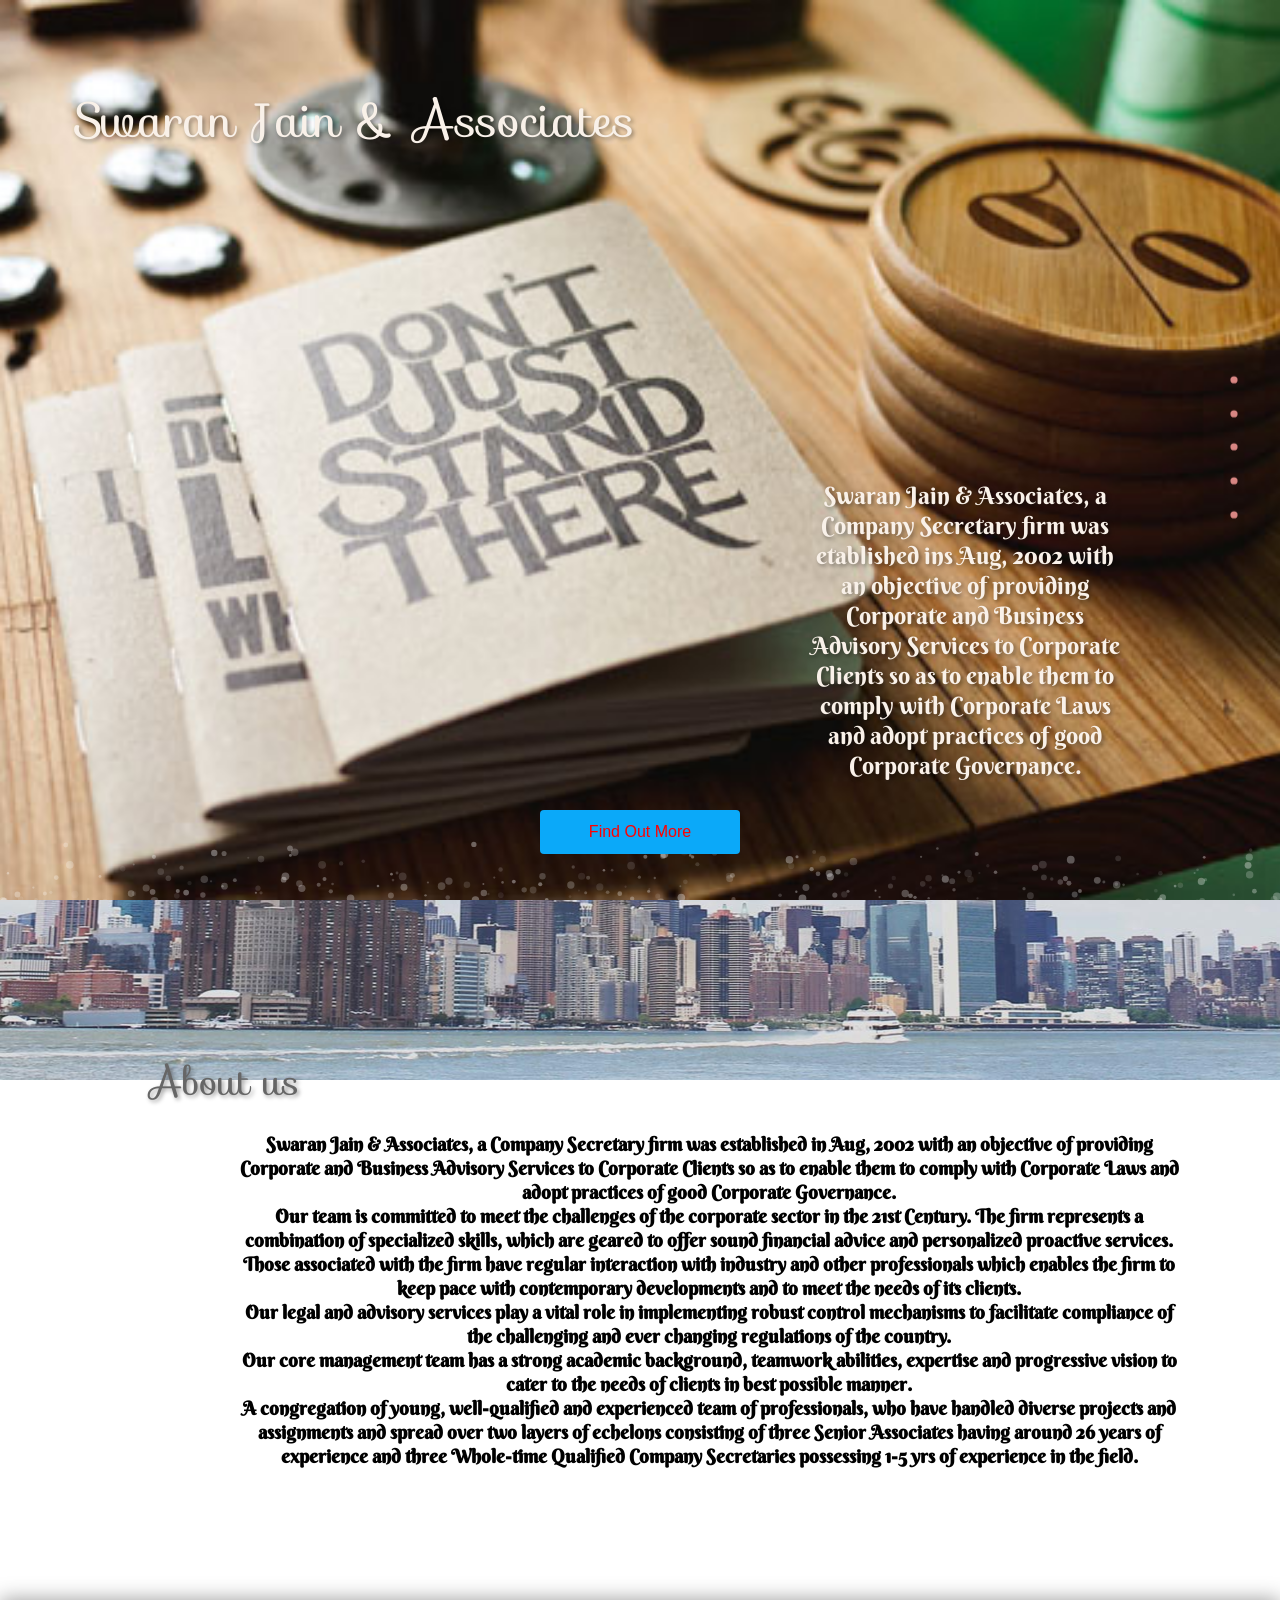
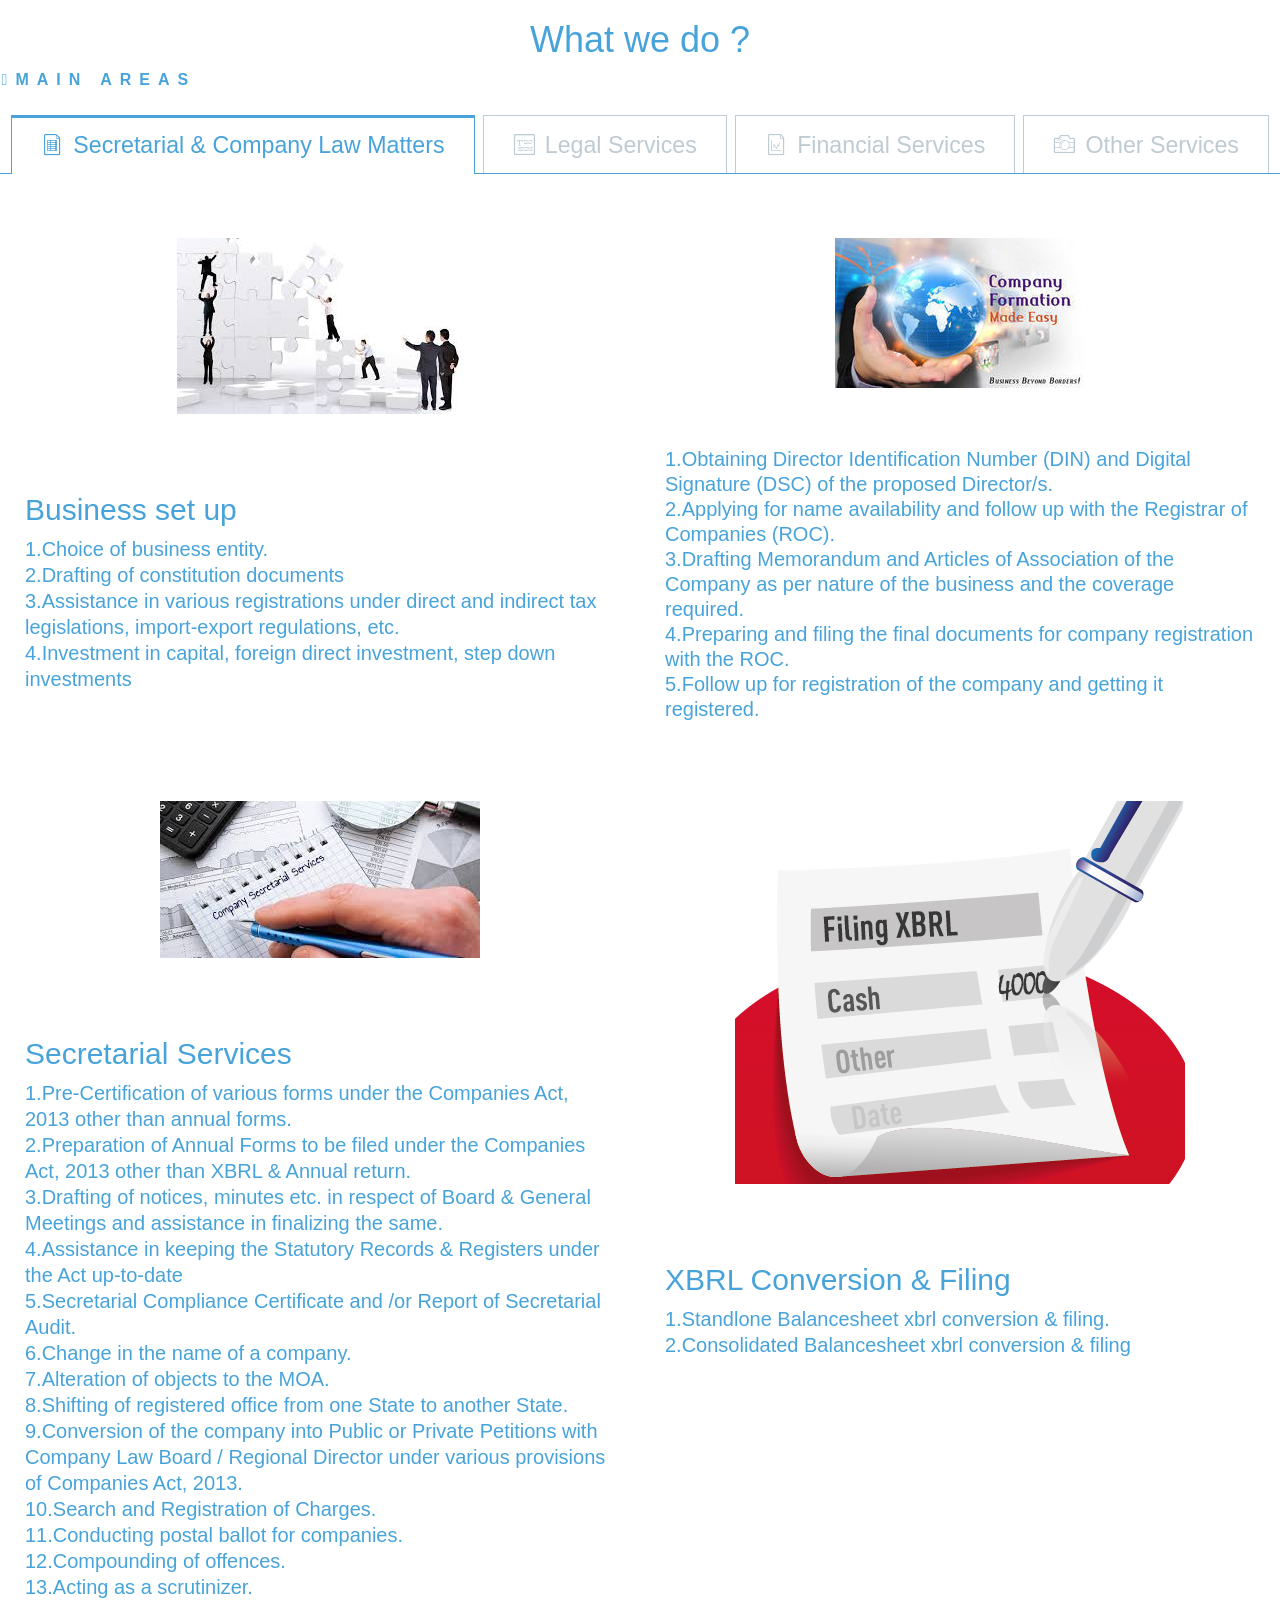
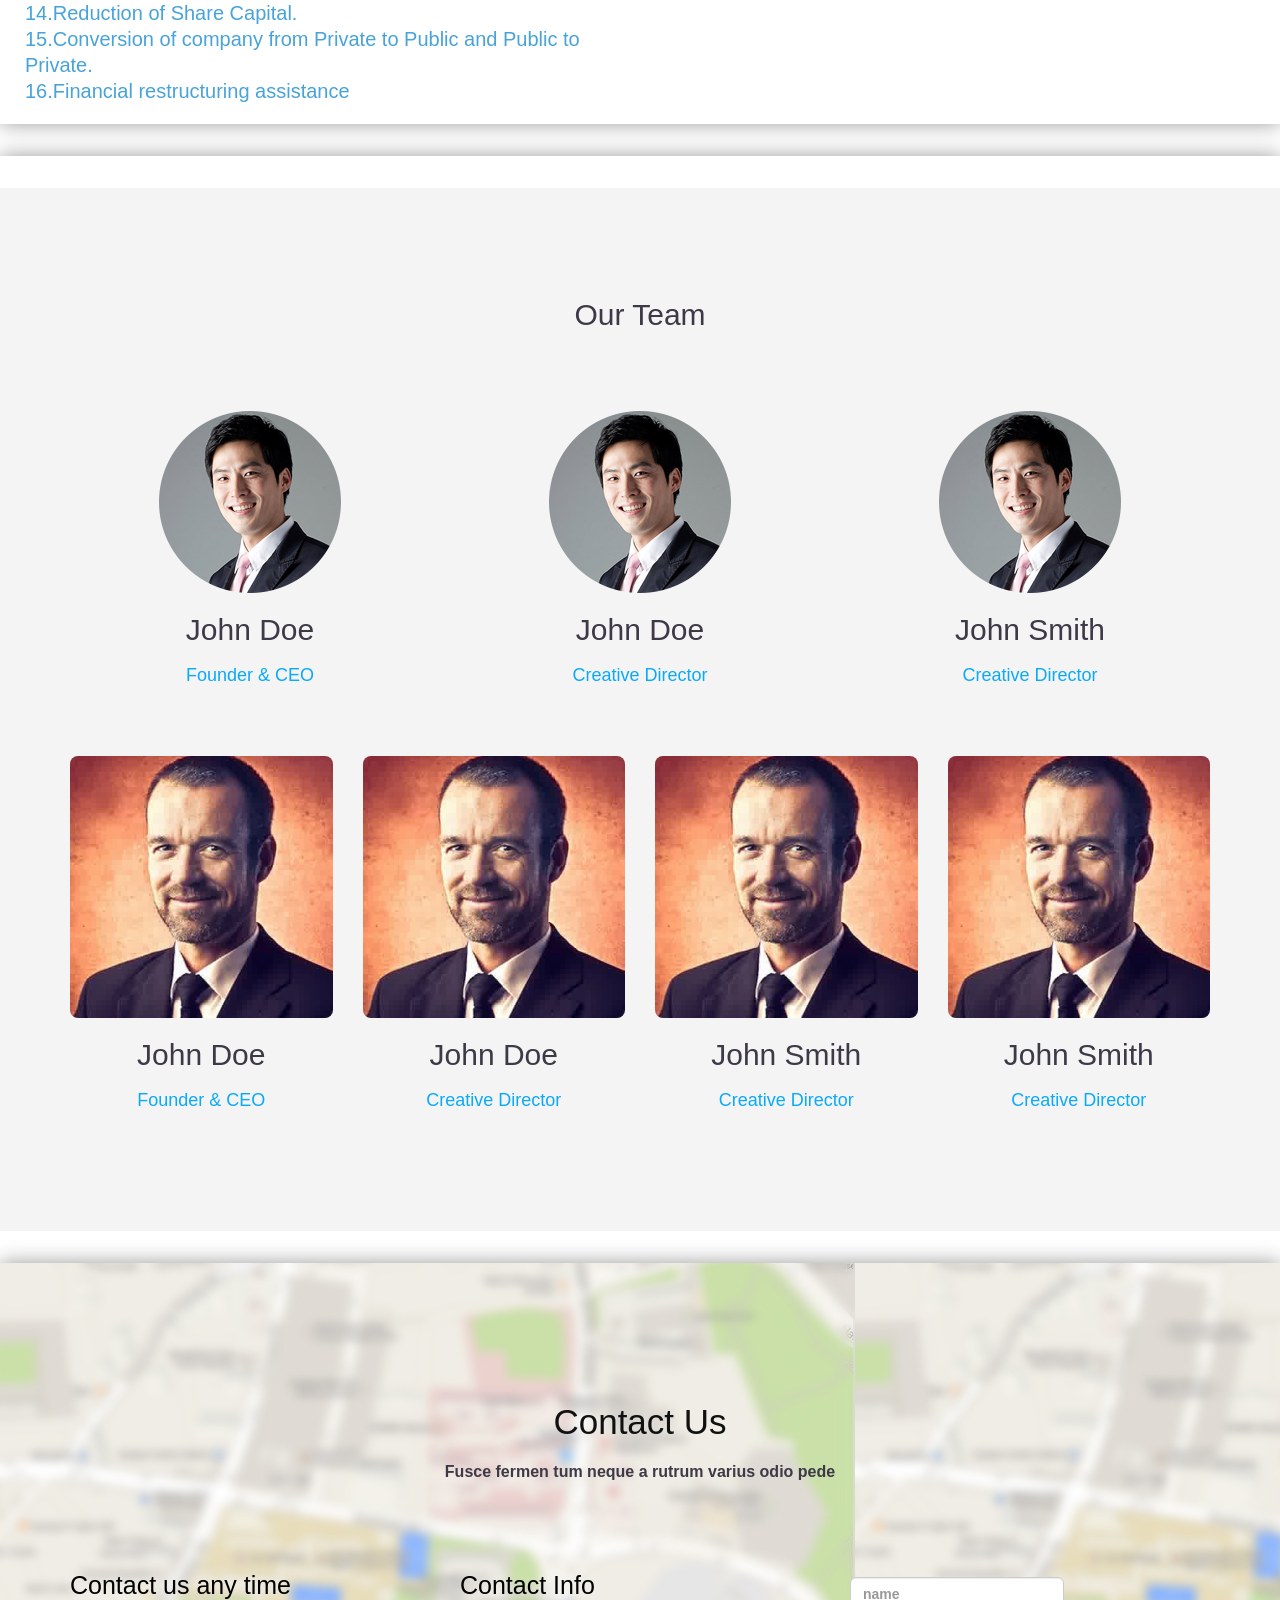
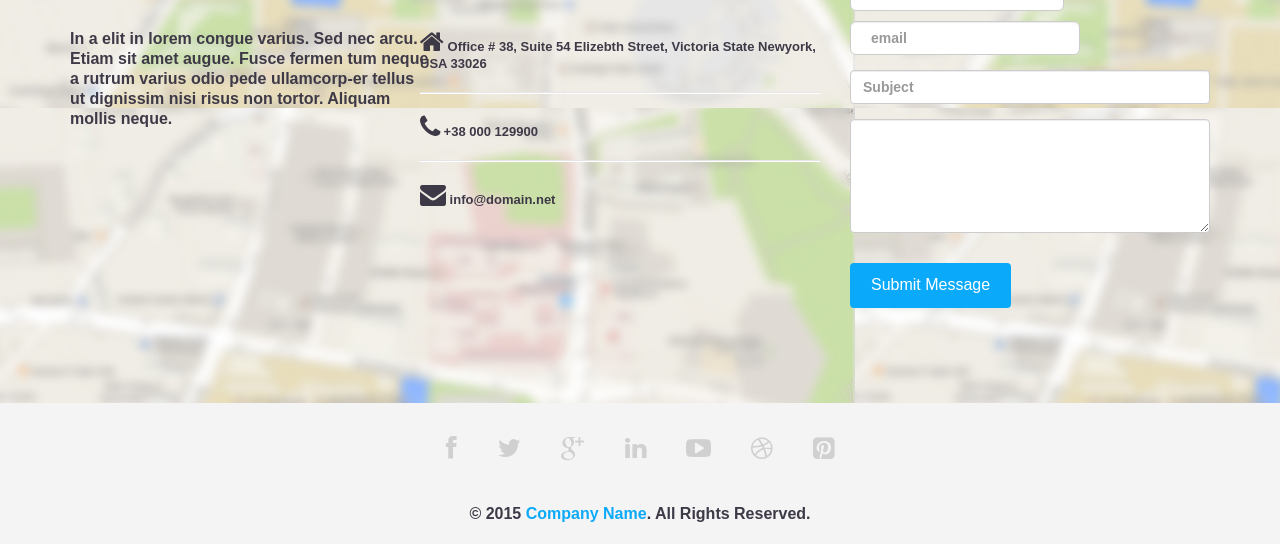
==== commit 4c3143da: "Adding all sections complete" ====
--- a/index.html
+++ b/index.html
@@ -164,7 +164,7 @@
                            </p> 
 						</div>
 						<div class="mediabox">
-							<img src="img/company-formation-services-250x250.jpg"
+							<img src="img/company-formation-services-250x250.jpg">
                             1.Obtaining Director Identification Number (DIN) and Digital Signature (DSC) of the proposed Director/s.<br>
 2.Applying for name availability and follow up with the Registrar of Companies (ROC).<br>
 3.Drafting Memorandum and Articles of Association of the Company as per nature of the business and the coverage required.<br>
@@ -209,8 +209,8 @@
 					<section id="section-2">
 						<div class="mediabox">
 							<img src="img/images.jpg" alt="img04" />
-							<h3>
-Registration of LLP</h3>
+							<h2>
+Registration of LLP</h2>
 							<p>
                           1. Formation of LLP
 Conversion of Company to LLP.<br>2. Conversion from LLP to Company.<br>3.
@@ -219,14 +219,14 @@
 						</div>
 						<div class="mediabox">
 							<img src="img/download (1).jpg"alt="img05" />
-							<h3>Corporate Restructuring</h3>
+							<h2>Corporate Restructuring</h2>
 							<p>1.Assistance in Mergers, acquisitions and demergers.<br>
 2.Financial restructuring assistance.<br>
 3.Assistance in business / company takeover matters.<br> 4.Private Companies and Public Companies.</p>
 						</div>
 						<div class="mediabox">
 							<img src="img/download (3).jpg" alt="img06" />
-							<h3>FEMA Provisions</h3>
+							<h2>FEMA Provisions</h2>
 							<p>
                            1.Establishing branch/company in countries abroad<br>2.
 Inspection and certified true copies of companies in different countries<br>3.
@@ -243,20 +243,19 @@
 Private Funding / VC Funding - Advisory and Assistance.
                            </p> 
 						</div>
-                       <div class="mediabox">
+                         <div class="mediabox">
 							<img src="img/download.jpg" alt="img01" />
-							<h2>
-Legal Opinion</h2>
-				
-                           <p>
+							<h2>Legal Opinion </h2>
+				<p>
                          1. Preparing Legal opinion on Company Law matters.<br>2.
 Assistance in business / company takeover matters – Private Companies and Public Companies.<br>3.
 Drafting / vetting of various Commercial Agreements, Partnership Agreements and Wills.<br>4.
 Drafting of JV Agreement, JV cum Shareholders agreement
                            </p> 
 						</div>
+                        
                        <div class="mediabox">
-							<img src="img/download (4).jpg" alt="img01" />
+							<img src="" alt="img01" />
 							<h2>Company Winding up</h2>
 				
                            <p>
--- a/css/component_tab.css
+++ b/css/component_tab.css
@@ -170,6 +170,7 @@
 	margin: 0 auto;
 	padding-top:10%;
 	padding-bottom:10%;
+	overflow:hidden;
 }
 
 .mediabox h3 {
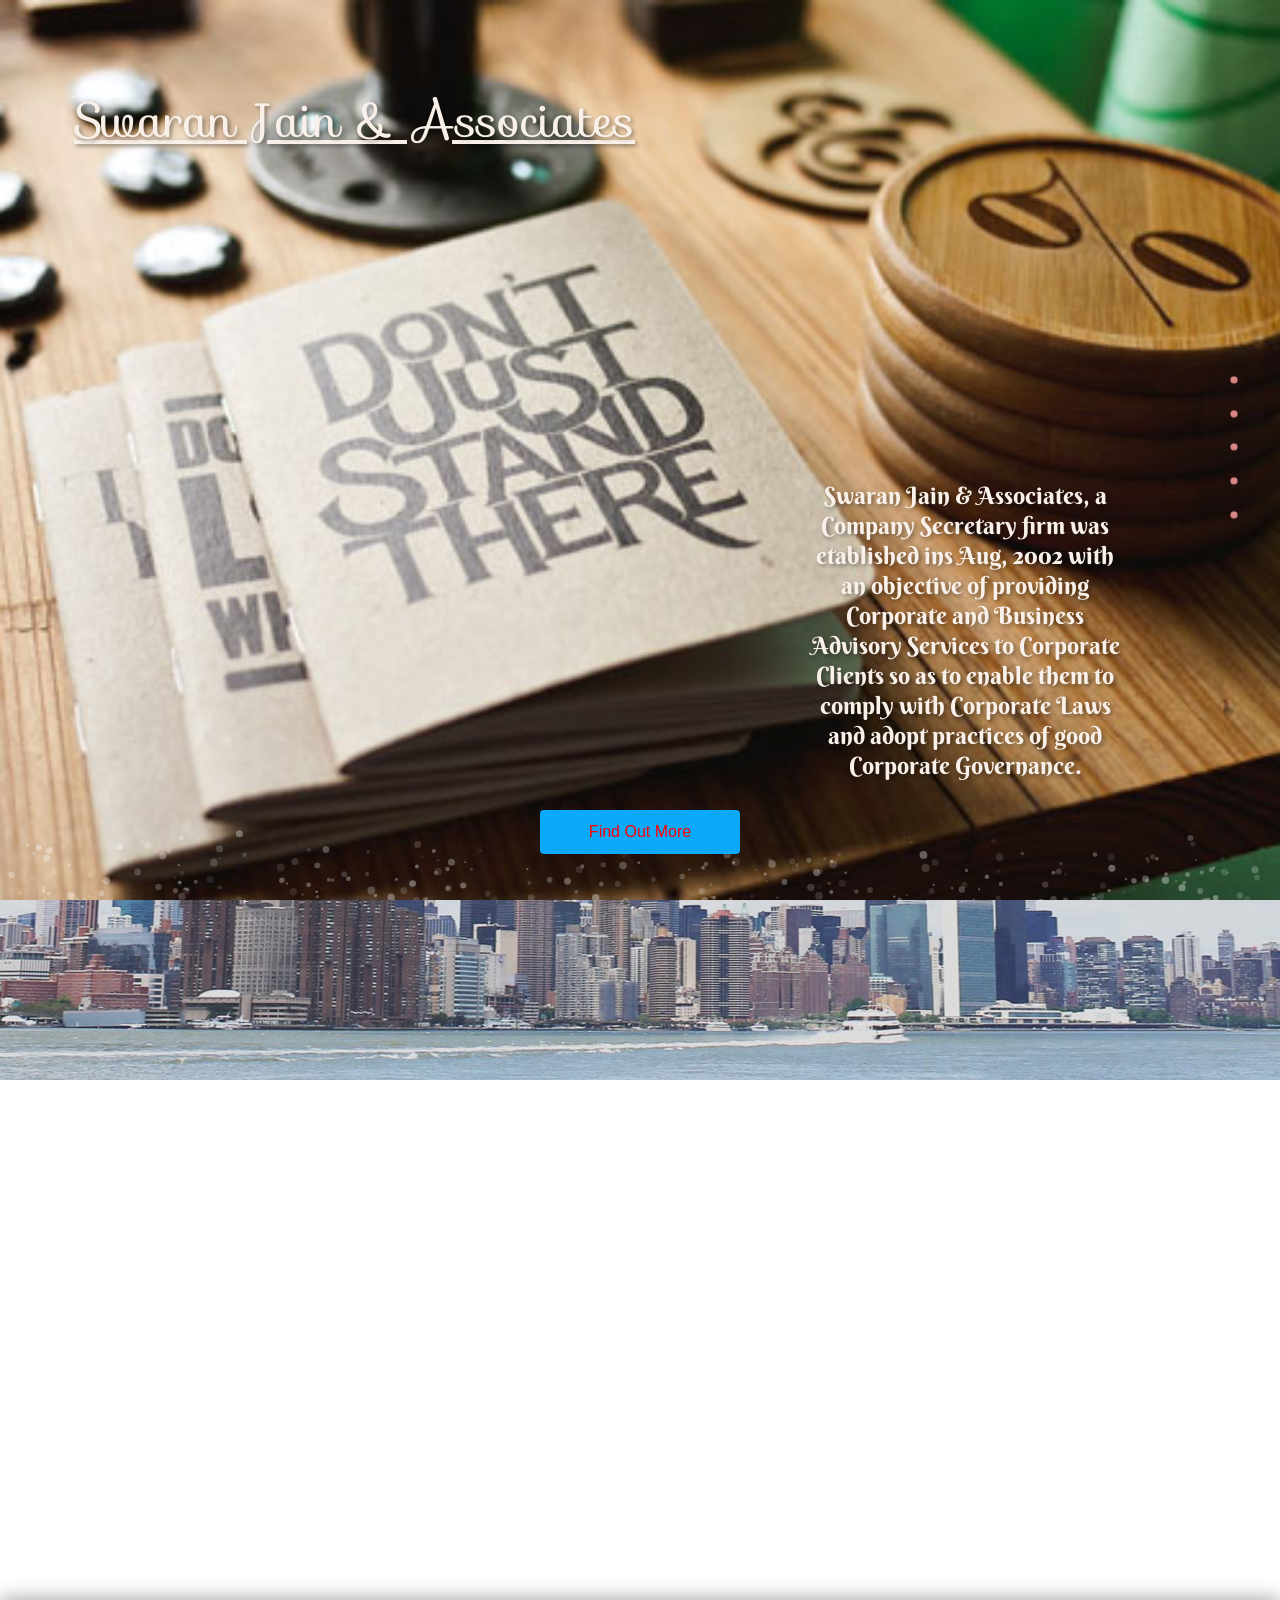
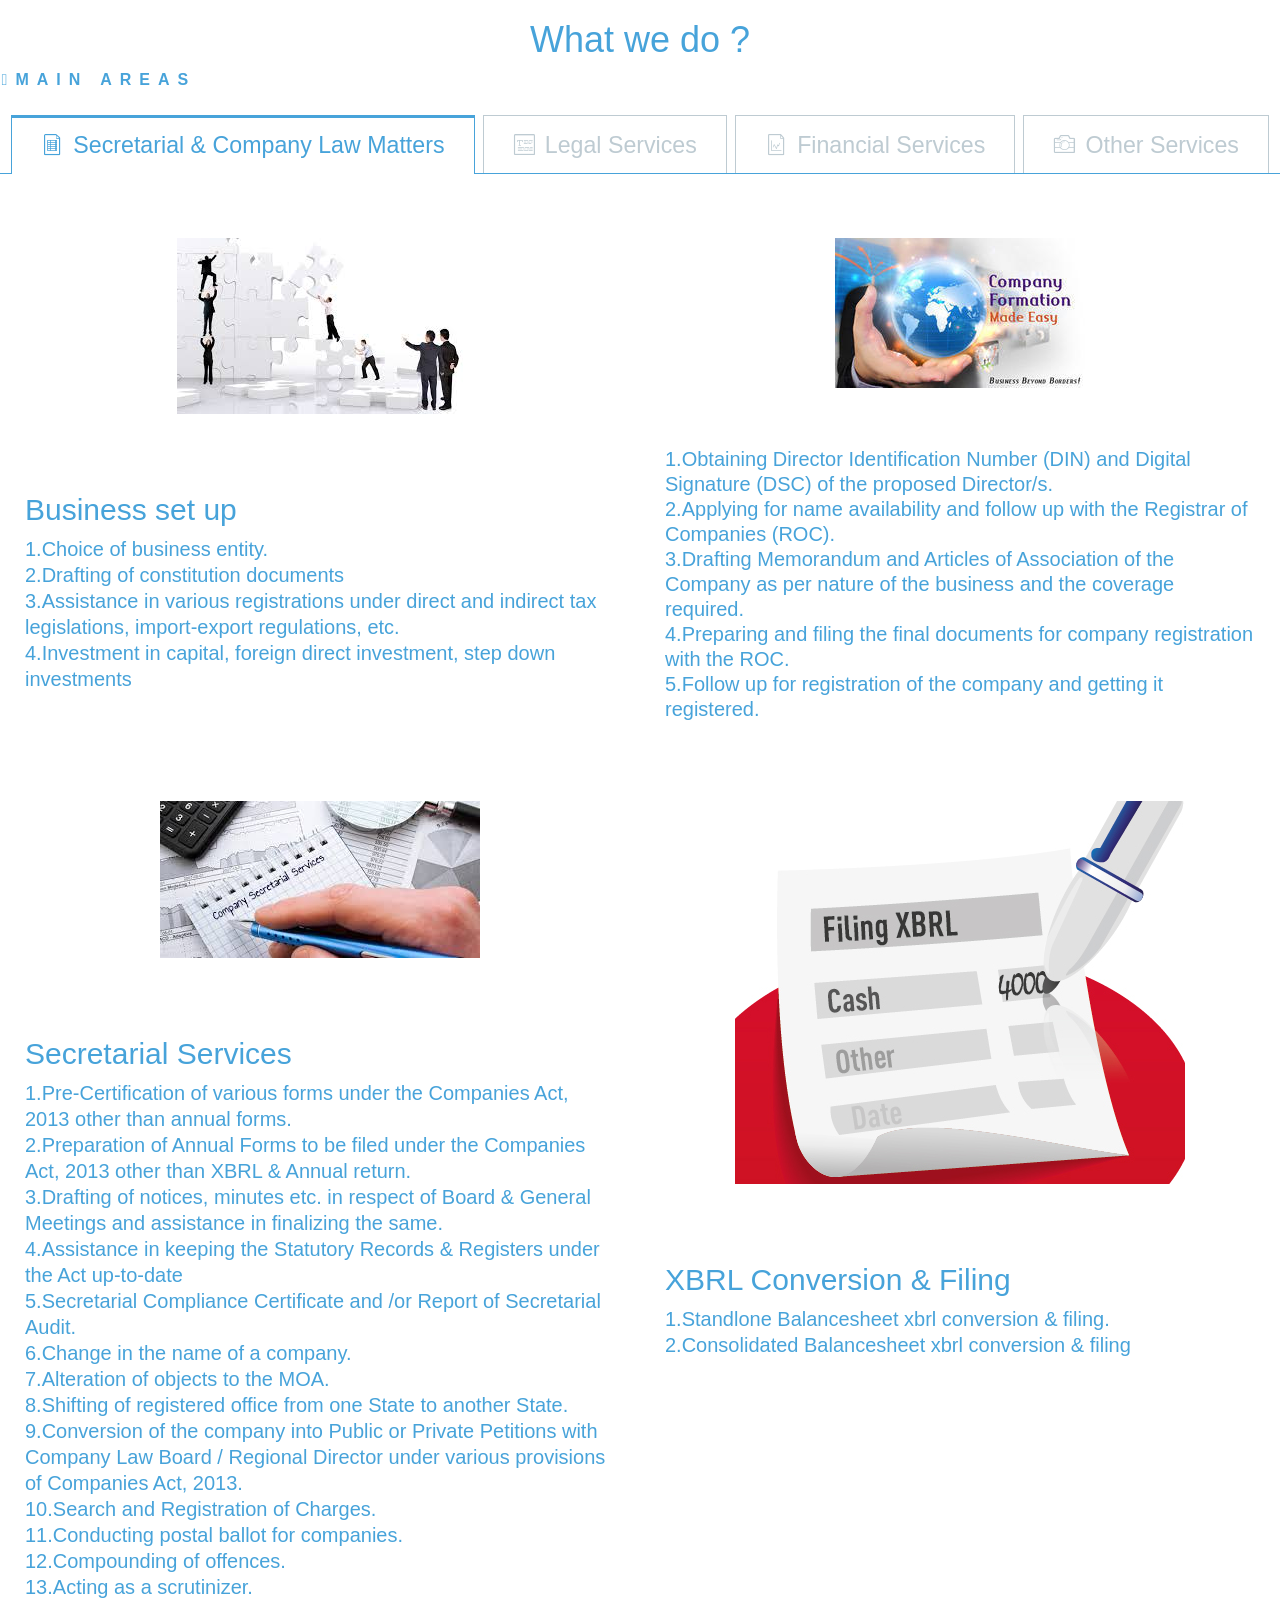
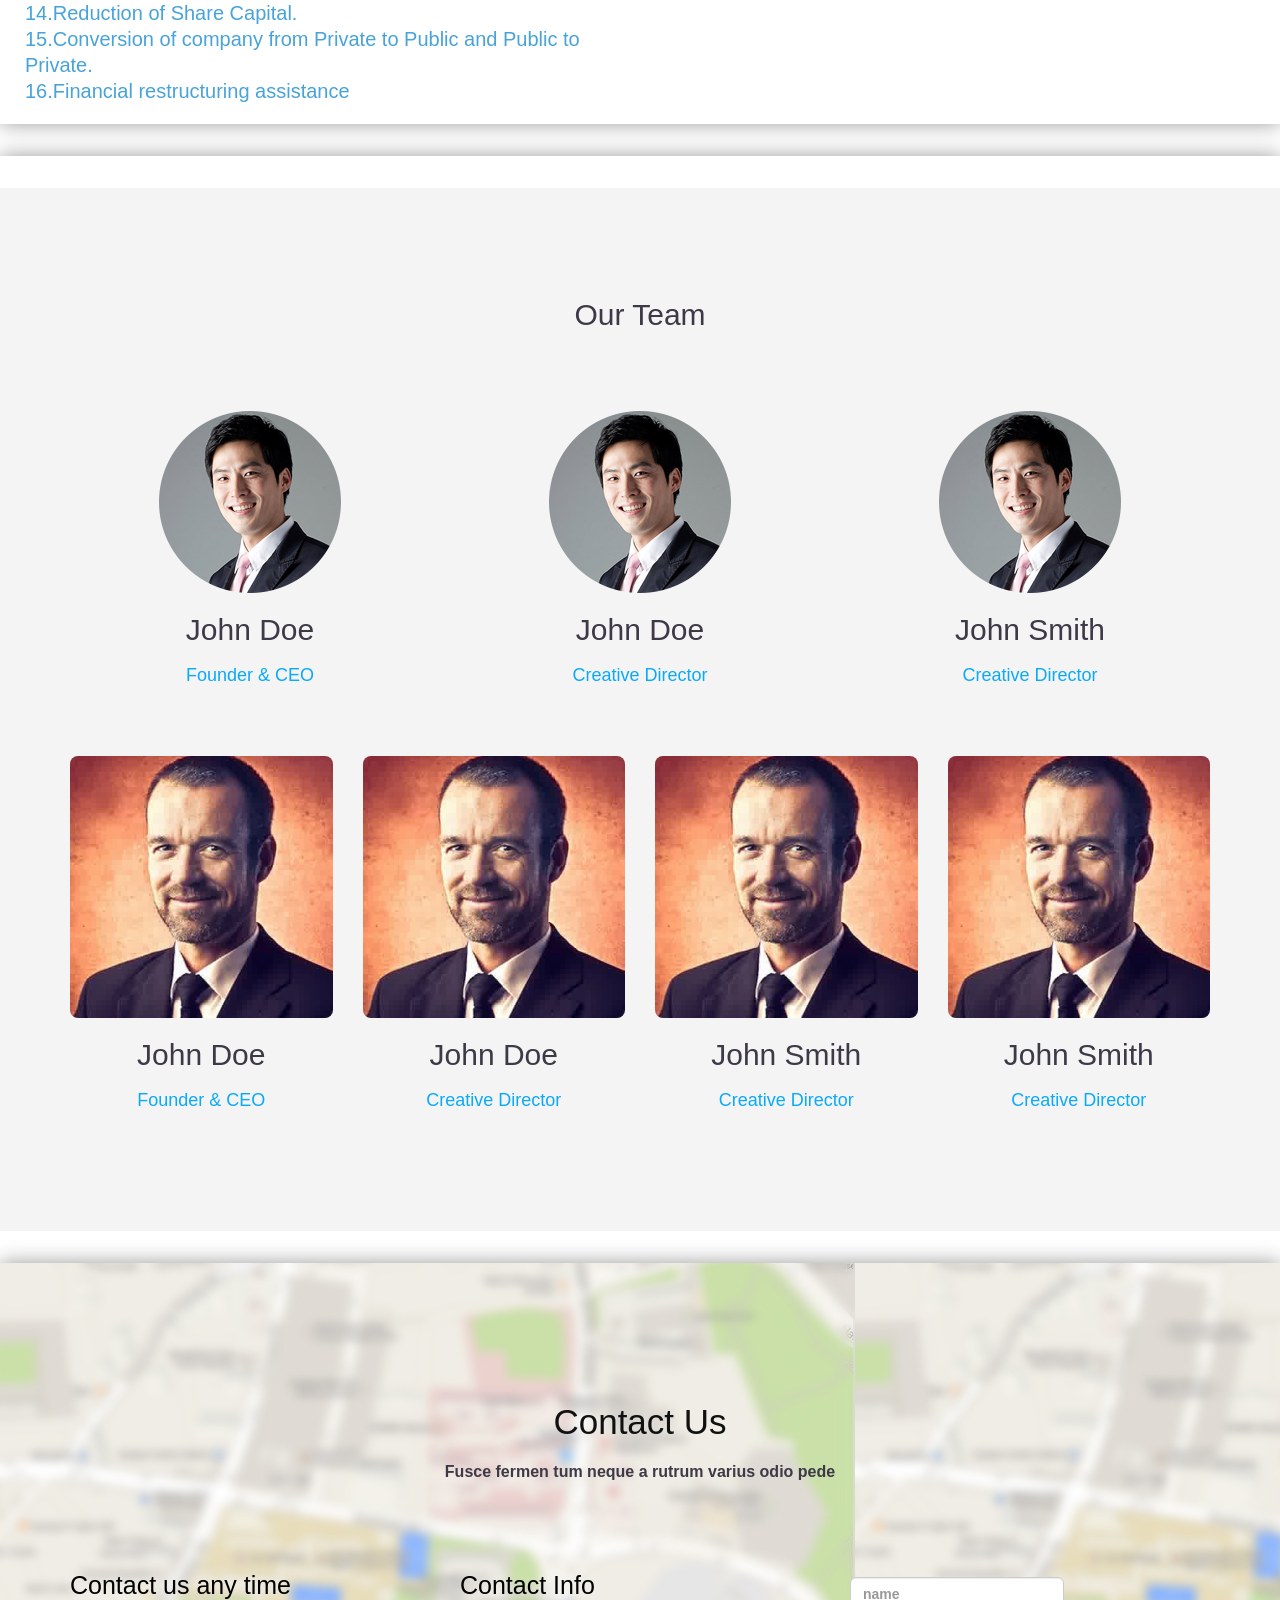
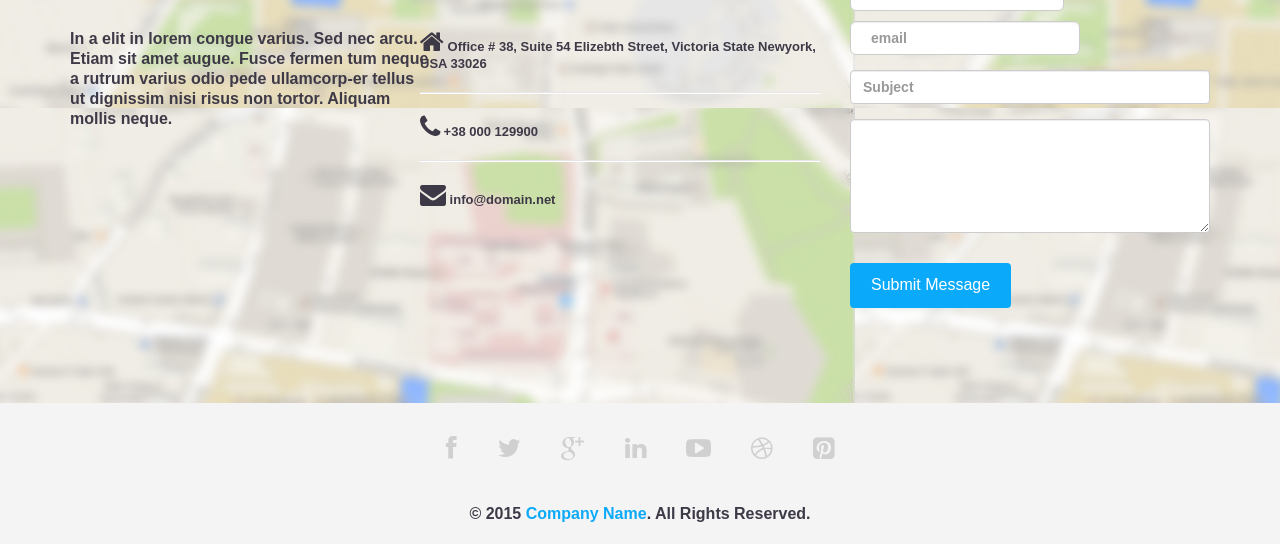
==== commit f9976bd1: "Adding all sections complete" ====
--- a/index.html
+++ b/index.html
@@ -132,15 +132,15 @@
     </div>
     </section><!-- cd-section -->
     
-	<section id="section2" class= "parallax_section" data-speed="10">
-		<body_tab>
+	<section id="section2" class= "parallax_section" data-speed="10" >
+		<body_tab class="wow fadeIn" data-wow-delay="1.5s">
 		<div class="container_tab">
 			<header_tab class="clearfix">
 				
 				<h1 style="text-align:center">What we do ?</h1>
 				<span><span class="icon-next icon-about" data-content="A special emphasis has been laid by the Firm to provide services in the areas of Legal Drafting & Documentation, Consulting & Counseling on legal matters & Compliances, handling mergers & demergers, carrying out Due Diligence and Legal Audits, and a host of other related services.">Main Areas</span></span>
 			</header_tab>	
-			<div id="tabs" class="tabs">
+			<div id="tabs" class="tabs" >
 				<nav>
 					<ul>
 						<li><a href="#section-1" class="icon-shop"><span>Secretarial & Company Law Matters</span></a></li>
@@ -152,7 +152,7 @@
 				</nav>
 				<div class="content_tab">
 					<section id="section-1">
-						<div class="mediabox">
+						<div class="mediabox wow fadeIn">
 							<img src="img/buss.jpg" alt="img01" />
 							<h2>Business set up</h2>
 				
@@ -163,7 +163,7 @@
 4.Investment in capital, foreign direct investment, step down investments
                            </p> 
 						</div>
-						<div class="mediabox">
+						<div class="mediabox wow fadeIn">
 							<img src="img/company-formation-services-250x250.jpg">
                             1.Obtaining Director Identification Number (DIN) and Digital Signature (DSC) of the proposed Director/s.<br>
 2.Applying for name availability and follow up with the Registrar of Companies (ROC).<br>
@@ -172,7 +172,7 @@
 5.Follow up for registration of the company and getting it registered.
                             </p>
 						</div>
-					<div class="mediabox">
+					<div class="mediabox wow fadeIn">
 							<img src="img/secratory.jpg" alt="img01" />
 							<h2>Secretarial Services</h2>
 				
@@ -196,7 +196,7 @@
 16.Financial restructuring assistance
                            </p> 
 						</div>
-                      <div class="mediabox">
+                      <div class="mediabox wow fadeIn">
 							<img src="img/Template_new_22.png" alt="img01" />
 							<h2>XBRL Conversion & Filing</h2>
 				
@@ -207,7 +207,7 @@
 						</div>
 					</section>
 					<section id="section-2">
-						<div class="mediabox">
+						<div class="mediabox wow fadeIn">
 							<img src="img/images.jpg" alt="img04" />
 							<h2>
 Registration of LLP</h2>
@@ -217,14 +217,14 @@
 Closure of LLP
                             </p>
 						</div>
-						<div class="mediabox">
+						<div class="mediabox wow fadeIn">
 							<img src="img/download (1).jpg"alt="img05" />
 							<h2>Corporate Restructuring</h2>
 							<p>1.Assistance in Mergers, acquisitions and demergers.<br>
 2.Financial restructuring assistance.<br>
 3.Assistance in business / company takeover matters.<br> 4.Private Companies and Public Companies.</p>
 						</div>
-						<div class="mediabox">
+						<div class="mediabox wow fadeIn">
 							<img src="img/download (3).jpg" alt="img06" />
 							<h2>FEMA Provisions</h2>
 							<p>
@@ -233,7 +233,7 @@
 Certification of FCGPR 
                             </p>
 						</div>
-                       <div class="mediabox">
+                       <div class="mediabox wow fadeIn">
 							<img src="img/download (2).jpg" alt="img01" />
 							<h2>Due Diligence</h2>
 				
@@ -243,7 +243,7 @@
 Private Funding / VC Funding - Advisory and Assistance.
                            </p> 
 						</div>
-                         <div class="mediabox">
+                         <div class="mediabox wow fadeIn">
 							<img src="img/download.jpg" alt="img01" />
 							<h2>Legal Opinion </h2>
 				<p>
@@ -254,8 +254,8 @@
                            </p> 
 						</div>
                         
-                       <div class="mediabox">
-							<img src="" alt="img01" />
+                       <div class="mediabox wow fadeIn">
+							<img src="img/download (4).jpg" alt="img01" />
 							<h2>Company Winding up</h2>
 				
                            <p>
@@ -266,7 +266,7 @@
                         
 					</section>
 					<section id="section-3">
-						<div class="mediabox">
+						<div class="mediabox wow fadeIn">
 							<img src="img/download (5).jpg" alt="img02" />
 							<h2>Project Financing</h2>
 							<p>1.Private Funding / VC Funding - Advisory and Assistance.<br>2.
@@ -279,7 +279,7 @@
 					<section id="section-4">
 						
 						
-						<div class="mediabox">
+						<div class="mediabox wow fadeIn">
 							<img src="img/download (6).jpg"alt="img04" />
 							<h2>
 Registration Services</h2>
--- a/css/component_header.css
+++ b/css/component_header.css
@@ -32,7 +32,7 @@
 	-webkit-transform: translate3d(-50%,-50%,0);
 	transform: translate3d(-50%,-50%,0);
 	font: 400 4.5em/125% 'Sofia', Helvetica, Sans-serif;
-	
+	text-decoration:underline;
 
  }
 
